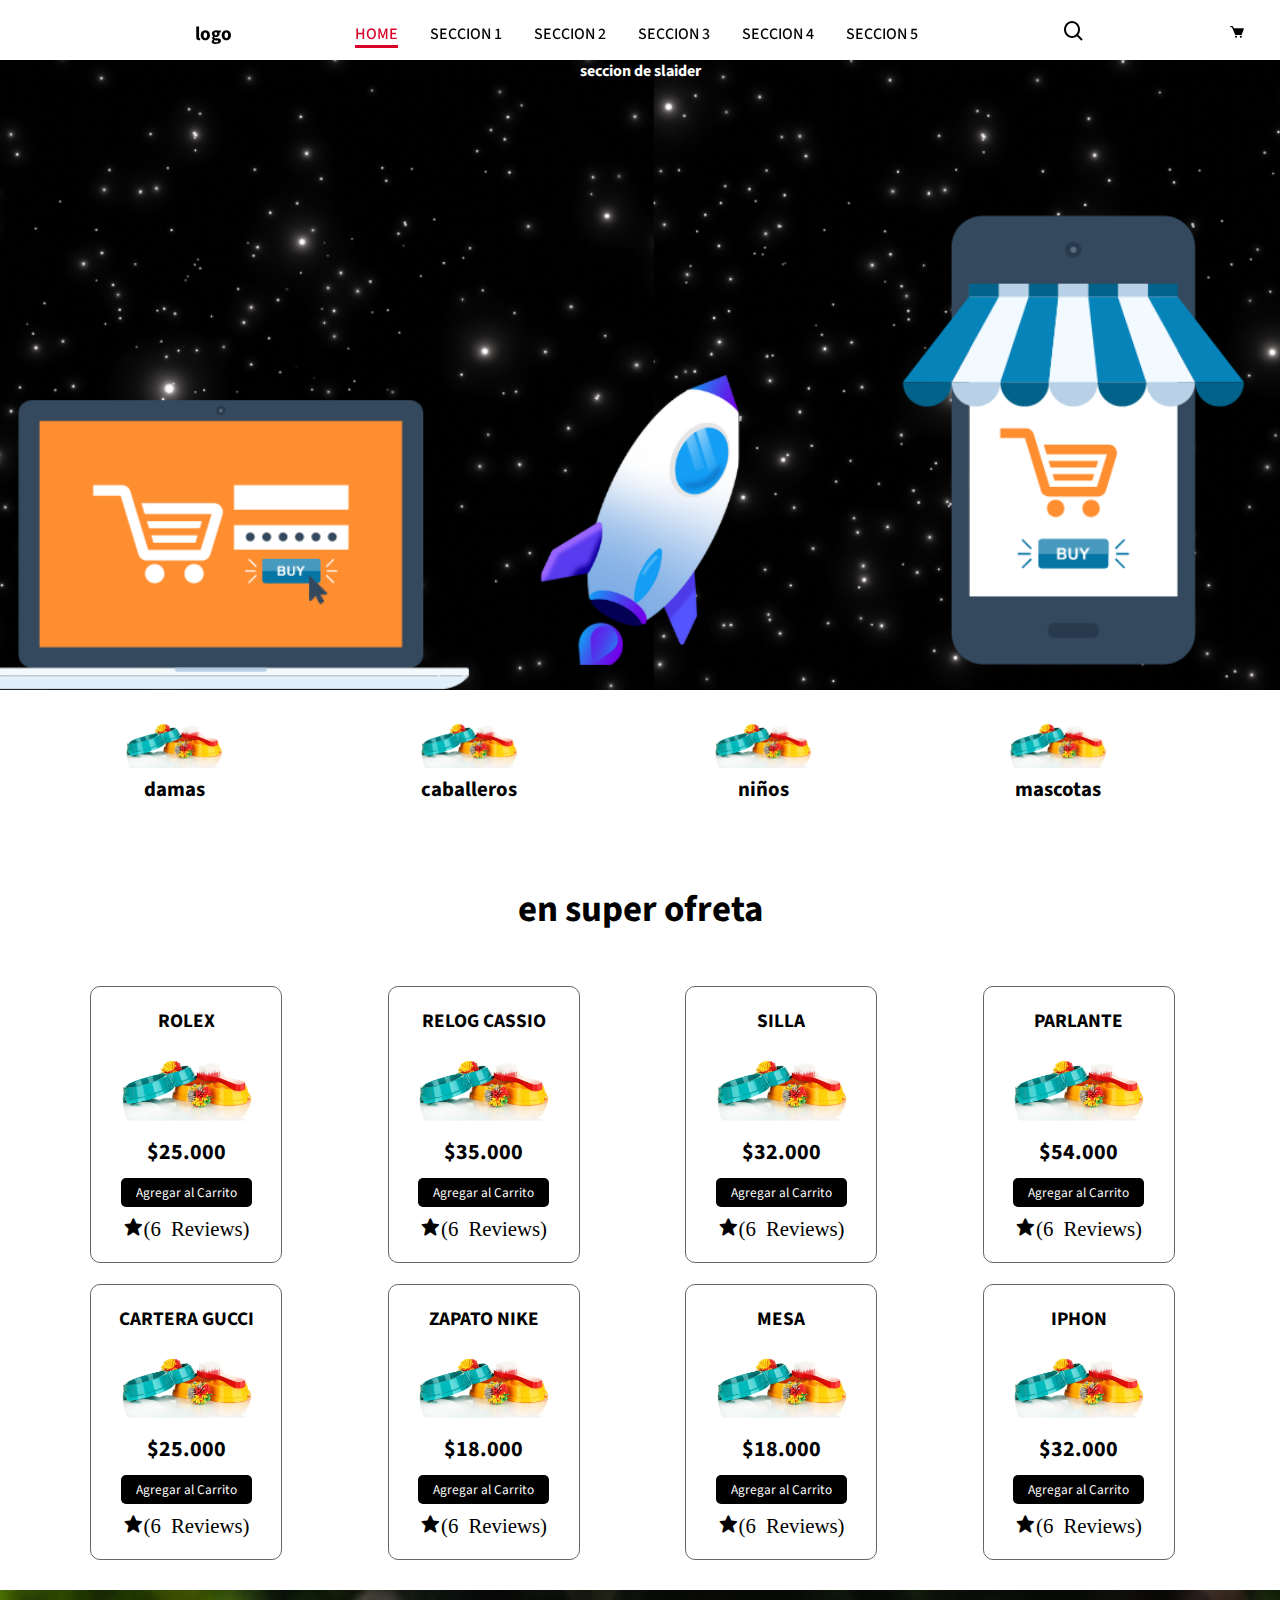
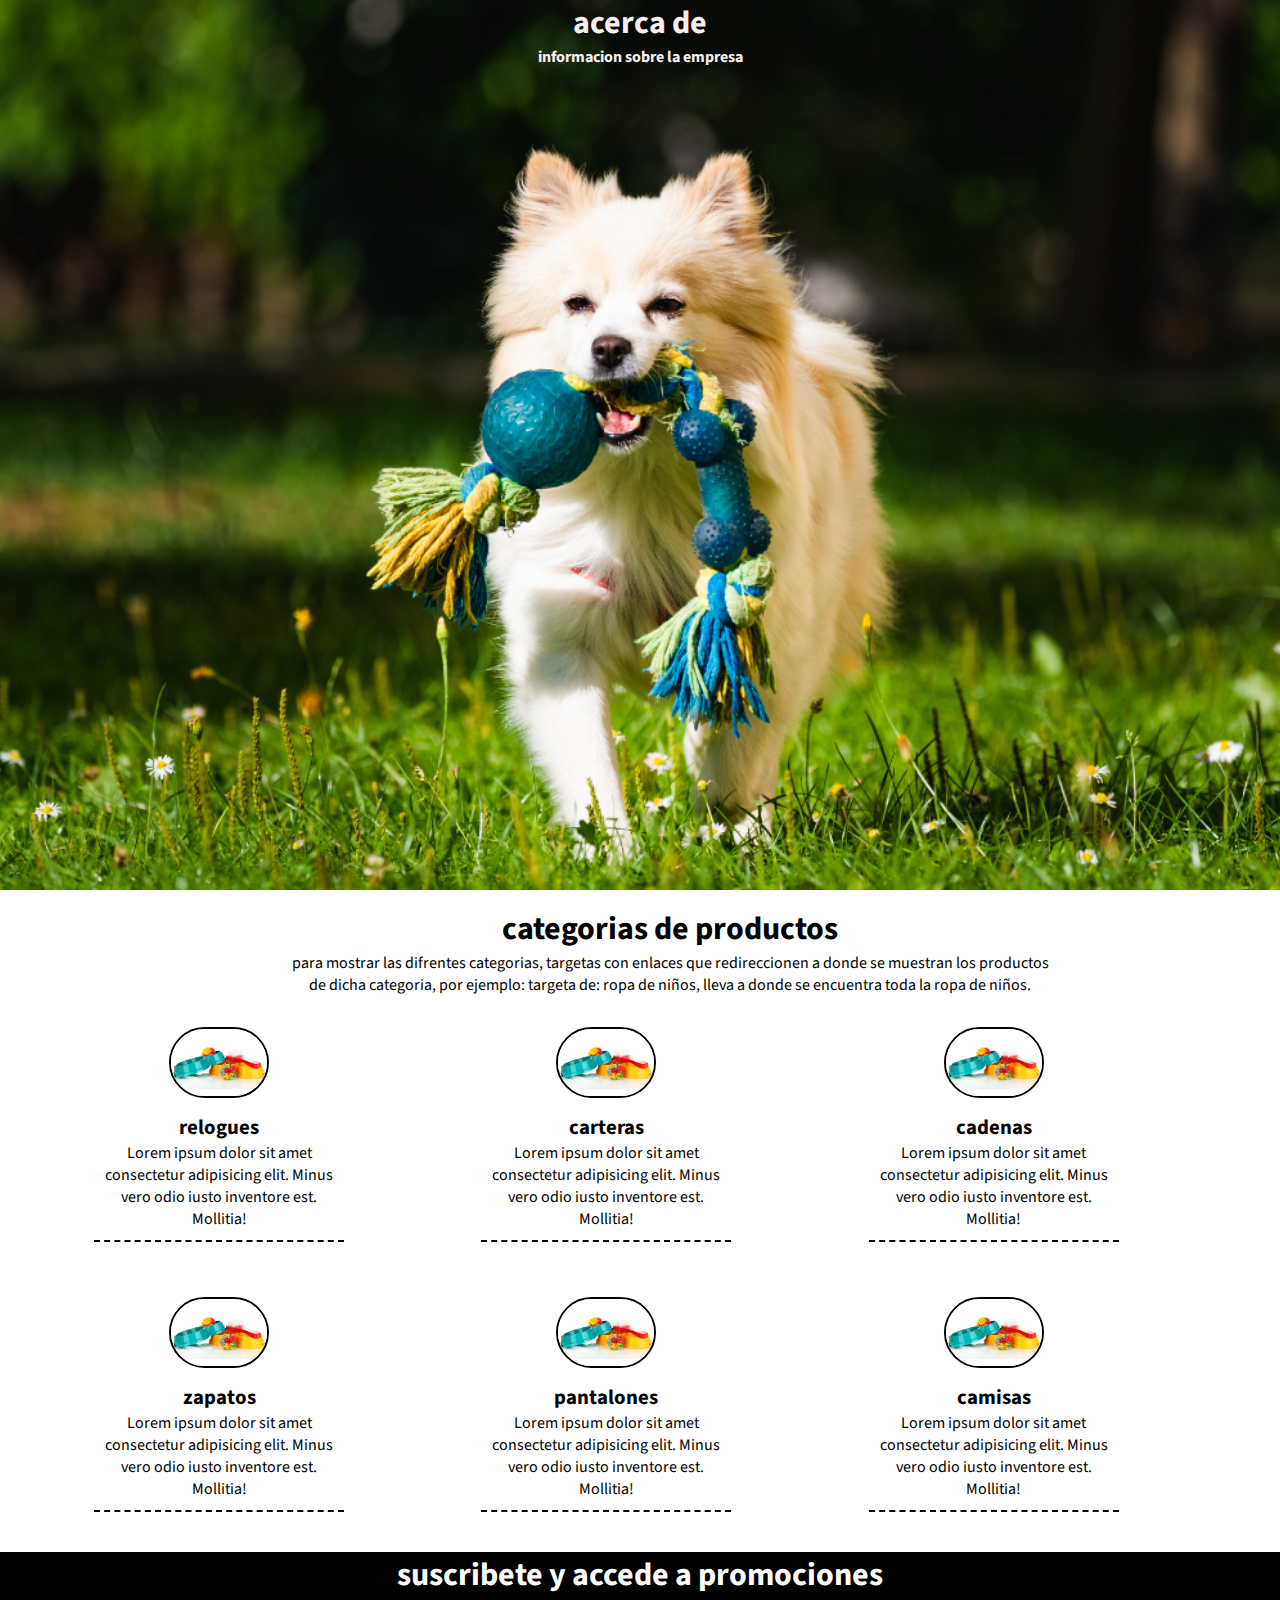
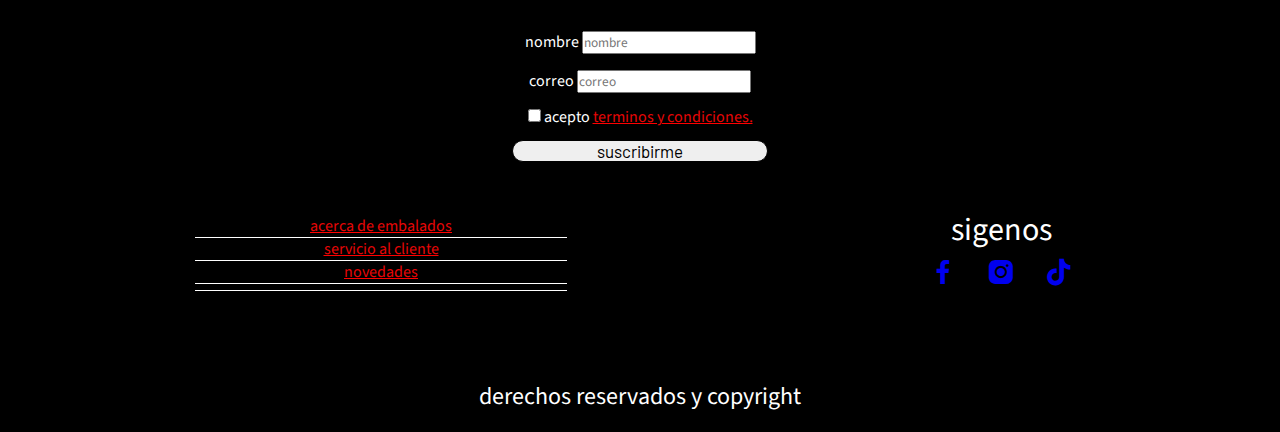
==== index.html @ 2da73c5c "se agrego estilos de ejemplo y se hiso responsive" ====
<!DOCTYPE html>
<html lang="en">

<head>
    <meta charset="UTF-8">
    <meta http-equiv="X-UA-Compatible" content="IE=edge">
    <meta name="viewport" content="width=device-width, initial-scale=1.0">
    <title>Document</title>

    <link href='https://unpkg.com/boxicons@2.1.4/css/boxicons.min.css' rel='stylesheet'>
    <link rel="stylesheet" href="https://cdnjs.cloudflare.com/ajax/libs/animate.css/4.1.1/animate.min.css" />
    <link rel="stylesheet" href="style/style.css">

</head>

<body id="contenedor">


    <header id="barraDeNavegacion">

        <div class="nav containr">
            <div>
                <i class='bx bx-menu' id="menuIcon"></i>
            </div>
            <div>
                <a href="#" class="logo">logo</a>
            </div>

            <div>

                <ul class="navar">
                    <li><a href="#home" class="active">home</a></li>
                    <li><a href="#seccion1">seccion 1</a></li>
                    <li><a href="#seccion2">seccion 2</a></li>
                    <li><a href="#seccion3">seccion 3</a></li>
                    <li><a href="#seccion4">seccion 4</a></li>
                    <li><a href="#seccion5">seccion 5</a></li>

                </ul>
            </div>

            <div>

                <i class='bx bx-search' id="searchIcon"></i>
            </div>

            <div class="search-box containr">

                <input type="text" name="buscar" id="buscar" placeholder="search here...">

            </div>
            <div class="carritoIcon">

                <i class='bx bxs-cart'></i>
            </div>



        </div>
    </header>

    <ul id="listprod">
        <li> <a href="#damas"><i class='bx bx-search'></i>damas</a></li>
        <li> <a href="#caballeros"><i class='bx bx-search'></i>caballeros</a></li>
        <li> <a href="#niños"><i class='bx bx-search'></i>niños</a></li>
        <li> <a href="#mascotas"><i class='bx bx-search'></i>mascotas</a></li>
        <li> <a href="#rolex"><i class='bx bx-search'></i>rolex</a></li>
        <li> <a href="#carteraGucci"><i class='bx bx-search'></i>cartera gucci</a></li>
        <li> <a href="#relogCassio"><i class='bx bx-search'></i>relog cassio</a></li>
        <li> <a href="#zapatoNike"><i class='bx bx-search'></i>zapato nike</a></li>
        <li> <a href="#silla"><i class='bx bx-search'></i>silla</a></li>
        <li> <a href="#mesa"><i class='bx bx-search'></i>mesa</a></li>
        <li> <a href="#parlante"><i class='bx bx-search'></i>parlante</a></li>
        <li> <a href="#iphon"><i class='bx bx-search'></i>iphon</a></li>

    </ul>

    <main id="slaider" class="slaider">

        <span>seccion de slaider</span>


    </main>

    <section id="seccion1">

        <div class="linkproductos" id="damas">
            <img src="img/oferta.png" alt="">
            <h3><a href="#">damas</a></h3>
        </div>
        <div class="linkproductos" id="caballeros">
            <img src="img/oferta.png" alt="">
            <h3><a href="#">caballeros</a></h3>
        </div>
        <div class="linkproductos" id="niños">
            <img src="img/oferta.png" alt="">
            <h3><a href="#">niños</a></h3>
        </div>
        <div class="linkproductos" id="mascotas">
            <img src="img/oferta.png" alt="">
            <h3><a href="#">mascotas</a></h3>
        </div>
    </section>


    <section id="seccion2">


        <section class="contenedor">
            <h1 class="enSuperOterta">en super ofreta</h1>
            <div class="contenedor-items">
                <div class="tr">

                    <div class="item" id="rolex">
                        <span class="titulo-item">rolex</span>
                        <img src="img/oferta.png" alt="" class="img-item">
                        <span class="precio-item">$25.000</span>
                        <button class="boton-item">Agregar al Carrito</button>
                        <i class='bx bxs-star'>(6 Reviews)</i>

                    </div>

                    <div class="item" id="carteraGucci">
                        <span class="titulo-item">cartera gucci</span>
                        <img src="img/oferta.png" alt="" class="img-item">
                        <span class="precio-item">$25.000</span>
                        <button class="boton-item">Agregar al Carrito</button>
                        <i class='bx bxs-star'>(6 Reviews)</i>

                    </div>
                </div>
                <div class="tr">

                    <div class="item" id="relogCassio">
                        <span class="titulo-item">relog cassio</span>
                        <img src="img/oferta.png" alt="" class="img-item">
                        <span class="precio-item">$35.000</span>
                        <button class="boton-item">Agregar al Carrito</button>
                        <i class='bx bxs-star'>(6 Reviews)</i>
                    </div>
                    <div class="item" id="zapatoNike">
                        <span class="titulo-item">zapato nike</span>
                        <img src="img/oferta.png" alt="" class="img-item">
                        <span class="precio-item">$18.000</span>
                        <button class="boton-item">Agregar al Carrito</button>
                        <i class='bx bxs-star'>(6 Reviews)</i>

                    </div>
                </div>
                <div class="tr">

                    <div class="item" id="silla">
                        <span class="titulo-item">silla</span>
                        <img src="img/oferta.png" alt="" class="img-item">
                        <span class="precio-item">$32.000</span>
                        <button class="boton-item">Agregar al Carrito</button>
                        <i class='bx bxs-star'>(6 Reviews)</i>

                    </div>
                    <div class="item" id="mesa">
                        <span class="titulo-item">mesa</span>
                        <img src="img/oferta.png" alt="" class="img-item">
                        <span class="precio-item">$18.000</span>
                        <button class="boton-item">Agregar al Carrito</button>
                        <i class='bx bxs-star'>(6 Reviews)</i>

                    </div>
                </div>
                <div class="tr">

                    <div class="item" id="parlante">
                        <span class="titulo-item">parlante</span>
                        <img src="img/oferta.png" alt="" class="img-item">
                        <span class="precio-item">$54.000</span>
                        <button class="boton-item">Agregar al Carrito</button>
                        <i class='bx bxs-star'>(6 Reviews)</i>

                    </div>
                    <div class="item" id="iphon">
                        <span class="titulo-item">iphon</span>
                        <img src="img/oferta.png" alt="" class="img-item">
                        <span class="precio-item">$32.000</span>
                        <button class="boton-item">Agregar al Carrito</button>
                        <i class='bx bxs-star'>(6 Reviews)</i>

                    </div>
                </div>



            </div>
        </section>

        <section id="seccion3">
            <article class="zonaAcercaDe">
                <h1>acerca de</h1>
                <p>informacion sobre la empresa</p>
            </article>
        </section>


        <div id="seccion4">

            <section class="zonaCategoria">
                <article>
                    <h1>categorias de productos</h1>
                    <p>para mostrar las difrentes categorias, targetas con enlaces que redireccionen a donde se muestran
                        los
                        productos de dicha categoria, por ejemplo: targeta de: ropa de niños, lleva a donde se encuentra
                        toda la
                        ropa de niños. </p>

                </article>
            </section>

            <section class="seccioncategoria">

                <div class="linkproductos">
                    <img src="img/oferta.png" alt="">
                    <h3><a href="#">relogues</a></h3>
                    <p>Lorem ipsum dolor sit amet consectetur adipisicing elit. Minus vero odio iusto inventore est.
                        Mollitia!</p>
                </div>
                <div class="linkproductos">
                    <img src="img/oferta.png" alt="">
                    <h3><a href="#">carteras</a></h3>
                    <p>Lorem ipsum dolor sit amet consectetur adipisicing elit. Minus vero odio iusto inventore est.
                        Mollitia!</p>
                </div>
                <div class="linkproductos">
                    <img src="img/oferta.png" alt="">
                    <h3><a href="#">cadenas</a></h3>
                    <p>Lorem ipsum dolor sit amet consectetur adipisicing elit. Minus vero odio iusto inventore est.
                        Mollitia!</p>
                </div>

            </section>

            <section class="seccioncategoria">
                <div class="linkproductos">
                    <img src="img/oferta.png" alt="">
                    <h3><a href="#">zapatos</a></h3>
                    <p>Lorem ipsum dolor sit amet consectetur adipisicing elit. Minus vero odio iusto inventore est.
                        Mollitia!</p>
                </div>
                <div class="linkproductos">
                    <img src="img/oferta.png" alt="">
                    <h3><a href="#">pantalones</a></h3>
                    <p>Lorem ipsum dolor sit amet consectetur adipisicing elit. Minus vero odio iusto inventore est.
                        Mollitia!</p>
                </div>
                <div class="linkproductos">
                    <img src="img/oferta.png" alt="">
                    <h3><a href="#">camisas</a></h3>
                    <p>Lorem ipsum dolor sit amet consectetur adipisicing elit. Minus vero odio iusto inventore est.
                        Mollitia!</p>
                </div>

            </section>
        </div>

        <footer id="seccion5">

            <div class="footer">

                <h1>suscribete y accede a promociones</h1>


                <div class="formulario">
                    <form action="#">
                        <label for="nombre">nombre</label>
                        <input type="text" placeholder="nombre">
                        <br>
                        <label for="correo">correo</label>
                        <input type="email" placeholder="correo">
                        <br>

                        <input type="checkbox"> <label for="total">acepto <a class="tyc" href="#">terminos y
                                condiciones.</a> </label>
                        <br>
                        <button class="boton" type="submit">suscribirme</button>
                    </form>
                </div>

                <div class="interaccion">

                    <div class="acercaDeEmbalados">
                        <span> <a href="">acerca de embalados</a> </span>

                        <span> <a href="">servicio al cliente</a> </span>



                        <span><a href="#">novedades</a></span>
                    </div>

                    <div class="redes">
                        <span>sigenos</span>
                        <div>
                            <a href="#"><i class='bx bxl-facebook'></i></a>
                            <a href="#"><i class='bx bxl-instagram-alt'></i></a>
                            <a href="#"><i class='bx bxl-tiktok'></i></a>
                        </div>
                    </div>
                </div>

                <p>derechos reservados y copyright</p>
            </div>

        </footer>
        <script src="javascript/script.js"></script>


</body>

</html>
---- style/style.css ----
@import url("https://fonts.googleapis.com/css2?family=Barlow&family=Source+Sans+Pro&display=swap");
* {
  font-family: "Barlow", sans-serif;
  font-family: "Source Sans Pro", sans-serif;
  margin: 0;
  padding: 0;
  scroll-padding-top: 1rem;
  scroll-behavior: smooth;
  list-style: none;
  text-decoration: none;
  box-sizing: border-box;
}

#contenedor {
  display: grid;
  grid-template-columns: 100%;
  grid-template-rows: repeat(7, auto);
  grid-template-areas: "barraDeNavegacion" "home" "seccion1" "seccion2" "seccion3" "seccion4" "seccion5";
}

html::-webkit-scrollbar {
  width: 0.5rem;
  background: transparent;
}

html::-webkit-scrollbar-thumb {
  border-radius: 5rem;
  background: #020102;
}

.container {
  max-width: 1068px;
  margin-left: auto;
  margin-right: auto;
}

header {
  display: block;
  width: 100%;
  position: fixed;
  top: 0;
  left: 0;
  z-index: 100;
}

header.Shadow {
  background: white;
  box-shadow: 4px 4px 20px rgba(15, 54, 55, 0.2);
  transition: 0.5s ease;
}

.nav {
  display: flex;
  align-items: center;
  justify-content: space-between;
  padding: 20px 35px;
}

#menuIcon {
  font-size: 24px;
  cursor: pointer;
  color: #020102;
  display: none;
}

.logo {
  font-size: 1.2rem;
  font-weight: 700;
  color: #020102;
}
.logo span {
  color: #d90429;
}

.navar {
  display: flex;
  -moz-column-gap: 2rem;
       column-gap: 2rem;
}
.navar a {
  color: #020102;
  font-size: 1rem;
  text-transform: uppercase;
  font-weight: 500;
}
.navar a:hover {
  color: #d90429;
  border-bottom: 3px solid #d90429;
}

.navar .active {
  color: #d90429;
  border-bottom: 3px solid #d90429;
}

#searchIcon {
  font-size: 24px;
  cursor: pointer;
  color: #020102;
  background: none;
}

.search-box.active {
  -webkit-clip-path: circle(144% at 100% 0%);
          clip-path: circle(144% at 100% 0%);
  transition: 0.4s;
}

.search-box {
  position: absolute;
  top: 110%;
  right: 0;
  left: 0;
  background: white;
  box-shadow: 4px 4px 20px rgba(15, 54, 55, 0.1);
  border: 1px solid #d90429;
  border-radius: 0.5rem;
  -webkit-clip-path: circle(0% at 100% 0%);
          clip-path: circle(0% at 100% 0%);
}
.search-box input {
  width: 100%;
  padding: 20px;
  border: none;
  outline: none;
  background: transparent;
  font-size: 1rem;
}

#listprod {
  position: fixed;
  background: white;
  border: 1px solid #d90429;
  margin-top: 9rem;
  margin-left: 15rem;
  width: 20%;
  z-index: 8;
  display: none;
}
#listprod li a {
  display: block;
  width: 100%;
  color: #020102;
  padding: 12px 20px;
  font-size: 20px;
}
#listprod li a:hover {
  background: #d90429;
  color: white;
}

/*

#coverContSearc {
    width: 100%;
    height: 100%;
    position: fixed;
    left: 0;
    background: rgba(0, 0, 0, 0.5);
    display: none;
}

#barraDeNavegacion {
    display: flex;
    flex-direction: row;
    justify-content: space-between;
    align-items: center;
    max-width: 100%;
    height: 100px;
    border: solid 5px black;
    margin: 0 0px;

    #logo {
        max-width: 250px;
        border: solid 5px black;
        padding: 3%;

    }

    #navardPrincipal {
        display: flex;
        flex-direction: row;
        align-items: center;
        max-width: 700px;
        border: solid 5px black;

        ul {
            display: flex;
            flex-direction: row;

            li {
                max-width: 100px;

                a {
                    font-size: 1.2rem;
                    margin: 1rem;
                }
            }
        }
    }

    .iconos {
        display: flex;
        flex-direction: row;

        .btnIcon {
            margin: 1.5rem;
        }
    }
}

*/
.slaider {
  width: 100%;
  height: 80vh;
  text-align: center;
  font-size: 2rem;
}

/*
.seccionPrincipal {
    display: flex;
    flex-direction: row;
    align-items: center;
    justify-content: space-between;
    //sgap: 0.5rem;


    .elemento {
        //width: 450px;
        // height: 500px;
        //margin: 0.5rem 2rem;
        border: solid 5px black;
        text-align: center;
        font-size: 2rem;



    }
}
*/
.contenedor {
  max-width: auto;
  padding: 10px;
  margin: auto;
  display: flex;
  justify-content: space-between;
  /* oculto lo que queda fuera del .contenedor */
  contain: paint;
}
.contenedor .enSuperOterta {
  font-size: 2.3rem;
}

/* SECCION CONTENEDOR DE ITEMS */
.contenedor .contenedor-items {
  margin-top: 15px;
  display: grid;
  grid-template-columns: repeat(auto-fit, minmax(90px, 1fr));
  grid-gap: 10px;
  grid-row-gap: 30px;
  width: 30%;
  height: 50%;
  transition: 0.3s;
}

.contenedor .contenedor-items .item {
  max-width: auto;
  margin: 20px 0.1rem;
  border: 1px solid #666;
  border-radius: 10px;
  padding: 0.5px;
  transition: 0.3s;
}

.contenedor .contenedor-items .item .img-item {
  width: 80%;
}

.contenedor .contenedor-items .item:hover {
  box-shadow: 0 0 3px #666;
  scale: 1.05;
}

.contenedor .contenedor-items .item .titulo-item {
  display: block;
  font-weight: bold;
  font-size: 1.2rem;
  text-align: center;
  text-transform: uppercase;
}

.contenedor .contenedor-items .item .precio-item {
  display: block;
  text-align: center;
  font-weight: bold;
  font-size: 1rem;
}

.contenedor .contenedor-items .item .boton-item {
  display: block;
  margin: 8px auto;
  border: none;
  background-color: black;
  color: #fff;
  padding: 2px 7px;
  border-radius: 5px;
  cursor: pointer;
}

.bxs-star {
  font-size: 1.3rem;
}

.zonaCategoria {
  text-align: center;
}

.seccioncategoria {
  display: flex;
  flex-direction: row;
  align-items: center;
  justify-content: space-between;
  gap: 0.5rem;
}
.seccioncategoria .linkproductos {
  border-bottom: dashed 2px #020102;
  margin-bottom: 40px;
  text-align: center;
}
.seccioncategoria .linkproductos img {
  border: solid 2px #020102;
  border-radius: 100px;
  margin: 15px;
}
.seccioncategoria .linkproductos a {
  width: 100%;
  font-size: 1.3rem;
  margin: 2rem;
  color: #020102;
}
.seccioncategoria .linkproductos p {
  margin-bottom: 10px;
}

.footer {
  width: 100%;
  height: 30rem;
  background-color: #000;
  color: #fff;
  text-align: center;
}
.footer form .tyc {
  color: #e80606;
  -webkit-text-decoration: underline red;
          text-decoration: underline red;
}
.footer .boton {
  margin-top: 10px;
  margin-left: auto;
  margin-right: auto;
  border-radius: 28px;
  border: 1px solid black;
  display: block;
  position: relative;
  width: 20%;
  cursor: pointer;
  font-family: "Barlow", sans-serif;
  text-align: center;
  font-size: 17px;
  text-decoration: none;
}
.footer .boton:hover {
  background-color: red;
  color: #f6f0f0;
  transform: scale(1) translate(-15%, -20%);
}
.footer .acercaDeEmbalados a {
  color: #e80606;
  -webkit-text-decoration: underline red;
          text-decoration: underline red;
}

@media only screen and (min-width: 280px) {
  #barraDeNavegacion {
    grid-area: barraDeNavegacion;
  }
  #barraDeNavegacion .containr {
    display: flex;
    flex-direction: row;
    justify-content: space-between;
    align-items: center;
  }
  #barraDeNavegacion #menuIcon {
    width: 30%;
    margin: auto;
  }
  #barraDeNavegacion .logo {
    margin: 40%;
  }
  #barraDeNavegacion .navar {
    width: auto;
    margin: 0;
  }
  #barraDeNavegacion #searchIcon {
    margin: 4px;
  }
  #barraDeNavegacion .search-box.active {
    -webkit-clip-path: circle(144% at 100% 0%);
            clip-path: circle(144% at 100% 0%);
    transition: 0.4s;
  }
  #barraDeNavegacion .search-box {
    width: 90%;
    position: absolute;
    top: 110%;
    right: 0;
    left: 0;
    background: white;
    box-shadow: 4px 4px 20px rgba(15, 54, 55, 0.1);
    border: 1px solid #d90429;
    border-radius: 0.5rem;
    -webkit-clip-path: circle(0% at 100% 0%);
            clip-path: circle(0% at 100% 0%);
  }
  #barraDeNavegacion .search-box input {
    padding: 10px;
    border: none;
    outline: none;
    background: transparent;
    font-size: 1rem;
  }
  #listprod {
    position: fixed;
    background: white;
    border: 1px solid #d90429;
    margin-top: 6rem;
    margin-left: 1rem;
    width: 80%;
    z-index: 8;
    display: none;
  }
  #listprod li a {
    display: block;
    width: 100%;
    color: #020102;
    padding: 12px 20px;
    font-size: 17px;
  }
  #listprod li a:hover {
    background: #d90429;
    color: white;
  }
  #slaider {
    grid-area: home;
    max-width: 100%;
    height: 50vh;
    margin-top: 50px;
    font-size: 1rem;
    font-weight: bold;
    background: url(../img/blog.png);
    background-size: cover;
    background-position: center;
    background-repeat: no-repeat;
  }
  #slaider span {
    color: white;
  }
  #slaider p {
    color: white;
    font-size: 1.2rem;
    font-style: unset;
    margin-top: 150px;
  }
  #slaider p span {
    color: black;
  }
  #seccion1 {
    grid-area: seccion1;
    align-items: center;
    justify-content: center;
  }
  #seccion1 .linkproductos {
    display: flex;
    align-items: center;
    flex-direction: row;
    width: 260px;
    border-radius: 18px;
    margin: 0.5rem;
    transition: 0.3s;
  }
  #seccion1 .linkproductos:hover {
    scale: 1.2;
  }
  #seccion1 .linkproductos img {
    width: 100px;
  }
  #seccion1 .linkproductos a {
    font-size: 1.3rem;
    margin: 2rem;
    color: black;
  }
  #seccion2 {
    grid-area: seccion2;
  }
  #seccion2 h1 {
    text-align: center;
  }
  #seccion2 .contenedor {
    display: flex;
    flex-direction: column;
  }
  #seccion2 .contenedor .contenedor-items .tr {
    display: flex;
    flex-direction: row;
    justify-content: space-evenly;
    width: 280px !important;
    gap: 0.1rem;
  }
  #seccion2 .contenedor .contenedor-items .tr .item {
    width: 40%;
  }
  #seccion3 {
    grid-area: seccion3;
  }
  #seccion3 .zonaAcercaDe {
    display: flex;
    flex-direction: column;
    align-items: center;
    color: #f6efef;
    width: 100%;
    height: 50vh;
    margin-top: 10px;
    font-size: 1rem;
    font-weight: bold;
    background: url(../img/blog.png);
    background-size: cover;
    background-position: center;
    background-repeat: no-repeat;
  }
  #seccion3 .zonaAcercaDe h1 {
    margin-top: 10px;
  }
  #seccion4 {
    grid-area: seccion4;
    display: flex;
    flex-direction: column;
  }
  #seccion4 .zonaCategoria {
    width: auto;
    margin: 1rem;
    grid-area: seccion1;
    align-items: center;
    justify-content: center;
  }
  #seccion4 .seccioncategoria {
    display: flex;
    flex-direction: column;
    align-items: center;
  }
  #seccion4 .seccioncategoria .linkproductos {
    display: flex;
    align-items: center;
    flex-direction: column;
    width: 60%;
  }
  #seccion4 .seccioncategoria .linkproductos img {
    width: 100px;
  }
  #seccion4 .seccioncategoria .linkproductos img:hover {
    scale: 1.2;
  }
  #seccion5 {
    grid-area: seccion5;
  }
  #seccion5 .formulario {
    margin: 25px 0;
  }
  #seccion5 .formulario label,
  #seccion5 .formulario input {
    margin: 0.5rem 0;
  }
  #seccion5 .acercaDeEmbalados {
    margin: 0.5rem 0;
    border-bottom: double 1px #fff;
  }
}
@media only screen and (min-width: 360px) {
  #barraDeNavegacion {
    grid-area: barraDeNavegacion;
  }
  #barraDeNavegacion .containr {
    display: flex;
    flex-direction: row;
    justify-content: space-between;
    align-items: center;
  }
  #barraDeNavegacion #menuIcon {
    width: 40%;
    margin: auto;
  }
  #barraDeNavegacion .logo {
    margin: 50%;
  }
  #barraDeNavegacion .navar {
    width: auto;
    margin: 0;
  }
  #barraDeNavegacion #searchIcon {
    margin: 5px;
  }
  #barraDeNavegacion .search-box.active {
    -webkit-clip-path: circle(144% at 100% 0%);
            clip-path: circle(144% at 100% 0%);
    transition: 0.4s;
  }
  #barraDeNavegacion .search-box {
    width: 80%;
    position: absolute;
    top: 110%;
    right: 0;
    left: 0;
    background: white;
    box-shadow: 4px 4px 20px rgba(15, 54, 55, 0.1);
    border: 1px solid #d90429;
    border-radius: 0.5rem;
    -webkit-clip-path: circle(0% at 100% 0%);
            clip-path: circle(0% at 100% 0%);
  }
  #barraDeNavegacion .search-box input {
    padding: 10px;
    border: none;
    outline: none;
    background: transparent;
    font-size: 1rem;
  }
  #listprod {
    position: fixed;
    background: white;
    border: 1px solid #d90429;
    margin-top: 6rem;
    margin-left: 1rem;
    width: 80%;
    z-index: 8;
    display: none;
  }
  #listprod li a {
    display: block;
    width: 100%;
    color: #020102;
    padding: 12px 20px;
    font-size: 17px;
  }
  #listprod li a:hover {
    background: #d90429;
    color: white;
  }
  #slaider {
    grid-area: home;
    max-width: 100%;
    height: 50vh;
    margin-top: 50px;
    font-size: 1rem;
    font-weight: bold;
    background: url(../img/blog.png);
    background-size: cover;
    background-position: center;
    background-repeat: no-repeat;
  }
  #seccion1 {
    grid-area: seccion1;
    align-items: center;
    justify-content: space-evenly;
  }
  #seccion1 .linkproductos {
    display: flex;
    align-items: center;
    flex-direction: row;
    width: 260px;
    border-radius: 18px;
    margin: 1rem;
    margin-left: 60px;
  }
  #seccion1 .linkproductos img {
    width: 100px;
  }
  #seccion1 .linkproductos a {
    font-size: 1.3rem;
    margin: 2rem;
    color: black;
  }
  #seccion2 {
    grid-area: seccion2;
  }
  #seccion2 h1 {
    text-align: center;
  }
  #seccion2 .contenedor {
    display: flex;
    flex-direction: column;
  }
  #seccion2 .contenedor .contenedor-items .tr {
    display: flex;
    flex-direction: row;
    justify-content: space-evenly;
    width: 360px !important;
    gap: 0.1rem;
  }
  #seccion2 .contenedor .contenedor-items .tr .item {
    width: 40%;
  }
  #seccion3 {
    grid-area: seccion3;
  }
  #seccion3 .zonaAcercaDe {
    display: flex;
    flex-direction: column;
    align-items: center;
    color: #f6efef;
    width: 100%;
    height: 50vh;
    margin-top: 10px;
    font-size: 1rem;
    font-weight: bold;
    background: url(../img/blog.png);
    background-size: cover;
    background-position: center;
    background-repeat: no-repeat;
  }
  #seccion3 .zonaAcercaDe h1 {
    margin-top: 10px;
  }
  #seccion4 {
    grid-area: seccion4;
    display: flex;
    flex-direction: column;
  }
  #seccion4 .zonaCategoria {
    width: auto;
    margin: 1rem;
    grid-area: seccion1;
    align-items: center;
    justify-content: center;
  }
  #seccion4 .seccioncategoria {
    display: flex;
    flex-direction: column;
    align-items: center;
  }
  #seccion4 .seccioncategoria .linkproductos {
    display: flex;
    align-items: center;
    flex-direction: column;
    width: 80%;
  }
  #seccion4 .seccioncategoria .linkproductos img {
    width: 100px;
  }
  #seccion5 {
    grid-area: seccion5;
  }
  #seccion5 .formulario {
    margin: 25px 0;
  }
  #seccion5 .formulario label,
  #seccion5 .formulario input {
    margin: 0.5rem 0;
  }
  #seccion5 .acercaDeEmbalados {
    margin: 0.5rem 0;
    border-bottom: double 1px #fff;
  }
}
@media only screen and (min-width: 540px) {
  #barraDeNavegacion {
    grid-area: barraDeNavegacion;
  }
  #barraDeNavegacion .containr {
    display: flex;
    flex-direction: row;
    justify-content: space-between;
    align-items: center;
  }
  #barraDeNavegacion #menuIcon {
    width: 40%;
    margin: auto;
  }
  #barraDeNavegacion .logo {
    margin: 50%;
  }
  #barraDeNavegacion .navar {
    width: auto;
    margin: 0;
  }
  #barraDeNavegacion #searchIcon {
    margin: 0 0.1rem;
  }
  #barraDeNavegacion .search-box.active {
    -webkit-clip-path: circle(144% at 100% 0%);
            clip-path: circle(144% at 100% 0%);
    transition: 0.4s;
  }
  #barraDeNavegacion .search-box {
    width: 80%;
    position: absolute;
    top: 110%;
    right: 0;
    left: 0;
    background: white;
    box-shadow: 4px 4px 20px rgba(15, 54, 55, 0.1);
    border: 1px solid #d90429;
    border-radius: 0.5rem;
    -webkit-clip-path: circle(0% at 100% 0%);
            clip-path: circle(0% at 100% 0%);
  }
  #barraDeNavegacion .search-box input {
    padding: 10px;
    border: none;
    outline: none;
    background: transparent;
    font-size: 1rem;
  }
  #listprod {
    position: fixed;
    background: white;
    border: 1px solid #d90429;
    margin-top: 6rem;
    margin-left: 1rem;
    width: 80%;
    z-index: 8;
    display: none;
  }
  #listprod li a {
    display: block;
    width: 100%;
    color: #020102;
    padding: 12px 20px;
    font-size: 17px;
  }
  #listprod li a:hover {
    background: #d90429;
    color: white;
  }
  #slaider {
    grid-area: home;
    max-width: 100%;
    height: 50vh;
    margin-top: 50px;
    font-size: 1rem;
    font-weight: bold;
    background: url(../img/blog.png);
    background-size: cover;
    background-position: center;
    background-repeat: no-repeat;
  }
  #seccion1 {
    grid-area: seccion1;
    display: flex;
    align-items: center;
    justify-content: space-between;
    align-items: center;
    flex-direction: row;
    width: 90%;
    margin: 20px;
  }
  #seccion1 .linkproductos {
    display: flex;
    align-items: center;
    flex-direction: column;
    width: 22.5%;
    border-radius: 18px;
    margin: 0.3rem;
  }
  #seccion1 .linkproductos img {
    width: 100px;
  }
  #seccion1 .linkproductos a {
    font-size: 1.3rem;
    margin: 2rem;
    color: black;
  }
  #seccion2 {
    grid-area: seccion2;
  }
  #seccion2 h1 {
    text-align: center;
  }
  #seccion2 .contenedor {
    display: flex;
    flex-direction: column;
    margin-left: 15%;
  }
  #seccion2 .contenedor .contenedor-items .tr {
    display: flex;
    flex-direction: row;
    justify-content: space-evenly;
    width: 360px !important;
    gap: 0.1rem;
    text-align: center;
  }
  #seccion2 .contenedor .contenedor-items .tr .item {
    width: 40%;
  }
  #seccion3 {
    grid-area: seccion3;
  }
  #seccion3 .zonaAcercaDe {
    display: flex;
    flex-direction: column;
    align-items: center;
    color: #f6efef;
    width: 100%;
    height: 50vh;
    margin-top: 10px;
    font-size: 1rem;
    font-weight: bold;
    background: url(../img/blog.png);
    background-size: cover;
    background-position: center;
    background-repeat: no-repeat;
  }
  #seccion3 .zonaAcercaDe h1 {
    margin-top: 10px;
  }
  #seccion4 {
    grid-area: seccion4;
    display: flex;
    flex-direction: column;
  }
  #seccion4 .zonaCategoria {
    width: auto;
    margin: 1rem;
    grid-area: seccion1;
    align-items: center;
    justify-content: center;
  }
  #seccion4 .seccioncategoria {
    display: flex;
    flex-direction: column;
    align-items: center;
  }
  #seccion4 .seccioncategoria .linkproductos {
    display: flex;
    align-items: center;
    flex-direction: column;
    text-align: center;
    width: 60%;
  }
  #seccion4 .seccioncategoria .linkproductos img {
    width: 100px;
  }
  #seccion5 {
    grid-area: seccion5;
  }
  #seccion5 .formulario {
    margin: 25px 0;
  }
  #seccion5 .formulario label,
  #seccion5 .formulario input {
    margin: 0.5rem 0;
  }
  #seccion5 .acercaDeEmbalados {
    margin: 0.5rem 0;
    border-bottom: double 1px #fff;
  }
}
@media only screen and (min-width: 700px) {
  #seccion1 {
    grid-area: seccion1;
    display: flex;
    align-items: center;
    justify-content: space-between;
    align-items: center;
    flex-direction: row;
    width: 90%;
    margin: 10px 40px 5%;
  }
  #seccion1 .linkproductos {
    display: flex;
    align-items: center;
    flex-direction: column;
    width: 22.5%;
    border-radius: 18px;
    margin: 0.3rem;
  }
  #seccion1 .linkproductos img {
    width: 100px;
  }
  #seccion1 .linkproductos a {
    font-size: 1.3rem;
    margin: 2rem;
    color: black;
  }
  #seccion2 {
    grid-area: seccion2;
  }
  #seccion2 h1 {
    text-align: center;
  }
  #seccion2 .contenedor {
    display: flex;
    flex-direction: column;
    margin-left: 25%;
  }
  #seccion2 .contenedor .contenedor-items .tr {
    display: flex;
    flex-direction: row;
    justify-content: space-evenly;
    width: 360px !important;
    gap: 1rem;
    text-align: center;
  }
  #seccion2 .contenedor .contenedor-items .tr .item {
    width: 60%;
  }
}
@media only screen and (min-width: 900px) {
  #barraDeNavegacion {
    grid-area: barraDeNavegacion;
  }
  #barraDeNavegacion .containr {
    display: flex;
    flex-direction: row;
    justify-content: space-between;
    align-items: center;
  }
  #barraDeNavegacion #menuIcon {
    width: 40%;
    margin: auto;
  }
  #barraDeNavegacion .logo {
    margin: 50%;
  }
  #barraDeNavegacion .navar {
    width: auto;
    margin: 0;
  }
  #barraDeNavegacion #searchIcon {
    margin: 0 0.1rem;
  }
  #barraDeNavegacion .search-box.active {
    -webkit-clip-path: circle(144% at 100% 0%);
            clip-path: circle(144% at 100% 0%);
    transition: 0.4s;
  }
  #barraDeNavegacion .search-box {
    width: 80%;
    position: absolute;
    top: 110%;
    right: 0;
    left: 0;
    background: white;
    box-shadow: 4px 4px 20px rgba(15, 54, 55, 0.1);
    border: 1px solid #d90429;
    border-radius: 0.5rem;
    -webkit-clip-path: circle(0% at 100% 0%);
            clip-path: circle(0% at 100% 0%);
  }
  #barraDeNavegacion .search-box input {
    padding: 10px;
    border: none;
    outline: none;
    background: transparent;
    font-size: 1rem;
  }
  #listprod {
    position: fixed;
    background: white;
    border: 1px solid #d90429;
    margin-top: 6rem;
    margin-left: 1rem;
    width: 30%;
    z-index: 8;
    display: none;
  }
  #listprod li a {
    display: block;
    width: 100%;
    color: #020102;
    padding: 12px 20px;
    font-size: 17px;
  }
  #listprod li a:hover {
    background: #d90429;
    color: white;
  }
  #slaider {
    grid-area: home;
    max-width: 100%;
    height: 30vh;
    margin-top: 50px;
    font-size: 1rem;
    font-weight: bold;
    background: url(../img/ejem.png);
    background-size: cover;
    background-position: center;
    background-repeat: no-repeat;
  }
  #seccion1 {
    grid-area: seccion1;
    display: flex;
    align-items: center;
    justify-content: space-between;
    align-items: center;
    flex-direction: row;
    width: 90%;
    margin: 10px 40px 5%;
  }
  #seccion1 .linkproductos {
    display: flex;
    align-items: center;
    flex-direction: column;
    width: 22.5%;
    border-radius: 18px;
    margin: 0.3rem;
  }
  #seccion1 .linkproductos img {
    width: 100px;
  }
  #seccion1 .linkproductos a {
    font-size: 1.3rem;
    margin: 2rem;
    color: black;
  }
  #seccion2 {
    grid-area: seccion2;
    /* SECCION CONTENEDOR DE ITEMS */
  }
  #seccion2 .contenedor {
    max-width: 1200px;
    padding: 10px;
    margin: auto;
    display: flex;
    justify-content: space-between;
    /* oculto lo que queda fuera del .contenedor */
    contain: paint;
  }
  #seccion2 .contenedor .contenedor-items {
    margin-top: 30px;
    display: grid;
    grid-template-columns: repeat(auto-fit, minmax(220px, 1fr));
    grid-gap: 10px;
    grid-row-gap: 30px;
    width: 100%;
    transition: 0.3s;
  }
  #seccion2 .contenedor .contenedor-items .tr {
    margin-top: 10px;
    display: grid;
    grid-template-rows: repeat(auto-fit, minmax(220px, 1fr));
    grid-gap: 1px;
    width: 100%;
    transition: 0.3s;
    margin-left: 10px;
  }
  #seccion2 .contenedor .contenedor-items .item {
    max-width: 300px;
    margin: 10px;
    border: 1px solid #666;
    border-radius: 10px;
    padding: 20px;
    transition: 0.3s;
  }
  #seccion2 .contenedor .contenedor-items .item .img-item {
    width: 90%;
  }
  #seccion2 .contenedor .contenedor-items .item:hover {
    box-shadow: 0 0 10px #666;
    scale: 1.05;
  }
  #seccion2 .contenedor .contenedor-items .item .titulo-item {
    display: block;
    font-weight: bold;
    text-align: center;
    text-transform: uppercase;
  }
  #seccion2 .contenedor .contenedor-items .item .precio-item {
    display: block;
    text-align: center;
    font-weight: bold;
    font-size: 22px;
  }
  #seccion2 .contenedor .contenedor-items .item .boton-item {
    display: block;
    margin: 10px auto;
    border: none;
    background-color: black;
    color: #fff;
    padding: 5px 15px;
    border-radius: 5px;
    cursor: pointer;
  }
  #seccion3 {
    grid-area: seccion3;
  }
  #seccion3 .zonaAcercaDe {
    display: flex;
    flex-direction: column;
    align-items: center;
    color: #f6efef;
    width: 100%;
    height: 100vh;
    margin-top: 10px;
    font-size: 1rem;
    font-weight: bold;
    background: url(../img/blog.png);
    background-size: cover;
    background-position: center;
    background-repeat: no-repeat;
  }
  #seccion3 .zonaAcercaDe h1 {
    margin-top: 10px;
  }
  #seccion4 {
    grid-area: seccion4;
    display: flex;
    flex-direction: column;
    justify-content: space-between;
    align-items: center;
    width: 100%;
  }
  #seccion4 .zonaCategoria {
    width: 60%;
    margin: 1rem;
    align-items: center;
    justify-content: center;
  }
  #seccion4 .seccioncategoria {
    display: grid;
    grid-template-columns: repeat(auto-fit, minmax(250px, 1fr));
    grid-gap: 10px;
    width: 90%;
  }
  #seccion4 .seccioncategoria .linkproductos {
    display: flex;
    align-items: center;
    flex-direction: column;
    text-align: center;
    width: 250px;
  }
  #seccion4 .seccioncategoria .linkproductos img {
    width: 100px;
  }
  #seccion5 {
    grid-area: seccion5;
  }
  #seccion5 .footer {
    display: flex;
    flex-direction: column;
  }
  #seccion5 .footer .formulario {
    margin: 25px 0;
  }
  #seccion5 .footer .formulario label,
  #seccion5 .footer .formulario input {
    margin: 0.5rem 0;
  }
  #seccion5 .footer .interaccion {
    display: flex;
    flex-direction: row;
    justify-content: space-around;
    margin: 20px;
  }
  #seccion5 .footer .interaccion .acercaDeEmbalados {
    display: flex;
    flex-direction: column;
    width: 30%;
  }
  #seccion5 .footer .interaccion .acercaDeEmbalados span {
    border-bottom: double 1px #fff;
  }
  #seccion5 .footer .interaccion .redes {
    font-size: 2rem;
  }
  #seccion5 .footer .interaccion .redes span {
    margin-bottom: 20px;
  }
  #seccion5 .footer .interaccion .redes a {
    margin: 10px;
  }
  #seccion5 .footer p {
    font-size: 1.5rem;
    margin-top: 60px;
  }
}
@media only screen and (min-width: 1000px) {
  #slaider {
    grid-area: home;
    max-width: 100%;
    height: 70vh;
    margin-top: 60px;
    font-size: 1rem;
    font-weight: bold;
    background: url(../img/ejem.png);
    background-size: cover;
    background-position: center;
    background-repeat: no-repeat;
  }
  #seccion4 {
    grid-area: seccion4;
    display: flex;
    flex-direction: column;
    justify-content: space-between;
    align-items: center;
    width: 100%;
    margin-left: 30px;
  }
}
@media (max-width: 1080px) {
  .containr {
    margin-left: 1rem;
    margin-right: 1rem;
  }
}
@media (max-width: 991px) {
  .nav {
    padding: 15px 20px;
  }
  section {
    padding: 3rem 0 1rem;
  }
}
@media (max-width: 860px) {
  .search-box input {
    padding: 15px;
  }
  .nav {
    padding: 10px 0;
  }
  #menuIcon {
    display: initial;
  }
  .navar {
    position: absolute;
    top: 100%;
    right: 0;
    left: 0;
    display: flex;
    flex-direction: column;
    background: white;
    row-gap: 0.5rem;
    text-align: center;
    box-shadow: 4px 4px 20px rgba(15, 54, 55, 0.2);
    -webkit-clip-path: circle(0% at 0% 0%);
            clip-path: circle(0% at 0% 0%);
    transition: 0.6s;
  }
  .navar a {
    display: block;
    padding: 15px;
  }
  .navar a:hover {
    border-bottom: none;
    background: #d90429;
    color: white;
  }
  .navar .active {
    border-bottom: none;
    background: #d90429;
    color: #020102;
  }
  .navar.active {
    -webkit-clip-path: circle(144% at 0% 0%);
            clip-path: circle(144% at 0% 0%);
  }
  .blog-container.box {
    padding: 4px;
  }
}/*# sourceMappingURL=style.css.map */
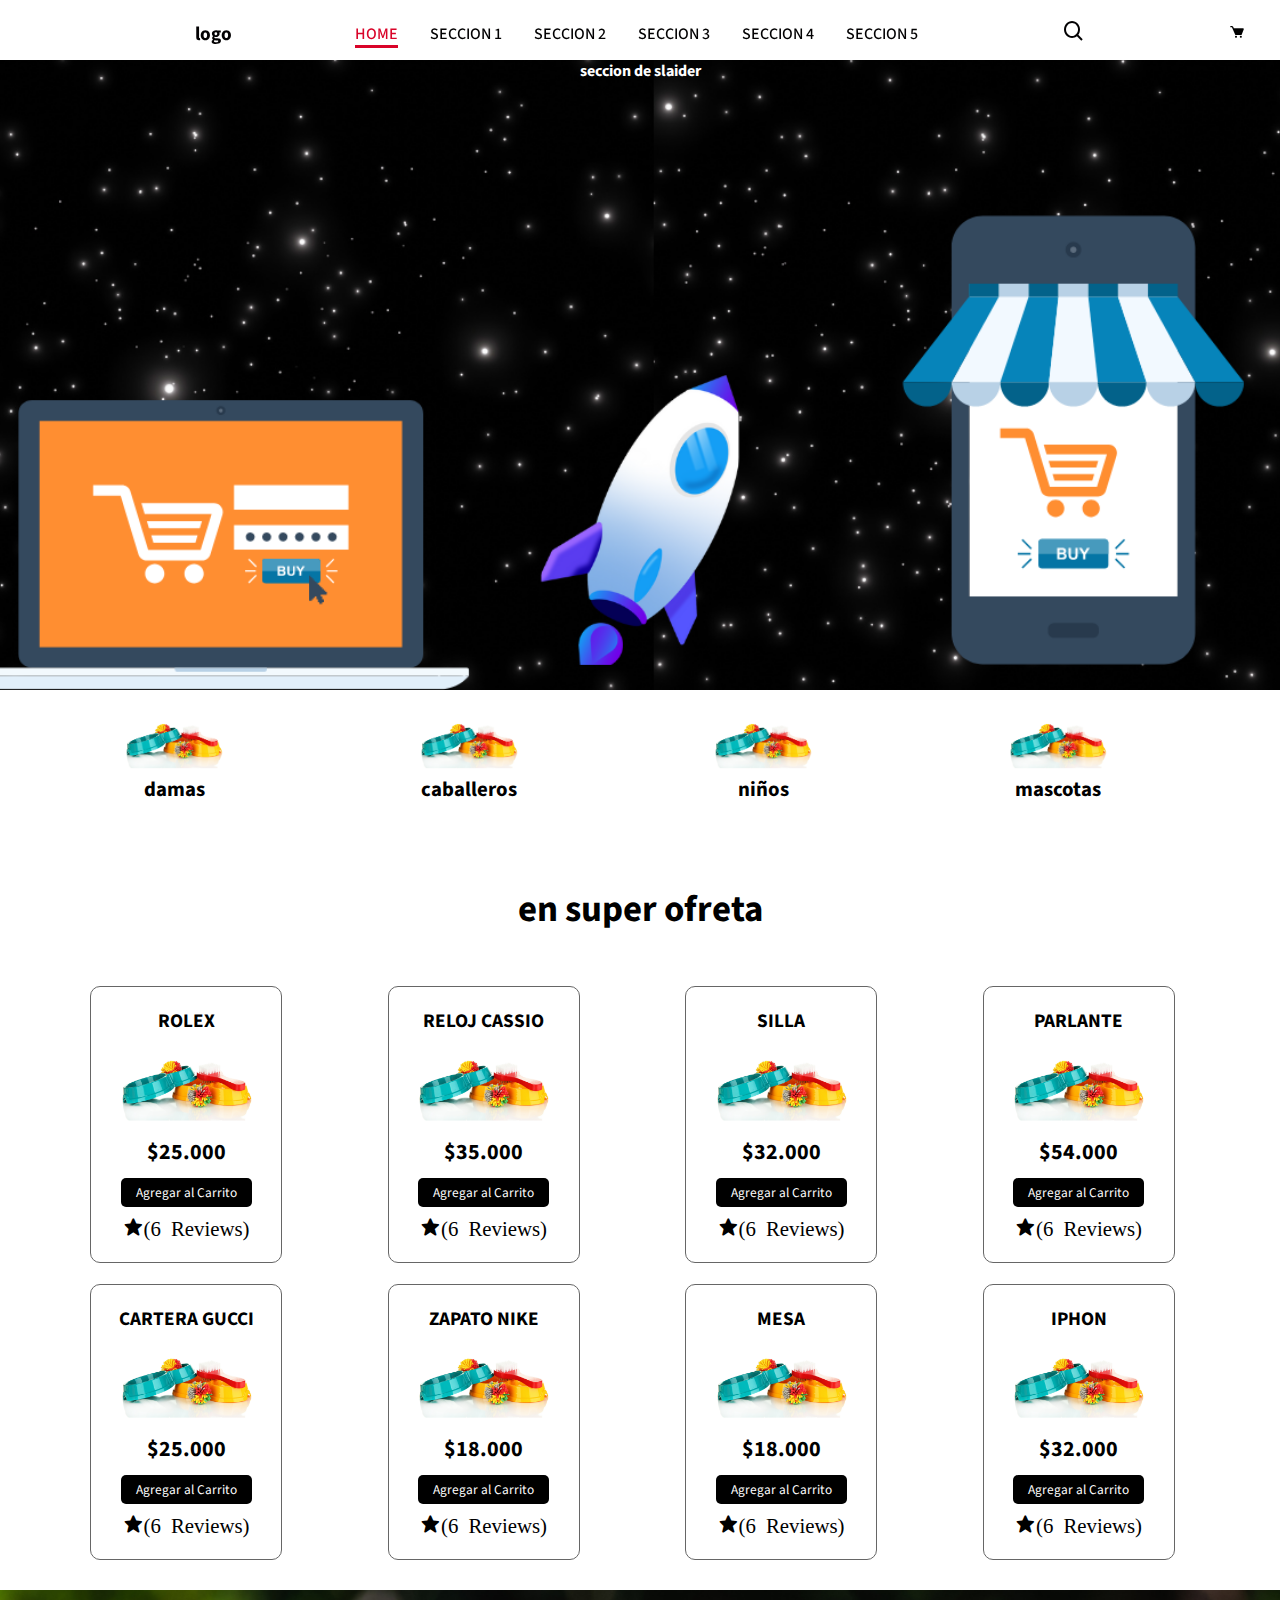
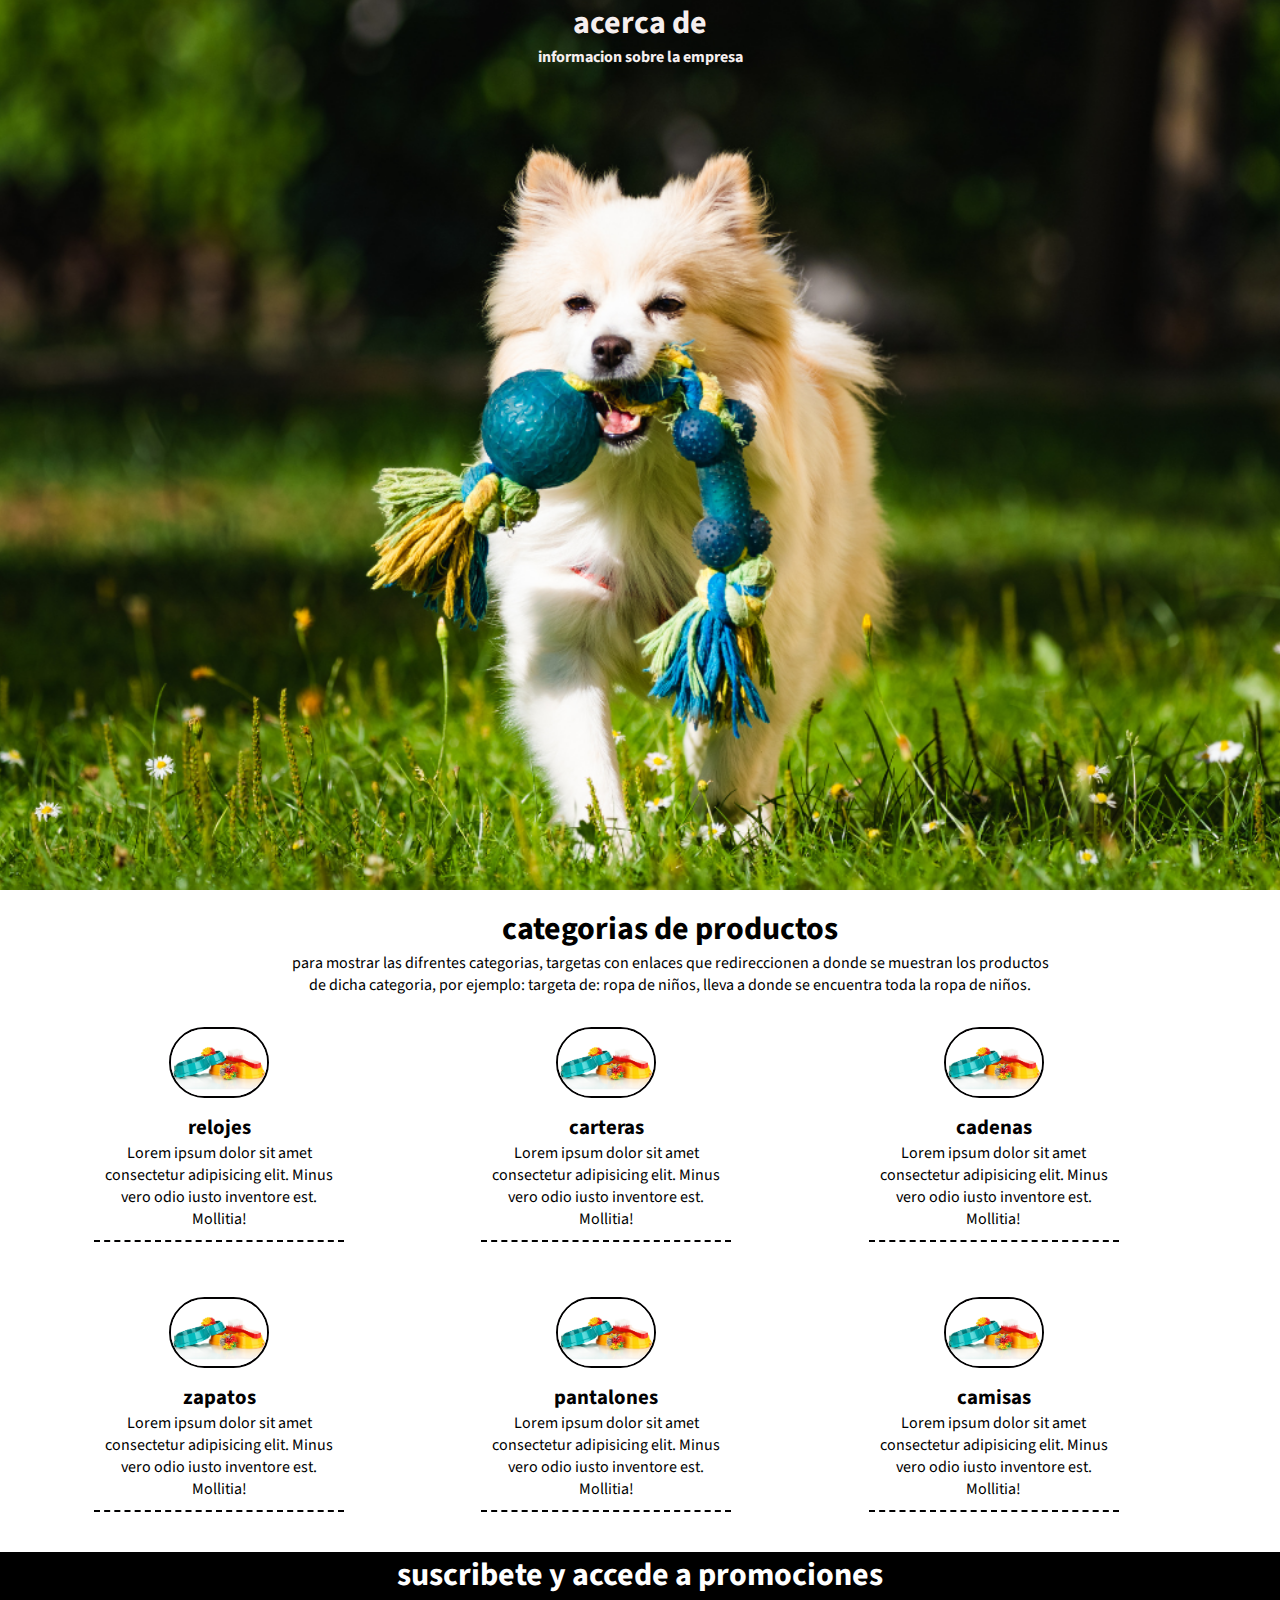
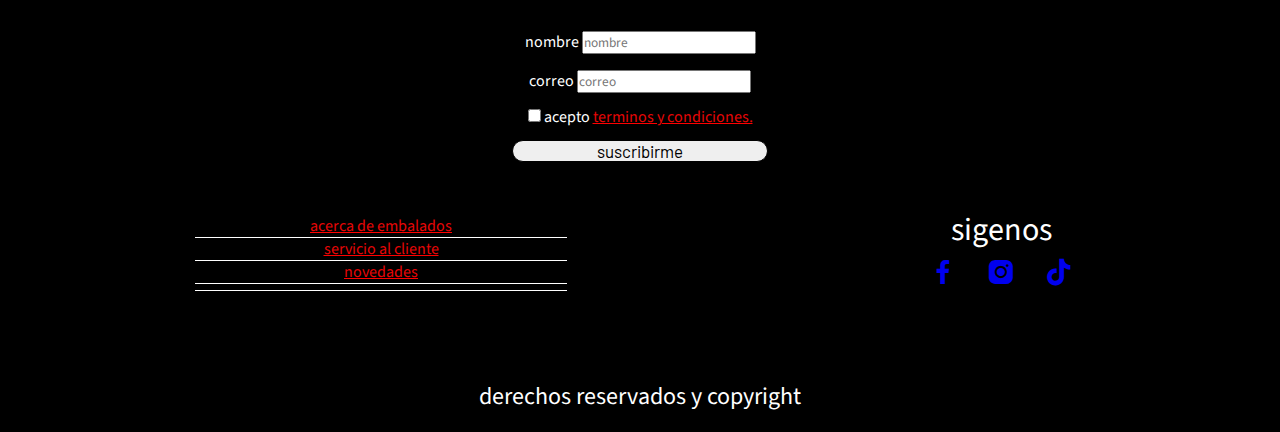
==== commit ba6e00ed: "correccion de error hortografico" ====
--- a/index.html
+++ b/index.html
@@ -132,7 +132,7 @@
                 <div class="tr">
 
                     <div class="item" id="relogCassio">
-                        <span class="titulo-item">relog cassio</span>
+                        <span class="titulo-item">reloj cassio</span>
                         <img src="img/oferta.png" alt="" class="img-item">
                         <span class="precio-item">$35.000</span>
                         <button class="boton-item">Agregar al Carrito</button>
@@ -217,7 +217,7 @@
 
                 <div class="linkproductos">
                     <img src="img/oferta.png" alt="">
-                    <h3><a href="#">relogues</a></h3>
+                    <h3><a href="#">relojes</a></h3>
                     <p>Lorem ipsum dolor sit amet consectetur adipisicing elit. Minus vero odio iusto inventore est.
                         Mollitia!</p>
                 </div>
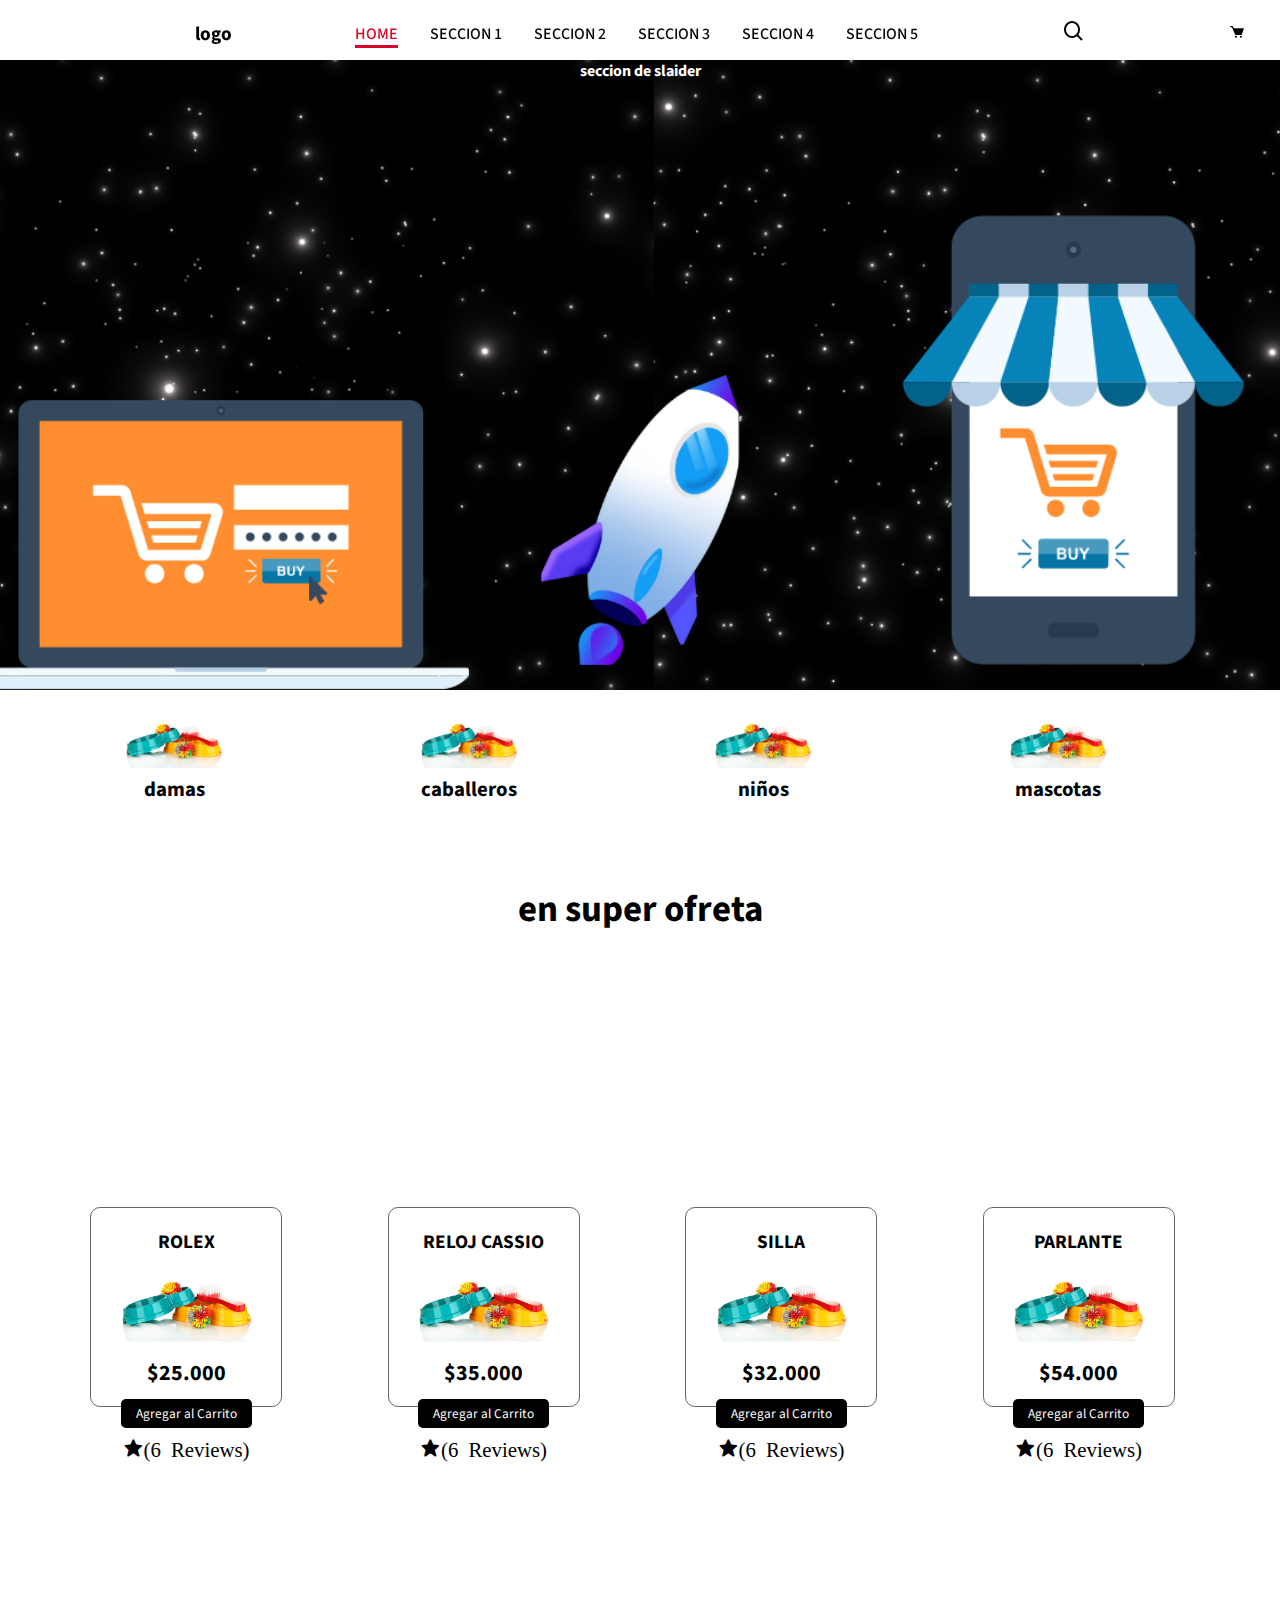
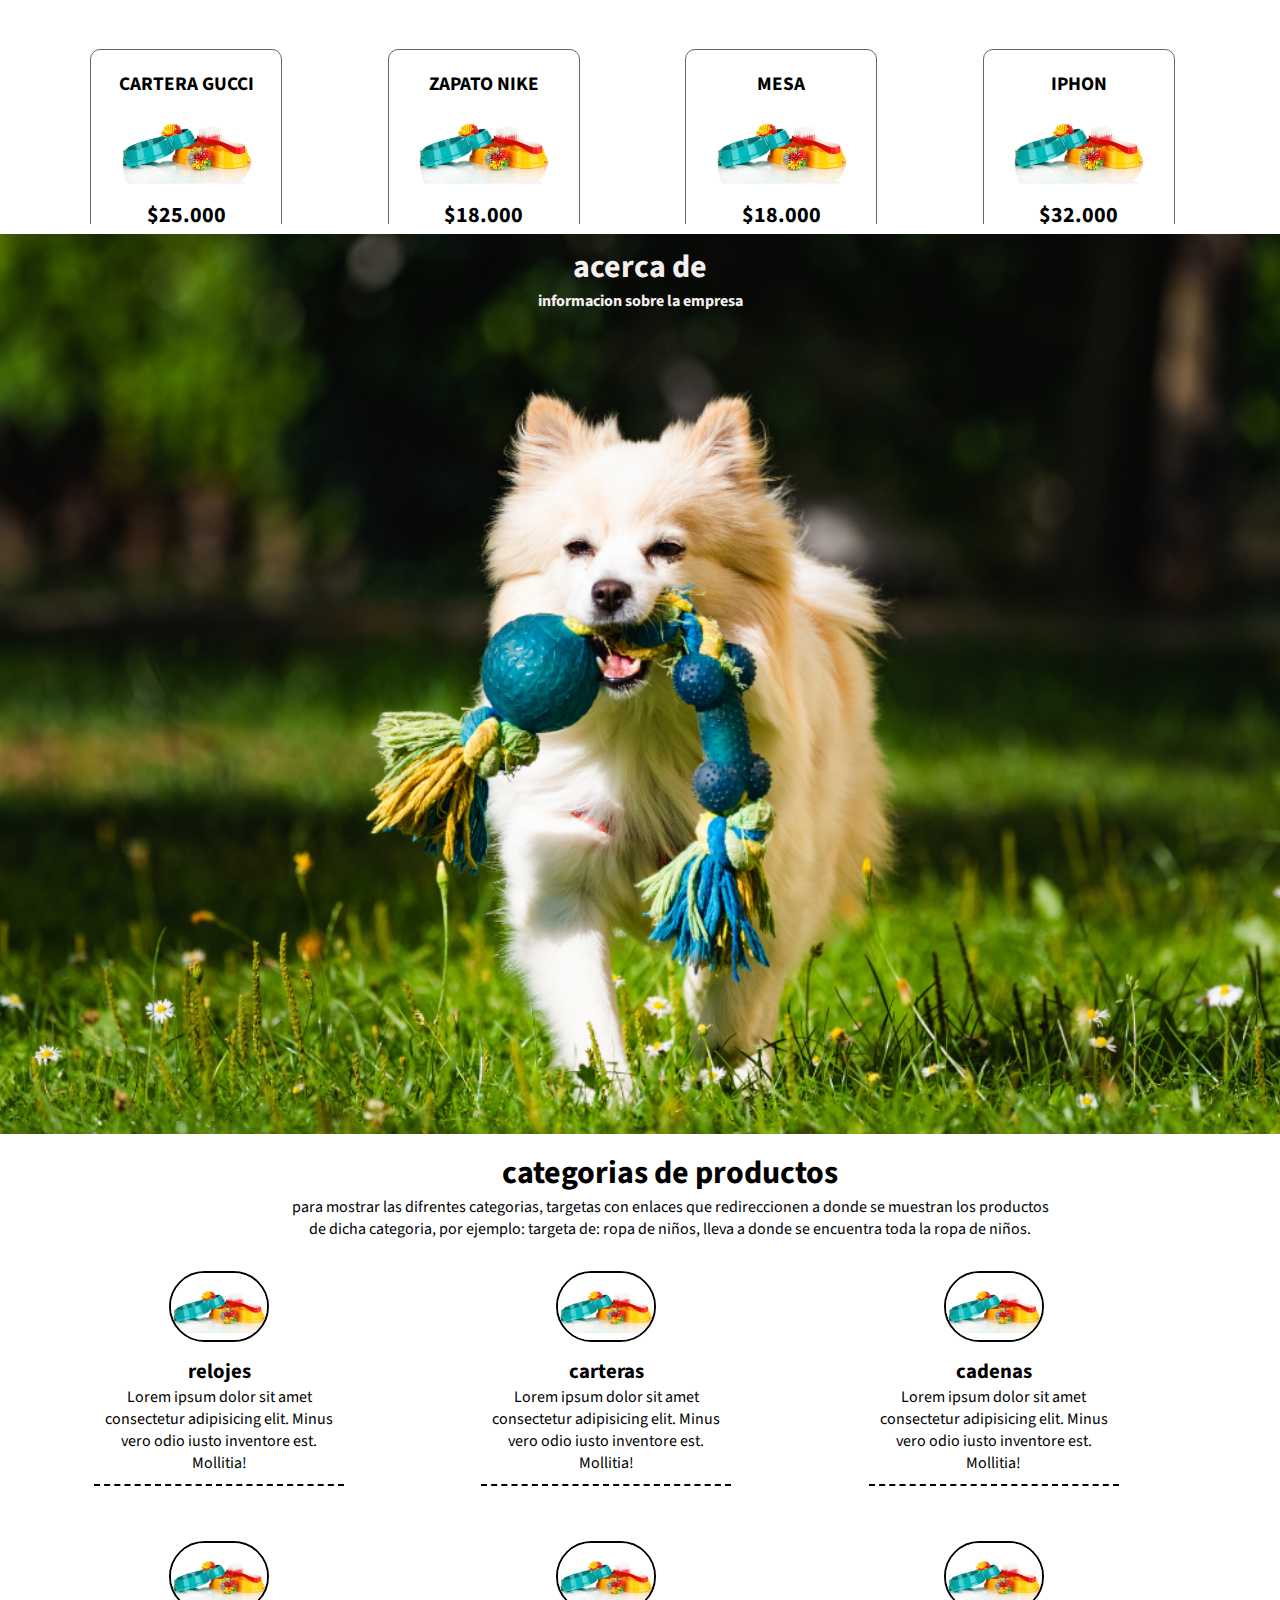
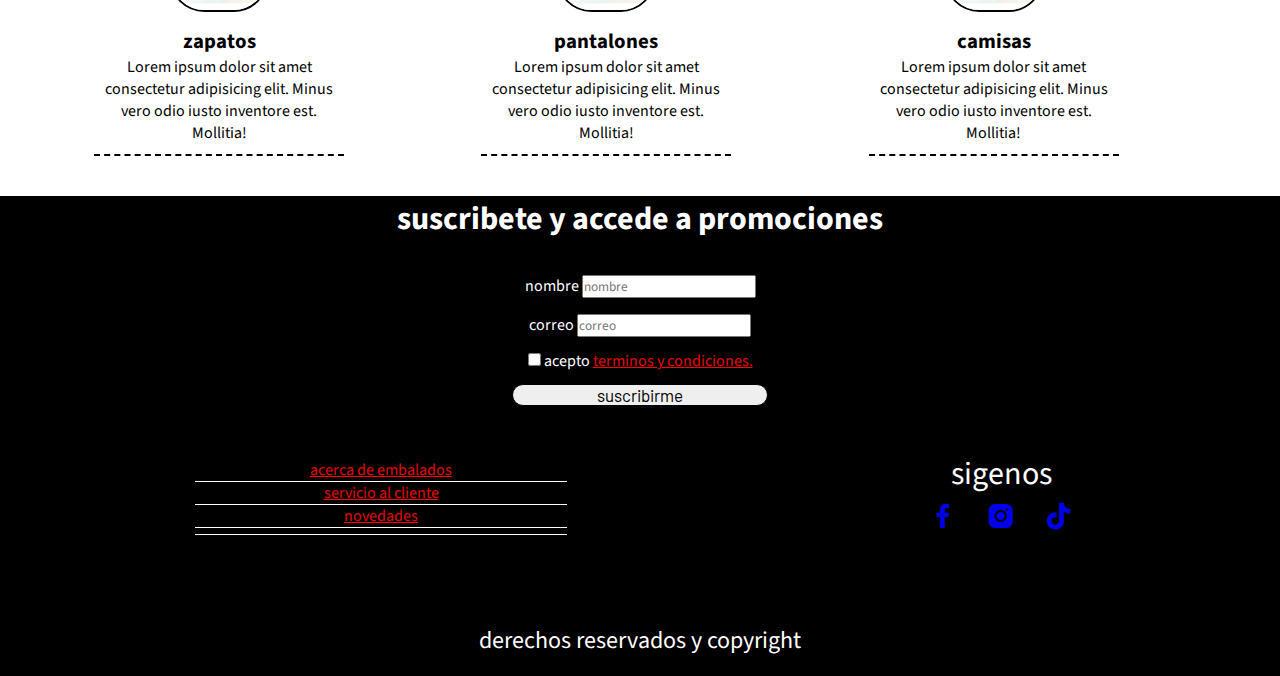
==== commit 56ac7278: "modificacion" ====
--- a/index.html
+++ b/index.html
@@ -111,7 +111,9 @@
             <div class="contenedor-items">
                 <div class="tr">
 
-                    <div class="item" id="rolex">
+                    <br id="rolex">
+
+                    <div class="item">
                         <span class="titulo-item">rolex</span>
                         <img src="img/oferta.png" alt="" class="img-item">
                         <span class="precio-item">$25.000</span>
@@ -120,7 +122,9 @@
 
                     </div>
 
-                    <div class="item" id="carteraGucci">
+                    <br id="carteraGucci">
+
+                    <div class="item">
                         <span class="titulo-item">cartera gucci</span>
                         <img src="img/oferta.png" alt="" class="img-item">
                         <span class="precio-item">$25.000</span>
@@ -131,14 +135,19 @@
                 </div>
                 <div class="tr">
 
-                    <div class="item" id="relogCassio">
+                    <br id="relogCassio">
+
+                    <div class="item">
                         <span class="titulo-item">reloj cassio</span>
                         <img src="img/oferta.png" alt="" class="img-item">
                         <span class="precio-item">$35.000</span>
                         <button class="boton-item">Agregar al Carrito</button>
                         <i class='bx bxs-star'>(6 Reviews)</i>
                     </div>
-                    <div class="item" id="zapatoNike">
+
+                    <br id="zapatoNike">
+
+                    <div class="item">
                         <span class="titulo-item">zapato nike</span>
                         <img src="img/oferta.png" alt="" class="img-item">
                         <span class="precio-item">$18.000</span>
@@ -149,7 +158,9 @@
                 </div>
                 <div class="tr">
 
-                    <div class="item" id="silla">
+                    <br id="silla">
+
+                    <div class="item">
                         <span class="titulo-item">silla</span>
                         <img src="img/oferta.png" alt="" class="img-item">
                         <span class="precio-item">$32.000</span>
@@ -157,7 +168,10 @@
                         <i class='bx bxs-star'>(6 Reviews)</i>
 
                     </div>
-                    <div class="item" id="mesa">
+
+                    <br id="mesa">
+
+                    <div class="item">
                         <span class="titulo-item">mesa</span>
                         <img src="img/oferta.png" alt="" class="img-item">
                         <span class="precio-item">$18.000</span>
@@ -167,6 +181,8 @@
                     </div>
                 </div>
                 <div class="tr">
+
+                    <br id="parlante">
 
                     <div class="item" id="parlante">
                         <span class="titulo-item">parlante</span>
@@ -176,7 +192,10 @@
                         <i class='bx bxs-star'>(6 Reviews)</i>
 
                     </div>
-                    <div class="item" id="iphon">
+
+                    <br id="iphon">
+
+                    <div class="item">
                         <span class="titulo-item">iphon</span>
                         <img src="img/oferta.png" alt="" class="img-item">
                         <span class="precio-item">$32.000</span>
--- a/style/style.css
+++ b/style/style.css
@@ -134,7 +134,7 @@
   margin-top: 9rem;
   margin-left: 15rem;
   width: 20%;
-  z-index: 8;
+  z-index: 100;
   display: none;
 }
 #listprod li a {
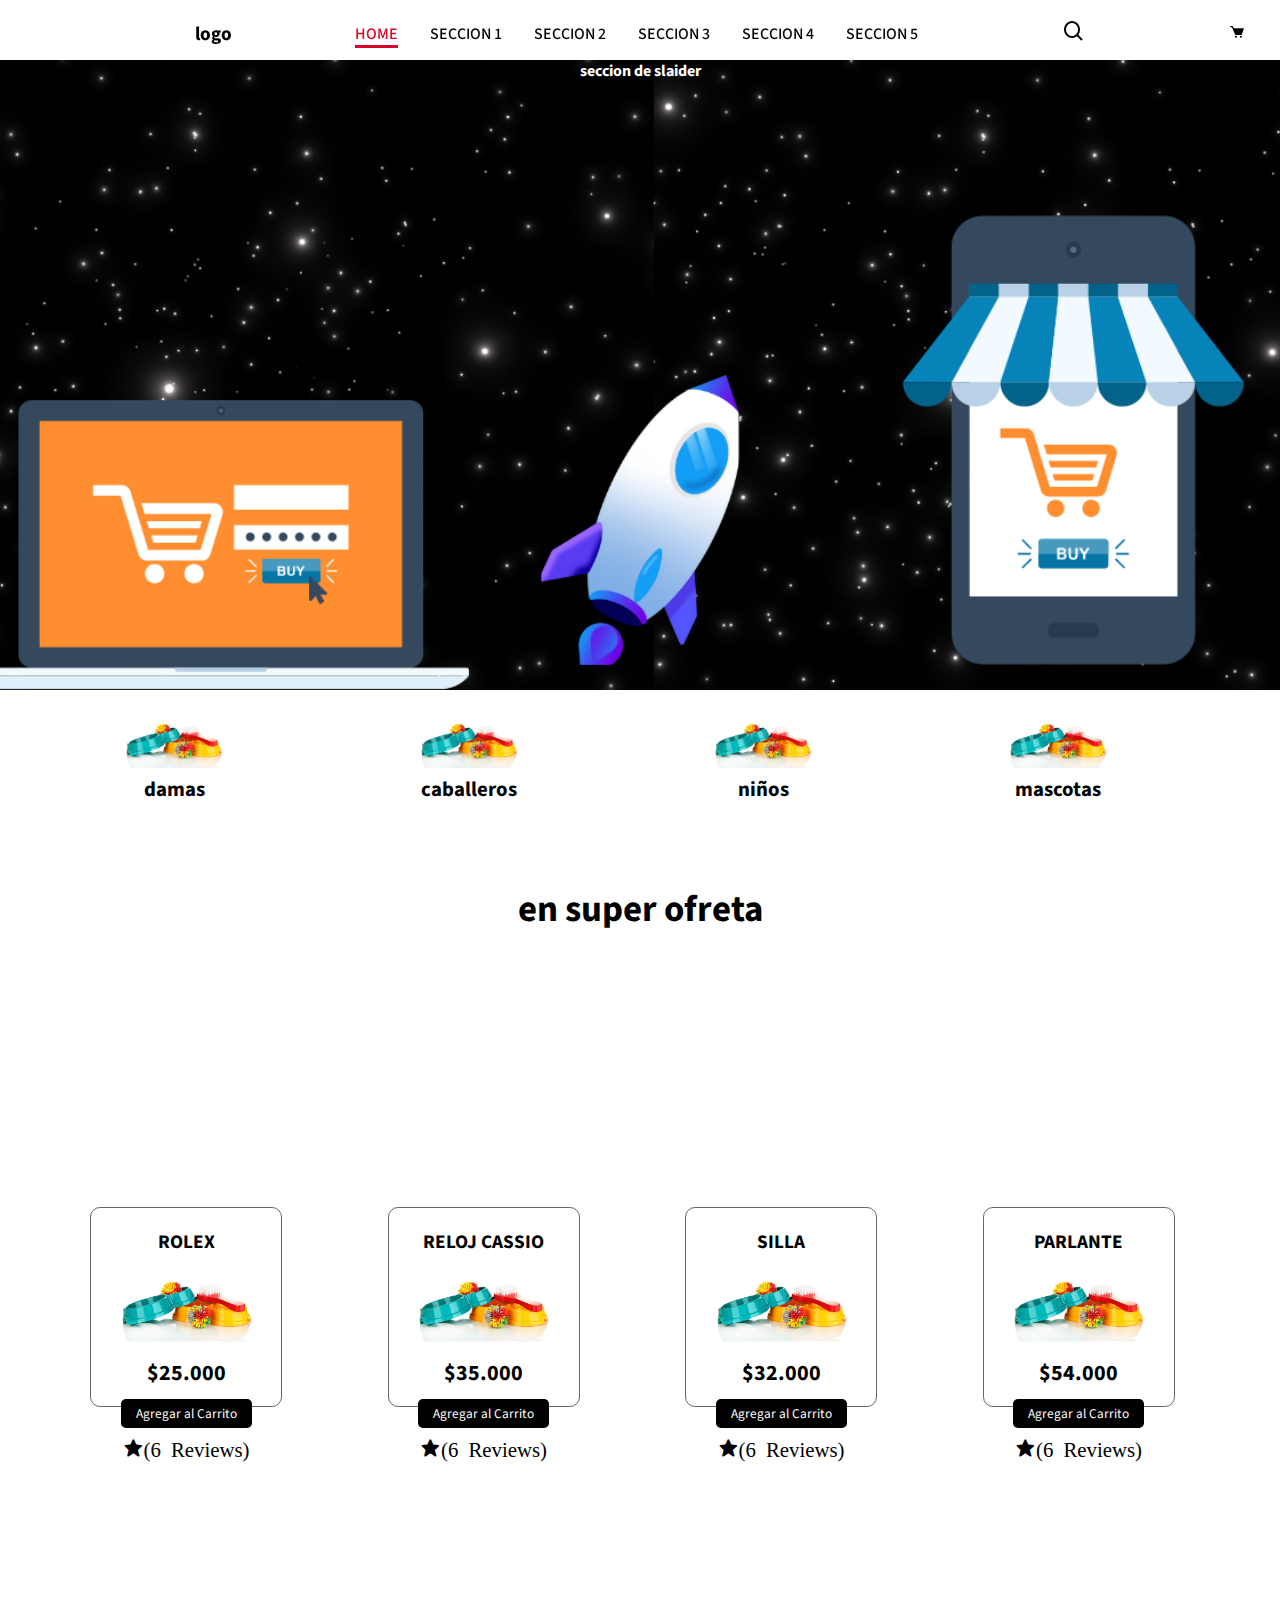
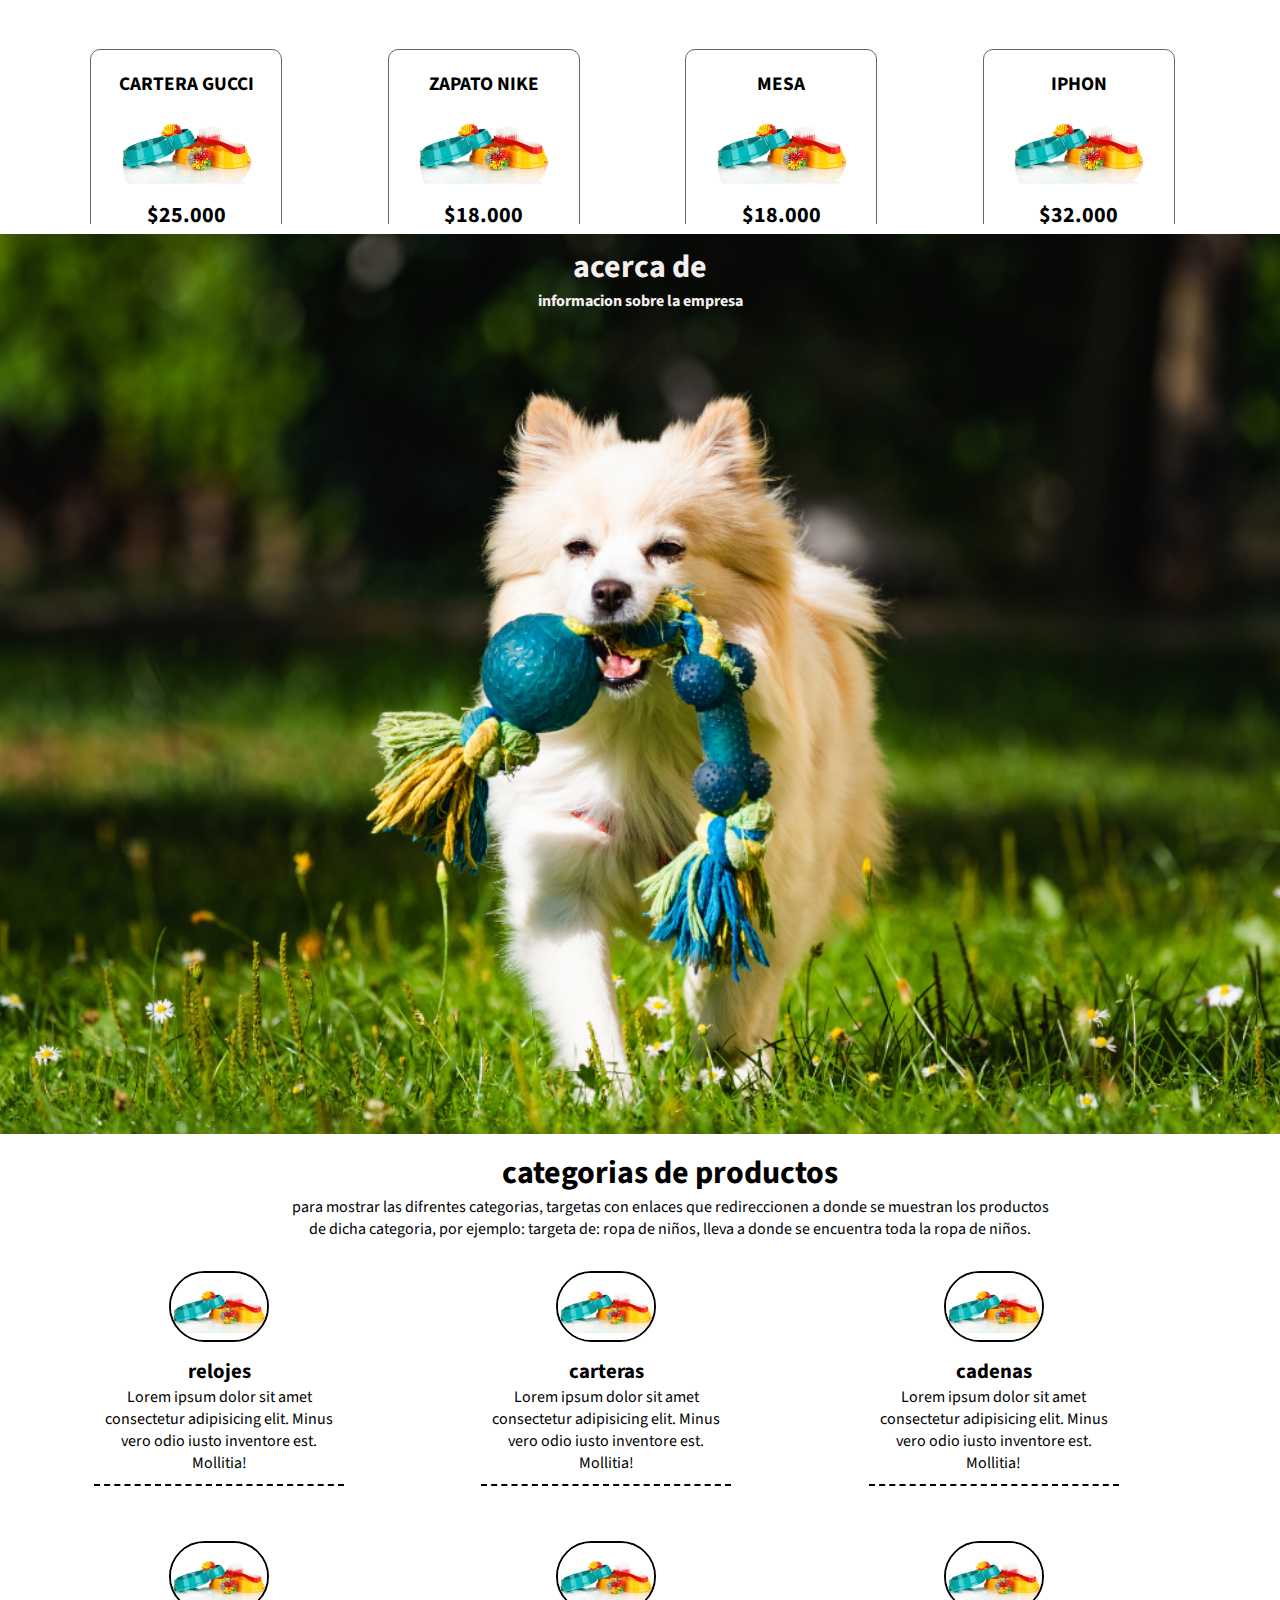
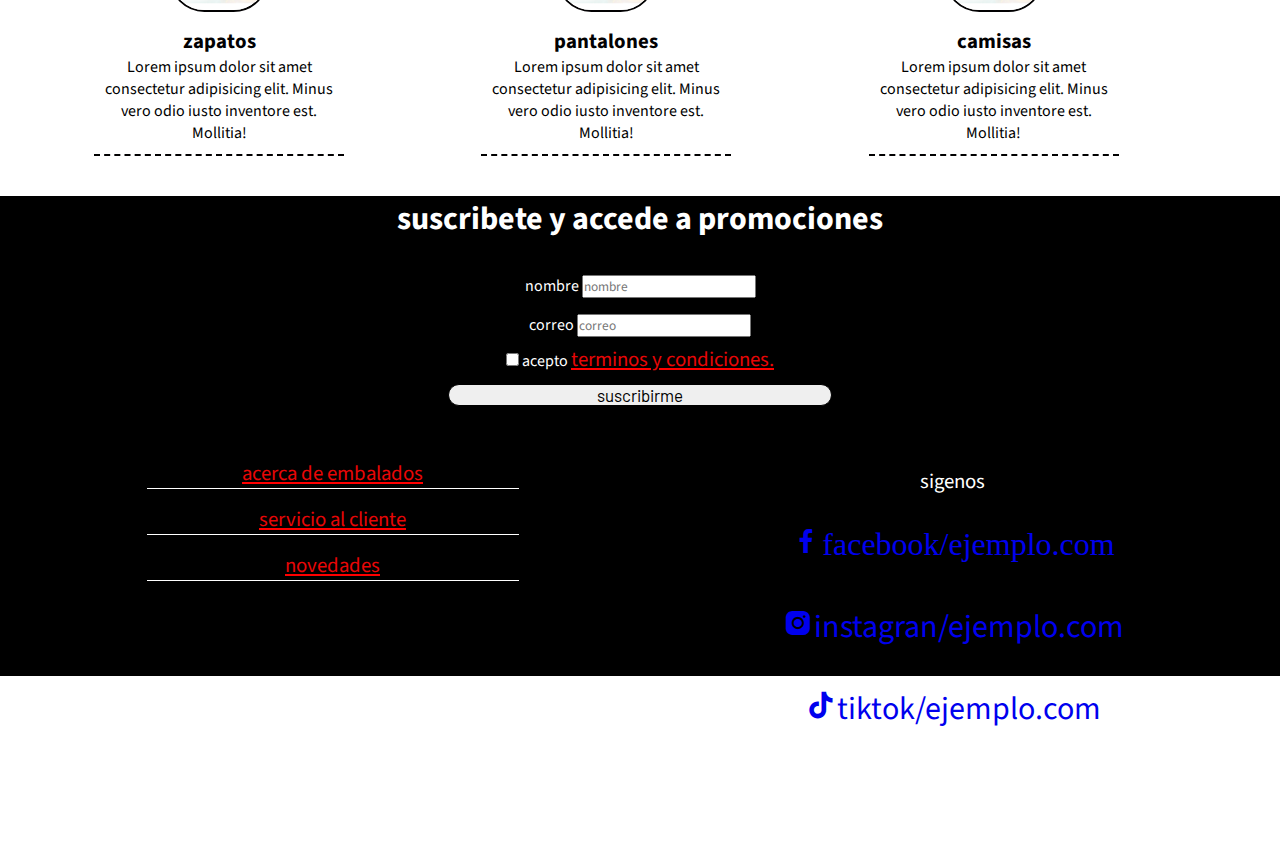
==== commit 1d974985: "modificacion de footer" ====
--- a/index.html
+++ b/index.html
@@ -313,12 +313,12 @@
                         <span><a href="#">novedades</a></span>
                     </div>
 
-                    <div class="redes">
+                    <div class="redes1">
                         <span>sigenos</span>
-                        <div>
-                            <a href="#"><i class='bx bxl-facebook'></i></a>
-                            <a href="#"><i class='bx bxl-instagram-alt'></i></a>
-                            <a href="#"><i class='bx bxl-tiktok'></i></a>
+                        <div class="redes">
+                            <a href="#"><i class='bx bxl-facebook'>facebook/ejemplo.com</i></a>
+                            <a href="#"><i class='bx bxl-instagram-alt'></i>instagran/ejemplo.com</a>
+                            <a href="#"><i class='bx bxl-tiktok'></i>tiktok/ejemplo.com</a>
                         </div>
                     </div>
                 </div>
--- a/style/style.css
+++ b/style/style.css
@@ -351,6 +351,7 @@
   text-align: center;
 }
 .footer form .tyc {
+  font-size: 1.3rem;
   color: #e80606;
   -webkit-text-decoration: underline red;
           text-decoration: underline red;
@@ -363,7 +364,7 @@
   border: 1px solid black;
   display: block;
   position: relative;
-  width: 20%;
+  width: 30%;
   cursor: pointer;
   font-family: "Barlow", sans-serif;
   text-align: center;
@@ -578,11 +579,29 @@
   }
   #seccion5 .formulario label,
   #seccion5 .formulario input {
-    margin: 0.5rem 0;
+    margin: 1rem 0;
   }
   #seccion5 .acercaDeEmbalados {
+    display: flex;
+    flex-direction: column;
+    gap: 1rem;
     margin: 0.5rem 0;
     border-bottom: double 1px #fff;
+    font-size: 1.3rem;
+  }
+  #seccion5 .redes1 {
+    display: flex;
+    flex-direction: column;
+  }
+  #seccion5 .redes1 span {
+    font-size: 1.3rem;
+    margin: 1rem;
+  }
+  #seccion5 .redes {
+    display: flex;
+    flex-direction: column;
+    font-size: 1.3rem;
+    gap: 1rem;
   }
 }
 @media only screen and (min-width: 360px) {
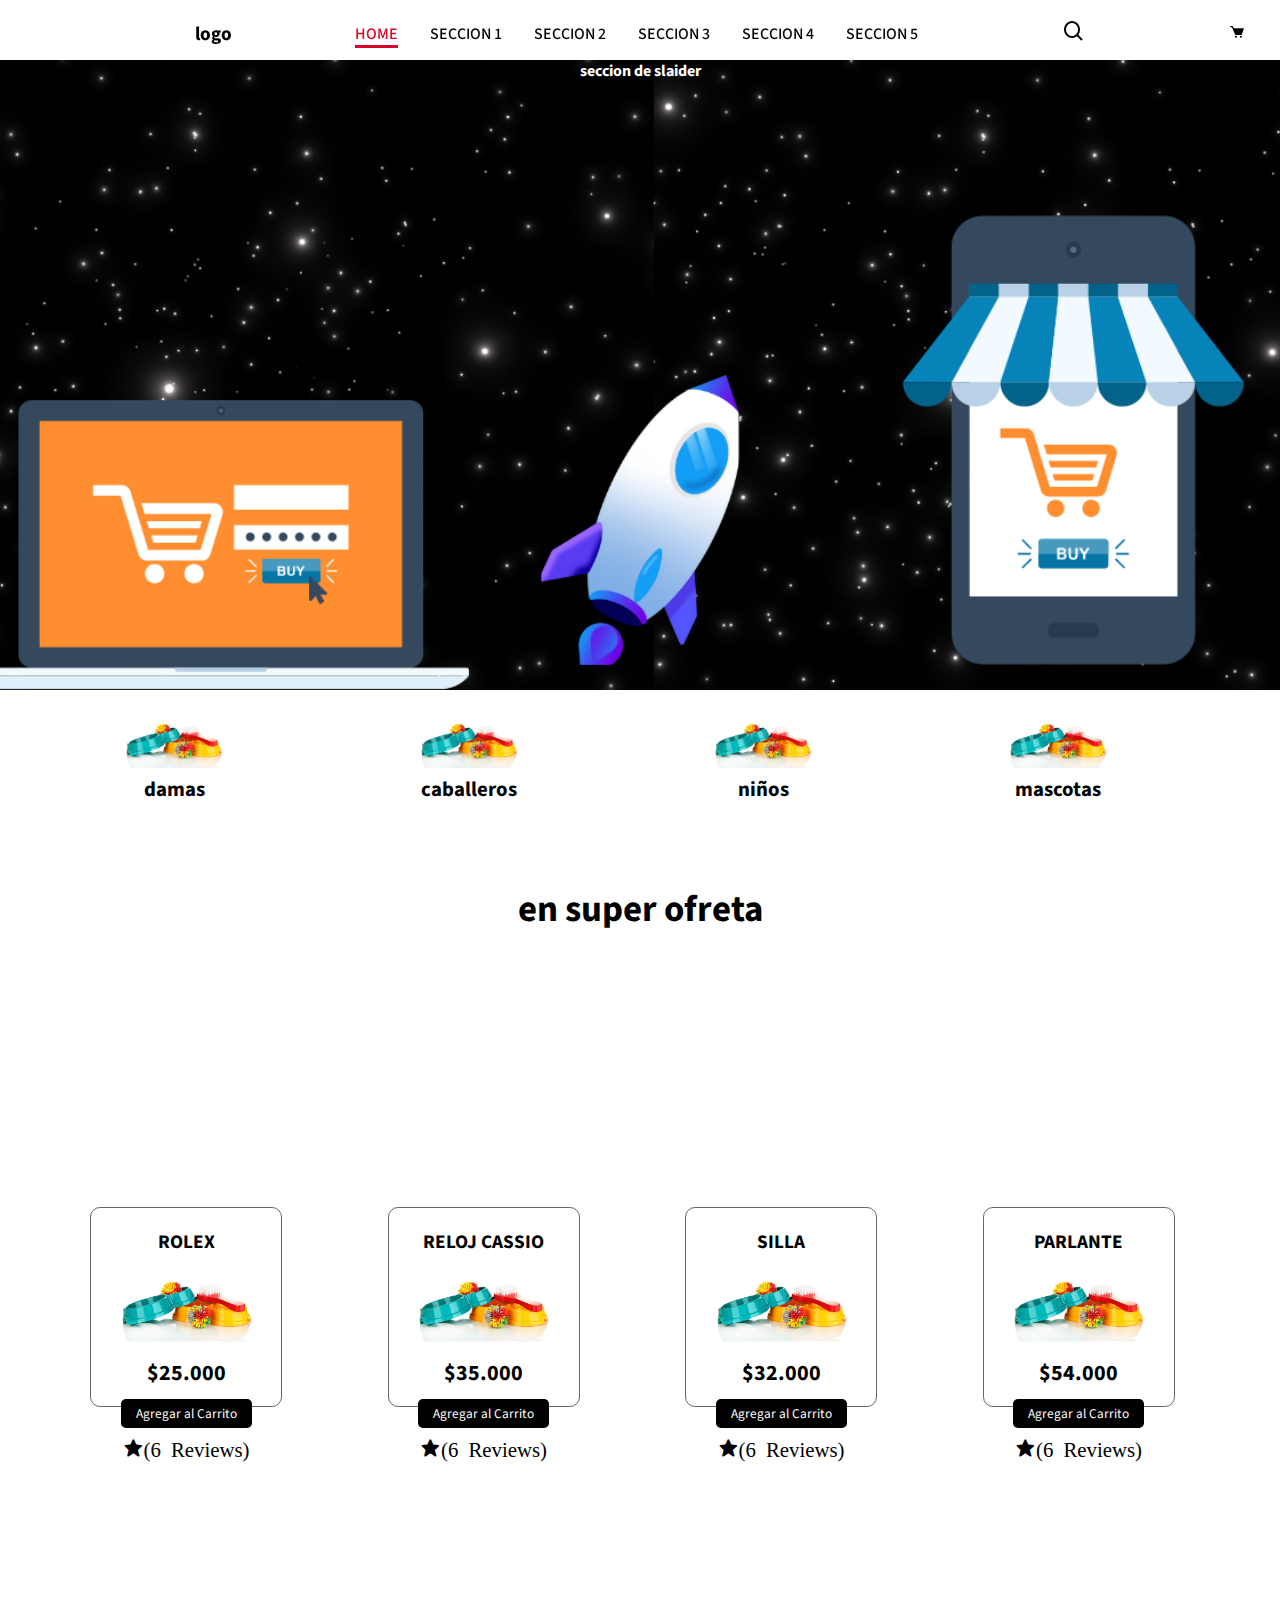
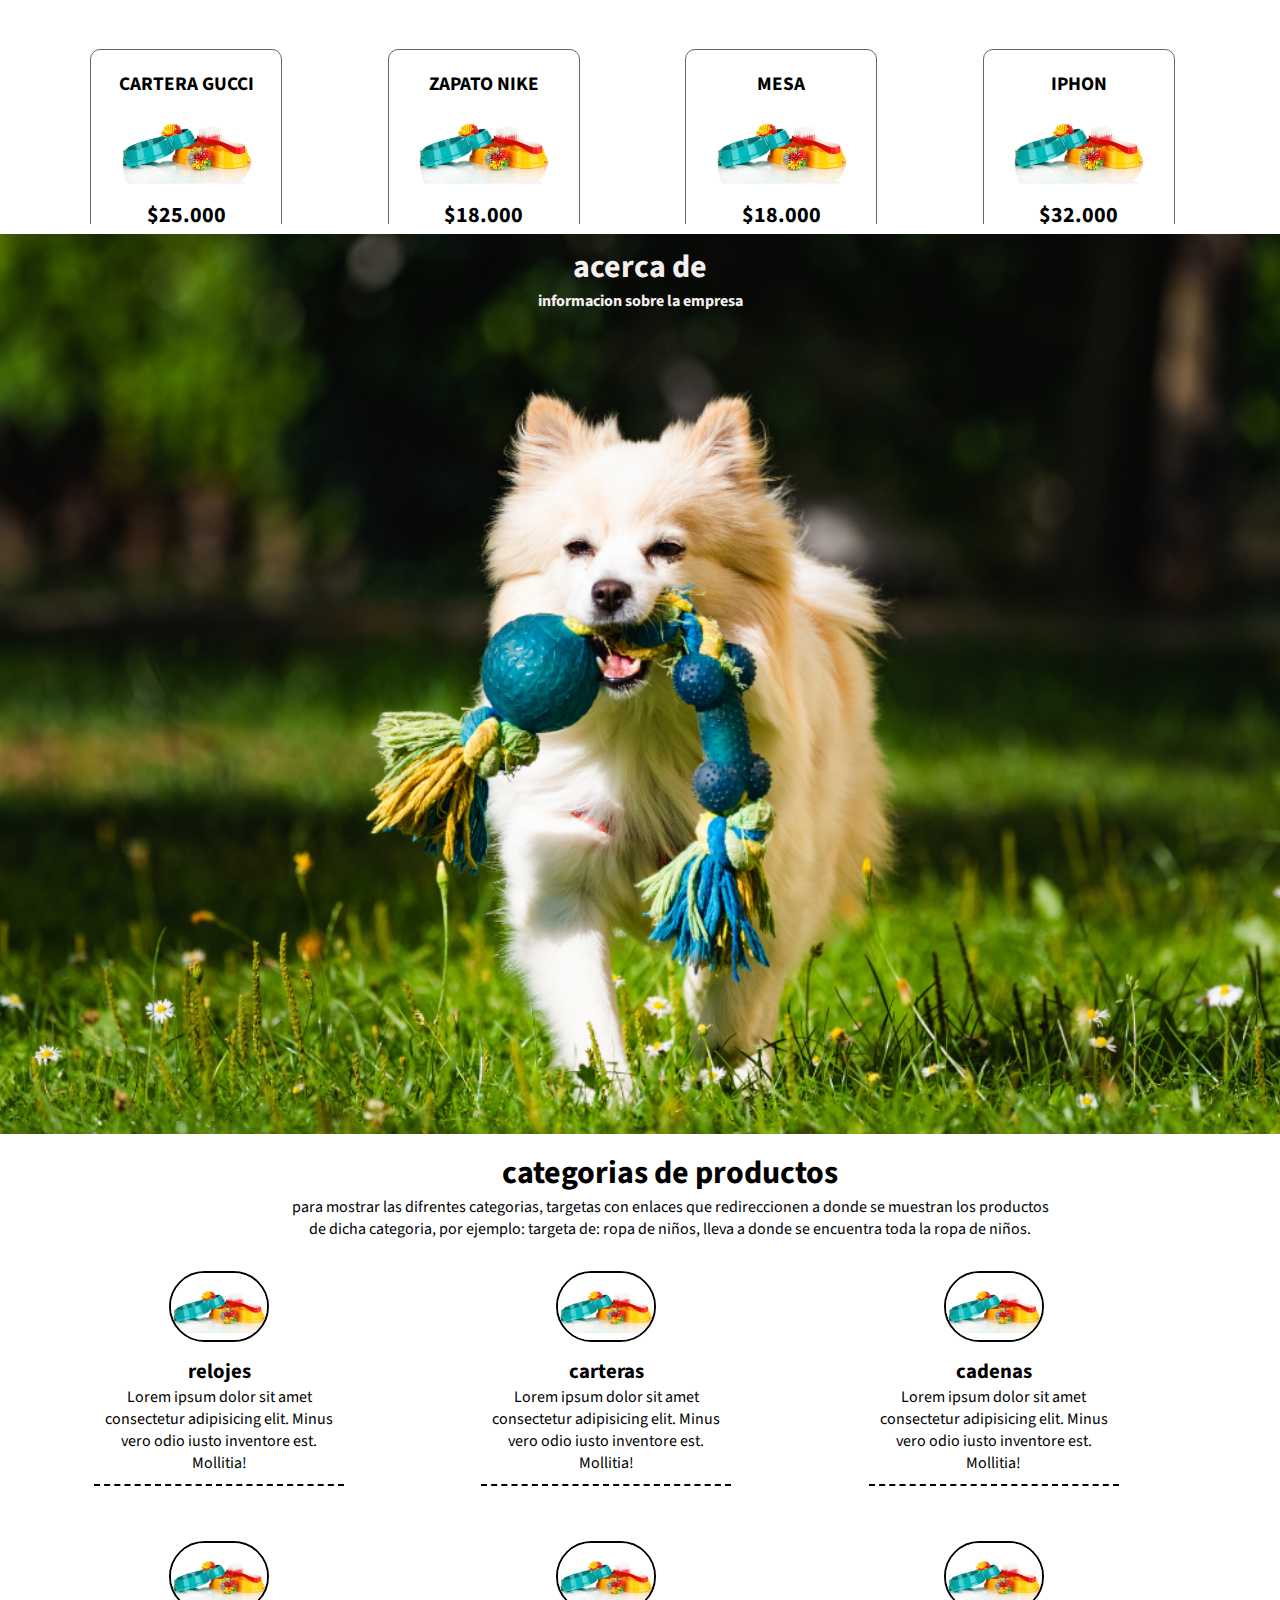
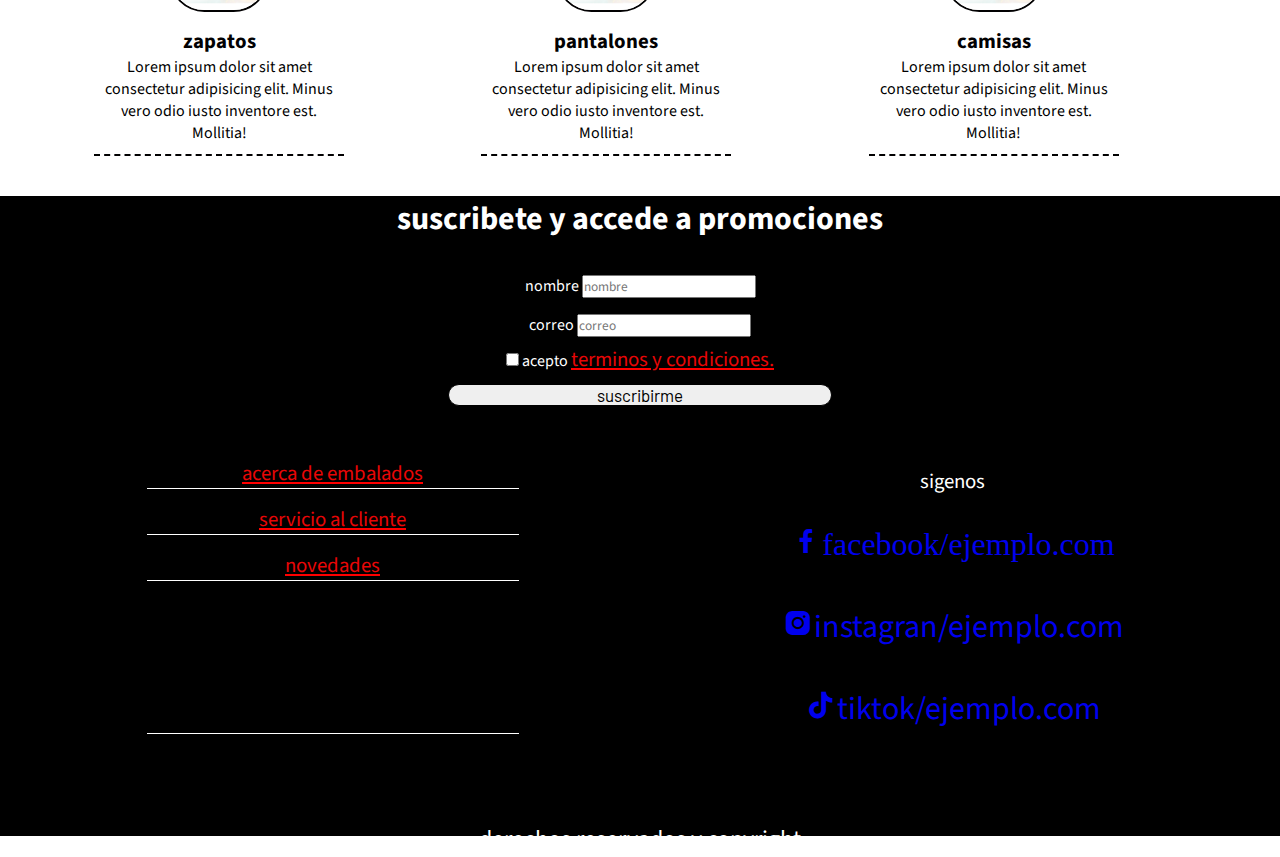
==== commit ca01bf10: "modificacion en el footer" ====
--- a/index.html
+++ b/index.html
@@ -308,8 +308,6 @@
 
                         <span> <a href="">servicio al cliente</a> </span>
 
-
-
                         <span><a href="#">novedades</a></span>
                     </div>
 
--- a/style/style.css
+++ b/style/style.css
@@ -345,7 +345,7 @@
 
 .footer {
   width: 100%;
-  height: 30rem;
+  height: 40rem;
   background-color: #000;
   color: #fff;
   text-align: center;
@@ -381,6 +381,9 @@
   -webkit-text-decoration: underline red;
           text-decoration: underline red;
 }
+.footer p {
+  margin-top: 10px;
+}
 
 @media only screen and (min-width: 280px) {
   #barraDeNavegacion {
@@ -783,11 +786,23 @@
   }
   #seccion5 .formulario label,
   #seccion5 .formulario input {
-    margin: 0.5rem 0;
+    margin: 1rem 0;
   }
   #seccion5 .acercaDeEmbalados {
+    display: flex;
+    flex-direction: column;
+    gap: 1rem;
     margin: 0.5rem 0;
     border-bottom: double 1px #fff;
+    font-size: 1.3rem;
+  }
+  #seccion5 .redes1 {
+    display: flex;
+    flex-direction: column;
+  }
+  #seccion5 .redes1 span {
+    font-size: 1.3rem;
+    margin: 1rem;
   }
 }
 @media only screen and (min-width: 540px) {
@@ -976,11 +991,23 @@
   }
   #seccion5 .formulario label,
   #seccion5 .formulario input {
-    margin: 0.5rem 0;
+    margin: 1rem 0;
   }
   #seccion5 .acercaDeEmbalados {
+    display: flex;
+    flex-direction: column;
+    gap: 1rem;
     margin: 0.5rem 0;
     border-bottom: double 1px #fff;
+    font-size: 1.3rem;
+  }
+  #seccion5 .redes1 {
+    display: flex;
+    flex-direction: column;
+  }
+  #seccion5 .redes1 span {
+    font-size: 1.3rem;
+    margin: 1rem;
   }
 }
 @media only screen and (min-width: 700px) {
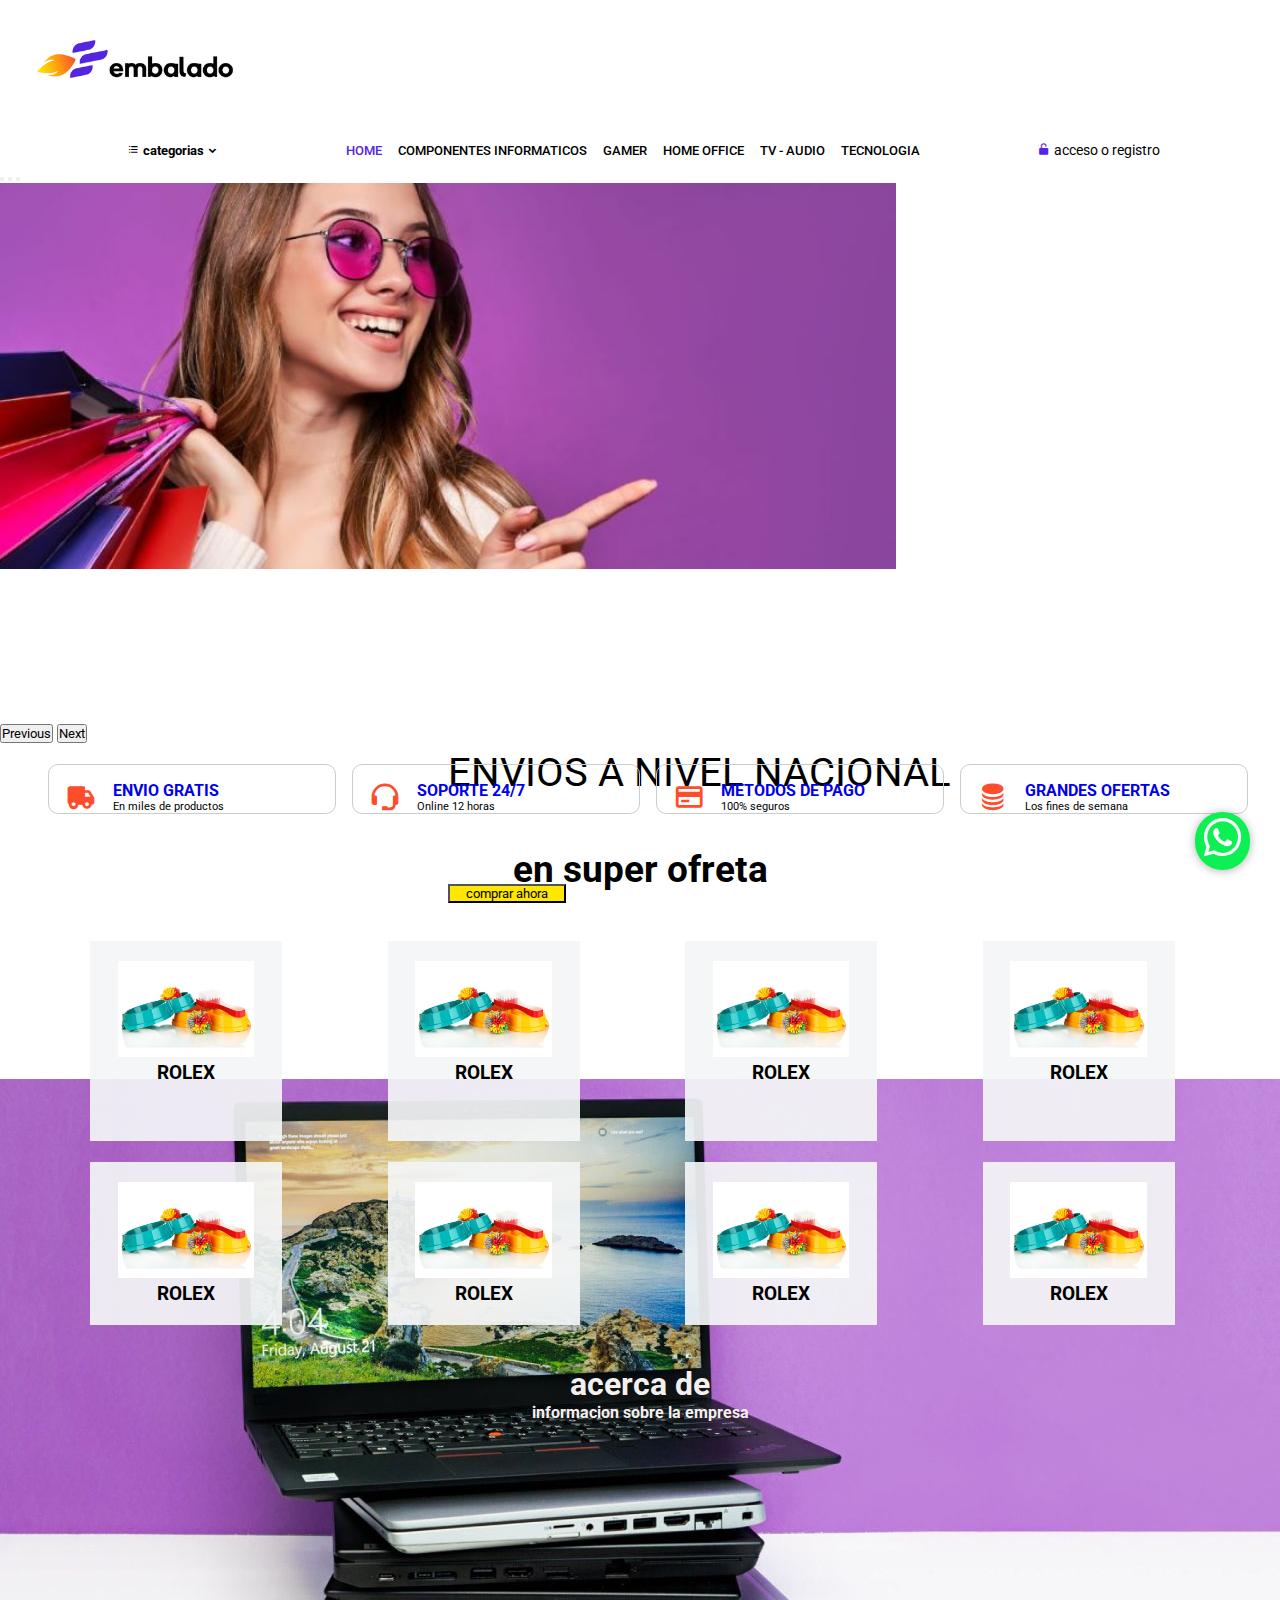
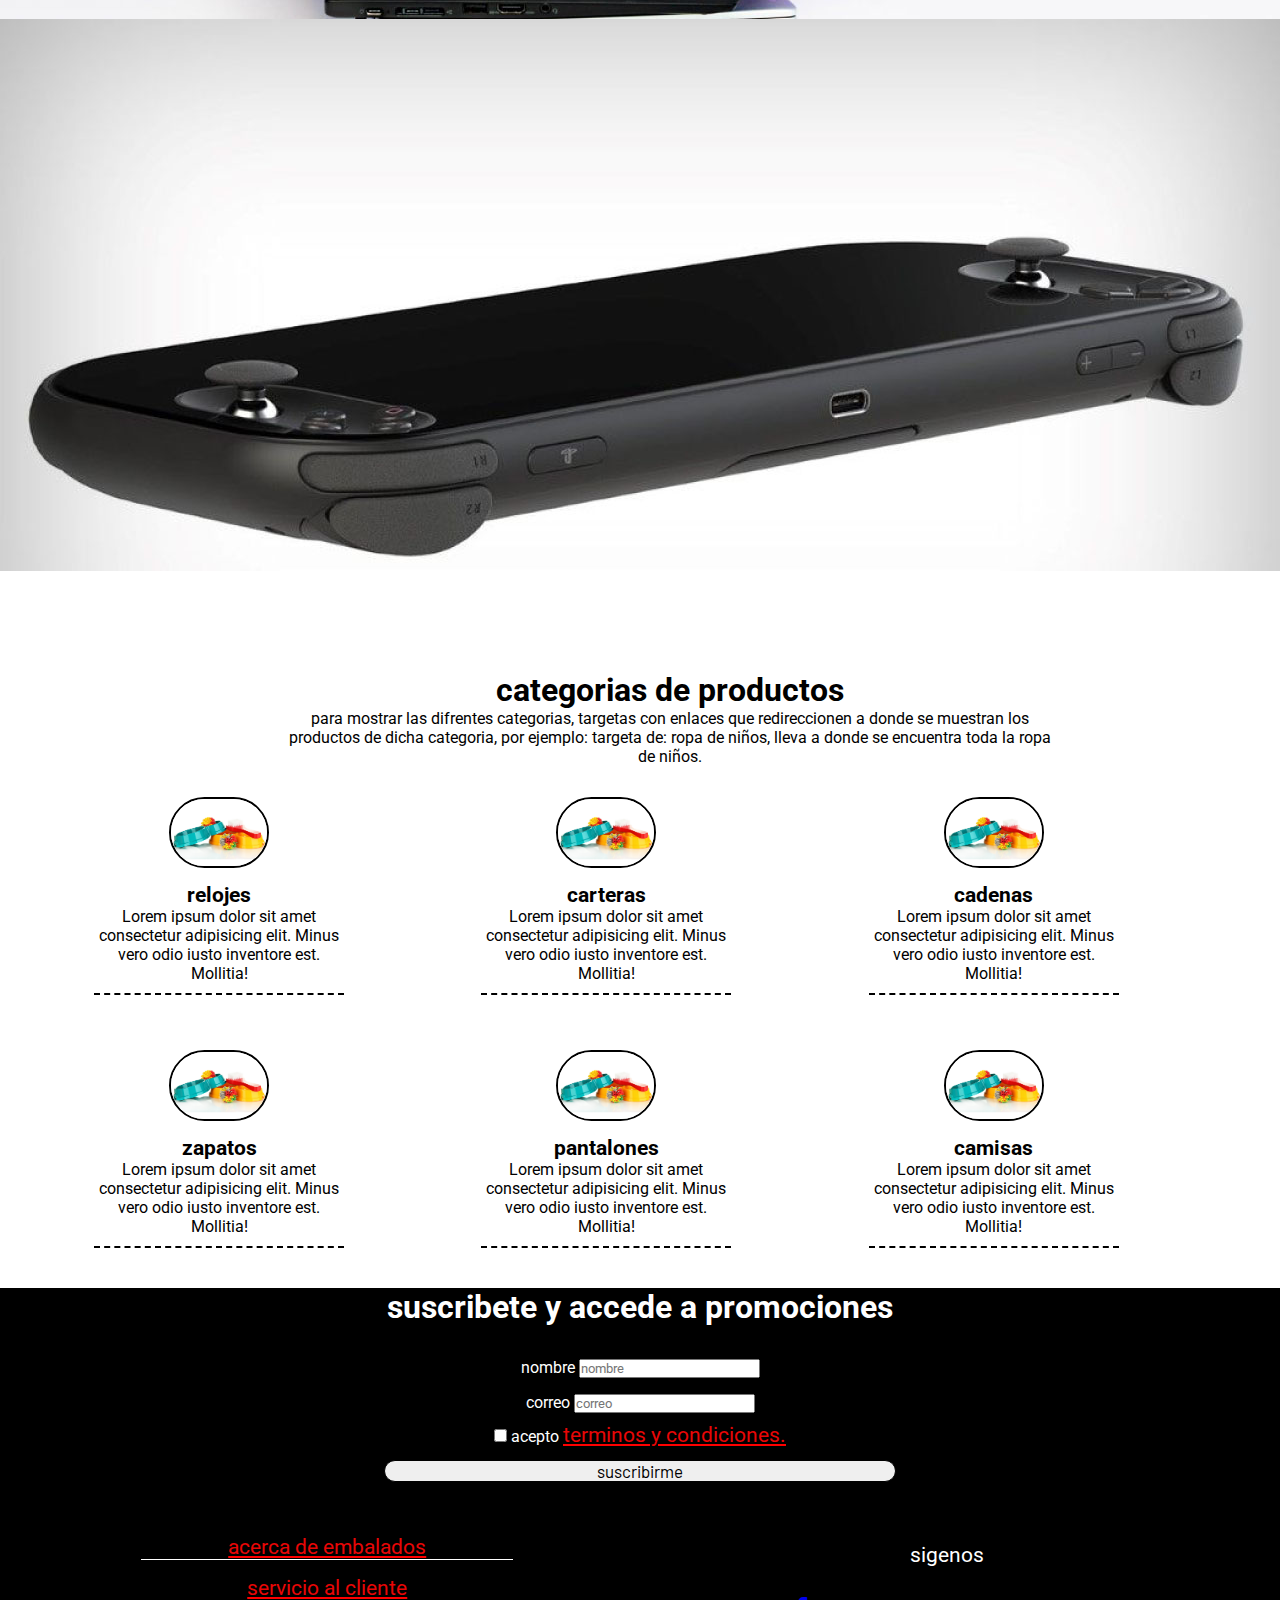
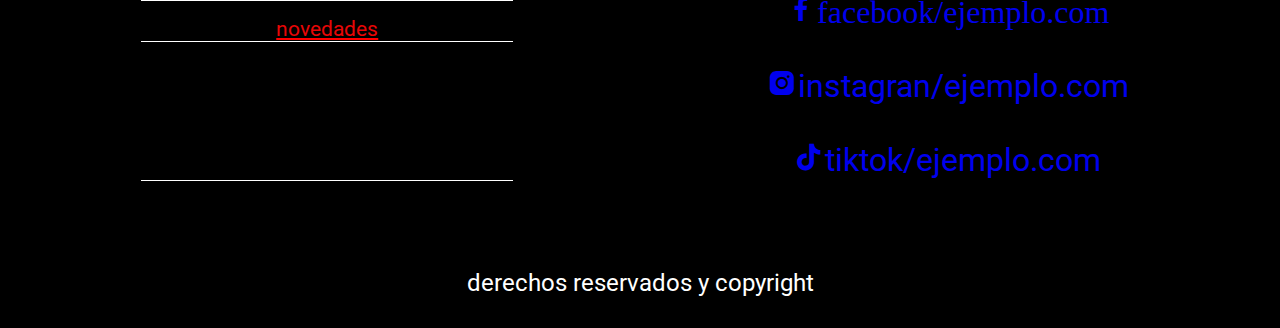
==== commit b38472bd: "modificacion completa" ====
--- a/index.html
+++ b/index.html
@@ -6,7 +6,8 @@
     <meta http-equiv="X-UA-Compatible" content="IE=edge">
     <meta name="viewport" content="width=device-width, initial-scale=1.0">
     <title>Document</title>
-
+    <link href="https://cdn.jsdelivr.net/npm/bootstrap@5.3.0-alpha2/dist/css/bootstrap.min.css" rel="stylesheet"
+        integrity="sha384-aFq/bzH65dt+w6FI2ooMVUpc+21e0SRygnTpmBvdBgSdnuTN7QbdgL+OapgHtvPp" crossorigin="anonymous">
     <link href='https://unpkg.com/boxicons@2.1.4/css/boxicons.min.css' rel='stylesheet'>
     <link rel="stylesheet" href="https://cdnjs.cloudflare.com/ajax/libs/animate.css/4.1.1/animate.min.css" />
     <link rel="stylesheet" href="style/style.css">
@@ -15,6 +16,9 @@
 
 <body id="contenedor">
 
+    <a href="https://api.whatsapp.com/send?phone=989790486" target="_blank" class="btn-wapp"><i
+            class='bx bxl-whatsapp'></i>
+    </a>
 
     <header id="barraDeNavegacion">
 
@@ -22,84 +26,218 @@
             <div>
                 <i class='bx bx-menu' id="menuIcon"></i>
             </div>
+            <div class="logoembalado">
+                <a href="#"><img class="logo" src="img/logoEmbalado.png" alt="logo-embalado"></a>
+
+            </div>
+
+            <div class="boton">
+                <input type="text" name="buscar" id="buscar" placeholder="buscar...">
+                <label for="buscar" name="buscar" id="buscar" class="iconobuscar">
+                    <i class='bx bx-search-alt-2'></i>
+                </label>
+
+            </div>
+
+            <div class="corazon">
+                <i class='bx bxs-heart-circle'></i>
+
+            </div>
+
+
+
+            <div class="carritoIcon">
+
+                <a href=""><i class='bx bxs-rocket'></i>mi carrito</a>
+            </div>
+
+
+
+        </div>
+
+
+
+        <ul id="listprod">
+            <li> <a href="#damas"><i class='bx bx-search'></i>damas</a></li>
+            <li> <a href="#caballeros"><i class='bx bx-search'></i>caballeros</a></li>
+            <li> <a href="#niños"><i class='bx bx-search'></i>niños</a></li>
+            <li> <a href="#mascotas"><i class='bx bx-search'></i>mascotas</a></li>
+            <li> <a href="#rolex"><i class='bx bx-search'></i>rolex</a></li>
+            <li> <a href="#carteraGucci"><i class='bx bx-search'></i>cartera gucci</a></li>
+            <li> <a href="#relogCassio"><i class='bx bx-search'></i>relog cassio</a></li>
+            <li> <a href="#zapatoNike"><i class='bx bx-search'></i>zapato nike</a></li>
+            <li> <a href="#silla"><i class='bx bx-search'></i>silla</a></li>
+            <li> <a href="#mesa"><i class='bx bx-search'></i>mesa</a></li>
+            <li> <a href="#parlante"><i class='bx bx-search'></i>parlante</a></li>
+            <li> <a href="#iphon"><i class='bx bx-search'></i>iphon</a></li>
+
+        </ul>
+        <div class="menunav">
             <div>
-                <a href="#" class="logo">logo</a>
+                <ul class="menuCategorias">
+                    <div id="list">
+                        <span> <i class='bx bx-list-ul'></i> categorias <i
+                                class='bx bxs-chevron-left bx-rotate-270'></i> </span>
+                    </div>
+                    <li>
+
+
+                        <ul id="cat">
+                            <li><a href="#">Componentes informaticos</a></li>
+                            <li><a href="#">Tecnología</a></li>
+                            <li><a href="#">Gamer</a></li>
+                            <li><a href="#">Belleza y cuidado personal</a></li>
+                            <li><a href="#">Salud y bienestar</a></li>
+                            <li><a href="#">Home Office</a></li>
+                            <li><a href="#">Consolas y video juegos</a></li>
+                            <li><a href="#">Deportes y exteriores</a></li>
+                            <li><a href="#">Segurida</a></li>
+                            <li><a href="#">Bioseguridad</a></li>
+                            <li><a href="#">Tv - audio</a></li>
+                            <li><a href="#">Transporte</a></li>
+                            <li><a href="#">Marcas</a></li>
+
+
+                        </ul>
+                    </li>
+                </ul>
             </div>
 
             <div>
-
                 <ul class="navar">
                     <li><a href="#home" class="active">home</a></li>
-                    <li><a href="#seccion1">seccion 1</a></li>
-                    <li><a href="#seccion2">seccion 2</a></li>
-                    <li><a href="#seccion3">seccion 3</a></li>
-                    <li><a href="#seccion4">seccion 4</a></li>
-                    <li><a href="#seccion5">seccion 5</a></li>
+
+
+                    <li class="componentes-informaticos"><a href="#">componentes informaticos</a>
+
+                        <ul class="cominf">
+                            <li><a href="#">Mainboard</a></li>
+                            <li><a href="#">Procesadores</a></li>
+                            <li><a href="#">Memorias Ram </a></li>
+                            <li><a href="#">Almacenamiento</a></li>
+                            <li><a href="#">Tarjeta gráfica</a></li>
+                            <li><a href="#">Fuentes de poder</a></li>
+                            <li><a href="#">Cases</a></li>
+                            <li><a href="#">Cooler</a></li>
+                            <li><a href="#">Refigeración líquida</a></li>
+                            <li><a href="#">Pasta termica</a></li>
+
+                        </ul>
+
+                    </li>
+
+
+                    <li><a href="#">gamer</a></li>
+
+
+                    <li><a href="#">home Office</a></li>
+
+
+                    <li><a href="#">tv - audio</a></li>
+
+
+                    <li><a href="#">tecnologia</a></li>
 
                 </ul>
             </div>
 
-            <div>
-
-                <i class='bx bx-search' id="searchIcon"></i>
-            </div>
-
-            <div class="search-box containr">
-
-                <input type="text" name="buscar" id="buscar" placeholder="search here...">
-
-            </div>
-            <div class="carritoIcon">
-
-                <i class='bx bxs-cart'></i>
-            </div>
-
-
-
+            <div class="accesoORegistro">
+                <a href="#"> <i class='bx bxs-lock-open-alt'></i> acceso o registro</a>
+            </div>
         </div>
     </header>
 
-    <ul id="listprod">
-        <li> <a href="#damas"><i class='bx bx-search'></i>damas</a></li>
-        <li> <a href="#caballeros"><i class='bx bx-search'></i>caballeros</a></li>
-        <li> <a href="#niños"><i class='bx bx-search'></i>niños</a></li>
-        <li> <a href="#mascotas"><i class='bx bx-search'></i>mascotas</a></li>
-        <li> <a href="#rolex"><i class='bx bx-search'></i>rolex</a></li>
-        <li> <a href="#carteraGucci"><i class='bx bx-search'></i>cartera gucci</a></li>
-        <li> <a href="#relogCassio"><i class='bx bx-search'></i>relog cassio</a></li>
-        <li> <a href="#zapatoNike"><i class='bx bx-search'></i>zapato nike</a></li>
-        <li> <a href="#silla"><i class='bx bx-search'></i>silla</a></li>
-        <li> <a href="#mesa"><i class='bx bx-search'></i>mesa</a></li>
-        <li> <a href="#parlante"><i class='bx bx-search'></i>parlante</a></li>
-        <li> <a href="#iphon"><i class='bx bx-search'></i>iphon</a></li>
-
-    </ul>
-
-    <main id="slaider" class="slaider">
-
-        <span>seccion de slaider</span>
-
-
-    </main>
+
+
+    <div id="carouselExampleCaptions" class="carousel slide portada">
+        <div class="carousel-indicators">
+            <button type="button" data-bs-target="#carouselExampleCaptions" data-bs-slide-to="0" class="active"
+                aria-current="true" aria-label="Slide 1"></button>
+            <button type="button" data-bs-target="#carouselExampleCaptions" data-bs-slide-to="1"
+                aria-label="Slide 2"></button>
+            <button type="button" data-bs-target="#carouselExampleCaptions" data-bs-slide-to="2"
+                aria-label="Slide 3"></button>
+        </div>
+        <div class="carousel-inner imgportada">
+            <div class="carousel-item active">
+                <img src="img/portada-embalado.jpg" class="d-block w-100 port" alt="embalado">
+                <div class="carousel-caption d-none d-md-block">
+                    <p><span>ENVIOS A NIVEL NACIONAL</span> <br>
+                        <span class="p">compra tus productos favoritos desde la comodida <br> de tu casa. ¿lo quieres?
+                            ¡lo
+                            tienes!</span>
+                        <br>
+                        <button>
+                            <a href="#">comprar ahora</a>
+                        </button>
+                    </p>
+
+                </div>
+            </div>
+            <div class="carousel-item imgportada">
+                <img src="img/BANNER2embalado.jpg" class="d-block w-100" alt="embalado">
+                <div class="carousel-caption d-none d-md-block">
+                    <p><span>ENVIOS A NIVEL NACIONAL</span> <br>
+                        <span class="p">compra tus productos favoritos desde la comodida <br> de tu casa. ¿lo quieres?
+                            ¡lo
+                            tienes!</span>
+                        <br>
+                        <button>
+                            <a href="#">comprar ahora</a>
+                        </button>
+                    </p>
+                </div>
+            </div>
+            <div class="carousel-item imgportada">
+                <img src="img/BANNER3EMBALADO.jpg" class="d-block w-100" alt="embalado">
+                <div class="carousel-caption d-none d-md-block">
+
+                </div>
+            </div>
+        </div>
+        <button class="carousel-control-prev" type="button" data-bs-target="#carouselExampleCaptions"
+            data-bs-slide="prev">
+            <span class="carousel-control-prev-icon" aria-hidden="true"></span>
+            <span class="visually-hidden">Previous</span>
+        </button>
+        <button class="carousel-control-next" type="button" data-bs-target="#carouselExampleCaptions"
+            data-bs-slide="next">
+            <span class="carousel-control-next-icon" aria-hidden="true"></span>
+            <span class="visually-hidden">Next</span>
+        </button>
+    </div>
 
     <section id="seccion1">
 
-        <div class="linkproductos" id="damas">
-            <img src="img/oferta.png" alt="">
-            <h3><a href="#">damas</a></h3>
-        </div>
-        <div class="linkproductos" id="caballeros">
-            <img src="img/oferta.png" alt="">
-            <h3><a href="#">caballeros</a></h3>
-        </div>
-        <div class="linkproductos" id="niños">
-            <img src="img/oferta.png" alt="">
-            <h3><a href="#">niños</a></h3>
-        </div>
-        <div class="linkproductos" id="mascotas">
-            <img src="img/oferta.png" alt="">
-            <h3><a href="#">mascotas</a></h3>
-        </div>
+        <div class="categoriasPrincipales" id="damas">
+            <i class='bx bxs-truck'></i>
+            <span>
+                <h3><a href="#">ENVIO GRATIS</a></h3>
+                <P>En miles de productos</P>
+            </span>
+        </div>
+        <div class="categoriasPrincipales" id="damas">
+            <i class='bx bx-support'></i>
+            <span>
+                <h3><a href="#">SOPORTE 24/7</a></h3>
+                <P>Online 12 horas</P>
+            </span>
+        </div>
+        <div class="categoriasPrincipales" id="damas">
+            <i class='bx bx-credit-card'></i>
+            <span>
+                <h3><a href="#">METODOS DE PAGO</a></h3>
+                <P>100% seguros</P>
+            </span>
+        </div>
+        <div class="categoriasPrincipales" id="damas">
+            <i class='bx bxs-coin-stack'></i>
+            <span>
+                <h3><a href="#">GRANDES OFERTAS</a></h3>
+                <P>Los fines de semana</P>
+            </span>
+        </div>
+
     </section>
 
 
@@ -108,100 +246,69 @@
 
         <section class="contenedor">
             <h1 class="enSuperOterta">en super ofreta</h1>
-            <div class="contenedor-items">
+            <div class="contenedor-ites">
                 <div class="tr">
 
-                    <br id="rolex">
-
-                    <div class="item">
-                        <span class="titulo-item">rolex</span>
-                        <img src="img/oferta.png" alt="" class="img-item">
-                        <span class="precio-item">$25.000</span>
-                        <button class="boton-item">Agregar al Carrito</button>
-                        <i class='bx bxs-star'>(6 Reviews)</i>
-
-                    </div>
-
-                    <br id="carteraGucci">
-
-                    <div class="item">
-                        <span class="titulo-item">cartera gucci</span>
-                        <img src="img/oferta.png" alt="" class="img-item">
-                        <span class="precio-item">$25.000</span>
-                        <button class="boton-item">Agregar al Carrito</button>
-                        <i class='bx bxs-star'>(6 Reviews)</i>
-
-                    </div>
+
+
+                    <div class="ite" id="rolex">
+                        <img src="img/oferta.png" alt="" class="img-ite">
+                        <span class="titulo-ite">rolex</span>
+                    </div>
+
+                    <div class="ite" id="rolex">
+                        <img src="img/oferta.png" alt="" class="img-ite">
+                        <span class="titulo-ite">rolex</span>
+                    </div>
+
+
                 </div>
                 <div class="tr">
 
-                    <br id="relogCassio">
-
-                    <div class="item">
-                        <span class="titulo-item">reloj cassio</span>
-                        <img src="img/oferta.png" alt="" class="img-item">
-                        <span class="precio-item">$35.000</span>
-                        <button class="boton-item">Agregar al Carrito</button>
-                        <i class='bx bxs-star'>(6 Reviews)</i>
-                    </div>
-
-                    <br id="zapatoNike">
-
-                    <div class="item">
-                        <span class="titulo-item">zapato nike</span>
-                        <img src="img/oferta.png" alt="" class="img-item">
-                        <span class="precio-item">$18.000</span>
-                        <button class="boton-item">Agregar al Carrito</button>
-                        <i class='bx bxs-star'>(6 Reviews)</i>
-
+
+
+                    <div class="ite" id="rolex">
+                        <img src="img/oferta.png" alt="" class="img-ite">
+                        <span class="titulo-ite">rolex</span>
+                    </div>
+
+
+
+                    <div class="ite" id="rolex">
+                        <img src="img/oferta.png" alt="" class="img-ite">
+                        <span class="titulo-ite">rolex</span>
                     </div>
                 </div>
                 <div class="tr">
 
-                    <br id="silla">
-
-                    <div class="item">
-                        <span class="titulo-item">silla</span>
-                        <img src="img/oferta.png" alt="" class="img-item">
-                        <span class="precio-item">$32.000</span>
-                        <button class="boton-item">Agregar al Carrito</button>
-                        <i class='bx bxs-star'>(6 Reviews)</i>
-
-                    </div>
-
-                    <br id="mesa">
-
-                    <div class="item">
-                        <span class="titulo-item">mesa</span>
-                        <img src="img/oferta.png" alt="" class="img-item">
-                        <span class="precio-item">$18.000</span>
-                        <button class="boton-item">Agregar al Carrito</button>
-                        <i class='bx bxs-star'>(6 Reviews)</i>
-
+
+
+                    <div class="ite" id="rolex">
+                        <img src="img/oferta.png" alt="" class="img-ite">
+                        <span class="titulo-ite">rolex</span>
+                    </div>
+
+
+
+                    <div class="ite" id="rolex">
+                        <img src="img/oferta.png" alt="" class="img-ite">
+                        <span class="titulo-ite">rolex</span>
                     </div>
                 </div>
                 <div class="tr">
 
-                    <br id="parlante">
-
-                    <div class="item" id="parlante">
-                        <span class="titulo-item">parlante</span>
-                        <img src="img/oferta.png" alt="" class="img-item">
-                        <span class="precio-item">$54.000</span>
-                        <button class="boton-item">Agregar al Carrito</button>
-                        <i class='bx bxs-star'>(6 Reviews)</i>
-
-                    </div>
-
-                    <br id="iphon">
-
-                    <div class="item">
-                        <span class="titulo-item">iphon</span>
-                        <img src="img/oferta.png" alt="" class="img-item">
-                        <span class="precio-item">$32.000</span>
-                        <button class="boton-item">Agregar al Carrito</button>
-                        <i class='bx bxs-star'>(6 Reviews)</i>
-
+
+
+                    <div class="ite" id="rolex">
+                        <img src="img/oferta.png" alt="" class="img-ite">
+                        <span class="titulo-ite">rolex</span>
+                    </div>
+
+
+
+                    <div class="ite" id="rolex">
+                        <img src="img/oferta.png" alt="" class="img-ite">
+                        <span class="titulo-ite">rolex</span>
                     </div>
                 </div>
 
@@ -327,7 +434,10 @@
         </footer>
         <script src="javascript/script.js"></script>
 
-
+        <script src="https://cdn.jsdelivr.net/npm/bootstrap@5.3.0-alpha2/dist/js/bootstrap.bundle.min.js"
+            integrity="sha384-qKXV1j0HvMUeCBQ+QVp7JcfGl760yU08IQ+GpUo5hlbpg51QRiuqHAJz8+BrxE/N"
+            crossorigin="anonymous"></script>
 </body>
 
+
 </html>--- a/style/style.css
+++ b/style/style.css
@@ -1,7 +1,6 @@
-@import url("https://fonts.googleapis.com/css2?family=Barlow&family=Source+Sans+Pro&display=swap");
+@import url("https://fonts.googleapis.com/css2?family=Barlow&family=Roboto&family=Source+Sans+Pro&display=swap");
 * {
-  font-family: "Barlow", sans-serif;
-  font-family: "Source Sans Pro", sans-serif;
+  font-family: "Roboto", sans-serif;
   margin: 0;
   padding: 0;
   scroll-padding-top: 1rem;
@@ -11,6 +10,10 @@
   box-sizing: border-box;
 }
 
+body {
+  overflow-x: hidden;
+}
+
 #contenedor {
   display: grid;
   grid-template-columns: 100%;
@@ -25,11 +28,32 @@
 
 html::-webkit-scrollbar-thumb {
   border-radius: 5rem;
-  background: #020102;
-}
-
-.container {
-  max-width: 1068px;
+  background: rgb(0, 0, 0);
+}
+
+.btn-wapp {
+  position: fixed;
+  width: 55px;
+  line-height: 55px;
+  bottom: 30px;
+  right: 30px;
+  background: #0df053;
+  color: #fff;
+  border-radius: 40px;
+  text-align: center;
+  font-size: 50px;
+  box-shadow: 0px 1px 10px rgba(0, 0, 0, 0.3);
+  z-index: 100;
+}
+.btn-wapp:hover {
+  text-decoration: none;
+  background: #fff;
+  color: #0df053;
+}
+
+.containr {
+  max-width: 100%;
+  height: 10vh;
   margin-left: auto;
   margin-right: auto;
 }
@@ -37,7 +61,6 @@
 header {
   display: block;
   width: 100%;
-  position: fixed;
   top: 0;
   left: 0;
   z-index: 100;
@@ -56,97 +79,167 @@
   padding: 20px 35px;
 }
 
+.logoembalado {
+  width: 30%;
+  margin-bottom: 10px;
+}
+.logoembalado .logo {
+  width: 250px;
+}
+
+.boton {
+  width: 30%;
+  display: flex;
+  flex-direction: row;
+}
+.boton input {
+  width: 100%;
+}
+.boton .iconobuscar {
+  display: flex;
+  justify-content: center;
+  background: rgb(85, 38, 225);
+  color: white;
+  font-size: 1.5rem;
+  border: solid 1px rgb(85, 38, 225);
+  padding: 0 7px;
+}
+
+.corazon {
+  width: 10%;
+  font-size: 1.8rem;
+  text-align: center;
+  color: rgb(85, 38, 225);
+}
+
+.carritoIcon {
+  width: 15%;
+}
+.carritoIcon a {
+  color: rgb(0, 0, 0);
+  text-decoration: none;
+}
+.carritoIcon a i {
+  font-size: 1.5rem;
+  margin: 0.4rem;
+  color: rgb(85, 38, 225);
+}
+
 #menuIcon {
   font-size: 24px;
   cursor: pointer;
-  color: #020102;
+  color: rgb(0, 0, 0);
   display: none;
 }
 
-.logo {
-  font-size: 1.2rem;
-  font-weight: 700;
-  color: #020102;
-}
-.logo span {
-  color: #d90429;
-}
-
-.navar {
+.menunav {
+  display: flex;
+  flex-direction: row;
+  justify-content: space-evenly;
+  padding-bottom: 5px;
+  margin-top: 50px;
+}
+.menunav .menuCategorias {
+  display: flex;
+  flex-direction: row;
+  justify-content: center;
+  align-items: center;
+  text-align: center;
+  font-weight: bolder;
+}
+.menunav .menuCategorias span {
+  margin: 0 5px;
+}
+.menunav .menuCategorias span #list {
+  text-align: center;
+  font-size: 1.5rem;
+  margin-left: 2px;
+}
+.menunav .menuCategorias li ul {
+  background: white;
+  position: fixed;
+  width: 30%;
+  height: 75vh;
+  margin-left: 0.5rem;
+  top: 9rem;
+  display: none;
+}
+.menunav .menuCategorias li ul li {
+  display: flex;
+  flex-direction: column;
+  align-items: flex-start;
+}
+.menunav .menuCategorias li ul li a {
+  color: rgb(0, 0, 0);
+  padding: 0.1rem;
+  font-size: 0.85rem;
+  display: list-item;
+  list-style-type: square;
+}
+.menunav .menuCategorias li ul li a:hover {
+  width: 90%;
+  background: rgb(164, 165, 174);
+}
+.menunav .menuCategorias:hover ul {
+  display: block;
+  transform: translate(0px, 0%);
+}
+.menunav .menuCategorias:hover ul li {
+  display: flex;
+  flex-direction: column;
+  align-items: flex-start;
+  margin: 0.5rem;
+}
+.menunav .menuCategorias:hover ul li a {
+  color: rgb(0, 0, 0);
+  text-decoration: none;
+}
+.menunav .navar {
   display: flex;
   -moz-column-gap: 2rem;
        column-gap: 2rem;
 }
-.navar a {
-  color: #020102;
+.menunav .navar a {
+  text-decoration: none;
+  color: rgb(0, 0, 0);
   font-size: 1rem;
   text-transform: uppercase;
   font-weight: 500;
 }
-.navar a:hover {
-  color: #d90429;
-  border-bottom: 3px solid #d90429;
-}
-
-.navar .active {
-  color: #d90429;
-  border-bottom: 3px solid #d90429;
-}
-
-#searchIcon {
-  font-size: 24px;
-  cursor: pointer;
-  color: #020102;
-  background: none;
-}
-
-.search-box.active {
-  -webkit-clip-path: circle(144% at 100% 0%);
-          clip-path: circle(144% at 100% 0%);
-  transition: 0.4s;
-}
-
-.search-box {
-  position: absolute;
-  top: 110%;
-  right: 0;
-  left: 0;
-  background: white;
-  box-shadow: 4px 4px 20px rgba(15, 54, 55, 0.1);
-  border: 1px solid #d90429;
-  border-radius: 0.5rem;
-  -webkit-clip-path: circle(0% at 100% 0%);
-          clip-path: circle(0% at 100% 0%);
-}
-.search-box input {
-  width: 100%;
-  padding: 20px;
-  border: none;
-  outline: none;
-  background: transparent;
-  font-size: 1rem;
+.menunav .navar a:hover {
+  color: rgb(85, 38, 225);
+  border-bottom: solid 1.7px rgb(85, 38, 225);
+}
+.menunav .navar .active {
+  color: rgb(85, 38, 225);
+}
+.menunav .accesoORegistro a {
+  color: rgb(0, 0, 0);
+  text-decoration: none;
+}
+.menunav .accesoORegistro a i {
+  color: rgb(85, 38, 225);
 }
 
 #listprod {
   position: fixed;
   background: white;
-  border: 1px solid #d90429;
-  margin-top: 9rem;
-  margin-left: 15rem;
-  width: 20%;
+  border: 1px solid rgb(85, 38, 225);
+  top: 5px;
+  margin-left: 25rem;
+  width: 10%;
   z-index: 100;
   display: none;
 }
 #listprod li a {
   display: block;
   width: 100%;
-  color: #020102;
+  color: rgb(0, 0, 0);
   padding: 12px 20px;
   font-size: 20px;
 }
 #listprod li a:hover {
-  background: #d90429;
-  color: white;
+  color: red;
 }
 
 /*
@@ -210,35 +303,89 @@
 }
 
 */
-.slaider {
-  width: 100%;
-  height: 80vh;
-  text-align: center;
-  font-size: 2rem;
-}
-
 /*
-.seccionPrincipal {
-    display: flex;
-    flex-direction: row;
-    align-items: center;
-    justify-content: space-between;
-    //sgap: 0.5rem;
-
-
-    .elemento {
-        //width: 450px;
-        // height: 500px;
-        //margin: 0.5rem 2rem;
-        border: solid 5px black;
-        text-align: center;
-        font-size: 2rem;
-
-
-
+.portada {
+    width: 100%;
+    top: 10px;
+
+    .imgportada {
+        height: 100vh;
     }
+
+
+
+    p {
+        padding: 200px 0;
+        margin-left: 600px;
+        width: 55%;
+
+
+
+        span {
+
+            font-size: 2.4rem;
+            color: c.$text-color ;
+
+        }
+
+        .p {
+
+            width: 50px;
+            font-size: 1rem;
+            color: #ffff;
+
+        }
+
+        button {
+            margin-top: 40px;
+            background: c.$conten-color;
+
+            a {
+                text-decoration: none;
+                color: c.$text-color;
+                padding: 1rem;
+
+                &:hover {
+                    padding: 0.3rem 1rem;
+                    background: c.$bg-color;
+                    color: #ffff;
+
+                }
+            }
+        }
+    }
+
+
+
 }
 */
+#seccion1 {
+  display: flex;
+}
+#seccion1 .categoriasPrincipales {
+  display: flex;
+  flex-direction: row;
+}
+#seccion1 .categoriasPrincipales i {
+  font-size: 3.5rem;
+  margin-right: 1rem;
+  color: rgb(255, 77, 43);
+}
+#seccion1 .categoriasPrincipales span h3 {
+  font-size: 1.3rem;
+}
+#seccion1 .categoriasPrincipales span p {
+  font-size: 1rem;
+}
+
+.categoriasPrincipales:hover {
+  scale: 1.2;
+  box-shadow: 0 0 3px #666;
+  background: #fafdfc;
+  border: solid 1px #fafdfc;
+  border-radius: 10px;
+}
+
 .contenedor {
   max-width: auto;
   padding: 10px;
@@ -253,7 +400,7 @@
 }
 
 /* SECCION CONTENEDOR DE ITEMS */
-.contenedor .contenedor-items {
+.contenedor .contenedor-ites {
   margin-top: 15px;
   display: grid;
   grid-template-columns: repeat(auto-fit, minmax(90px, 1fr));
@@ -264,52 +411,28 @@
   transition: 0.3s;
 }
 
-.contenedor .contenedor-items .item {
+.contenedor .contenedor-ites .ite {
   max-width: auto;
   margin: 20px 0.1rem;
-  border: 1px solid #666;
-  border-radius: 10px;
   padding: 0.5px;
   transition: 0.3s;
 }
 
-.contenedor .contenedor-items .item .img-item {
+.contenedor .contenedor-ites .ite .img-ite {
   width: 80%;
 }
 
-.contenedor .contenedor-items .item:hover {
+.contenedor .contenedor-ites .ite:hover {
   box-shadow: 0 0 3px #666;
   scale: 1.05;
 }
 
-.contenedor .contenedor-items .item .titulo-item {
+.contenedor .contenedor-ites .ite .titulo-ite {
   display: block;
   font-weight: bold;
   font-size: 1.2rem;
   text-align: center;
   text-transform: uppercase;
-}
-
-.contenedor .contenedor-items .item .precio-item {
-  display: block;
-  text-align: center;
-  font-weight: bold;
-  font-size: 1rem;
-}
-
-.contenedor .contenedor-items .item .boton-item {
-  display: block;
-  margin: 8px auto;
-  border: none;
-  background-color: black;
-  color: #fff;
-  padding: 2px 7px;
-  border-radius: 5px;
-  cursor: pointer;
-}
-
-.bxs-star {
-  font-size: 1.3rem;
 }
 
 .zonaCategoria {
@@ -324,12 +447,12 @@
   gap: 0.5rem;
 }
 .seccioncategoria .linkproductos {
-  border-bottom: dashed 2px #020102;
+  border-bottom: dashed 2px rgb(0, 0, 0);
   margin-bottom: 40px;
   text-align: center;
 }
 .seccioncategoria .linkproductos img {
-  border: solid 2px #020102;
+  border: solid 2px rgb(0, 0, 0);
   border-radius: 100px;
   margin: 15px;
 }
@@ -337,7 +460,7 @@
   width: 100%;
   font-size: 1.3rem;
   margin: 2rem;
-  color: #020102;
+  color: rgb(0, 0, 0);
 }
 .seccioncategoria .linkproductos p {
   margin-bottom: 10px;
@@ -395,49 +518,85 @@
     justify-content: space-between;
     align-items: center;
   }
-  #barraDeNavegacion #menuIcon {
-    width: 30%;
-    margin: auto;
-  }
-  #barraDeNavegacion .logo {
-    margin: 40%;
+  #barraDeNavegacion .nav {
+    display: flex;
+    align-items: center;
+    justify-content: space-between;
+    height: 15vh;
+  }
+  #barraDeNavegacion .nav #menuIcon {
+    margin-left: 0.2rem;
+  }
+  #barraDeNavegacion .nav .logoembalado {
+    width: 70%;
+    margin-bottom: 10px;
+  }
+  #barraDeNavegacion .nav .logoembalado .logo {
+    width: 150px;
+  }
+  #barraDeNavegacion .nav .boton {
+    width: 90%;
+    display: flex;
+    flex-direction: row;
+    margin-top: 0.1rem;
+  }
+  #barraDeNavegacion .nav .boton input {
+    width: 100%;
+  }
+  #barraDeNavegacion .nav .boton .iconobuscar {
+    display: flex;
+    justify-content: center;
+    font-size: 1.5rem;
+    border: solid 1px rgb(85, 38, 225);
+    padding: 0 7px;
+  }
+  #barraDeNavegacion .nav .corazon {
+    width: 10%;
+    font-size: 1.5rem;
+    text-align: center;
+    margin-top: 1rem;
+    margin-left: 3rem;
+  }
+  #barraDeNavegacion .nav .carritoIcon {
+    width: 40%;
+    margin-top: 1rem;
+    margin-right: 2rem;
+  }
+  #barraDeNavegacion .nav .carritoIcon a {
+    text-decoration: none;
+    font-size: 0.9rem;
+  }
+  #barraDeNavegacion .nav .carritoIcon a i {
+    font-size: 1.2rem;
+    margin: 0.4rem;
+  }
+  #barraDeNavegacion .menuCategorias span {
+    font-size: 0.8rem;
+    margin: 0 2px;
+  }
+  #barraDeNavegacion .menuCategorias li ul {
+    width: 80%;
+    top: 11rem;
+    margin-left: -7rem;
+  }
+  #barraDeNavegacion .menuCategorias li ul li a {
+    font-size: 0.73rem;
+    padding: 0.2rem;
+    margin: 2px;
+  }
+  #barraDeNavegacion .accesoORegistro {
+    margin-right: 1.4rem;
+  }
+  #barraDeNavegacion .accesoORegistro a {
+    font-size: 0.85rem;
   }
   #barraDeNavegacion .navar {
     width: auto;
     margin: 0;
   }
-  #barraDeNavegacion #searchIcon {
-    margin: 4px;
-  }
-  #barraDeNavegacion .search-box.active {
-    -webkit-clip-path: circle(144% at 100% 0%);
-            clip-path: circle(144% at 100% 0%);
-    transition: 0.4s;
-  }
-  #barraDeNavegacion .search-box {
-    width: 90%;
-    position: absolute;
-    top: 110%;
-    right: 0;
-    left: 0;
-    background: white;
-    box-shadow: 4px 4px 20px rgba(15, 54, 55, 0.1);
-    border: 1px solid #d90429;
-    border-radius: 0.5rem;
-    -webkit-clip-path: circle(0% at 100% 0%);
-            clip-path: circle(0% at 100% 0%);
-  }
-  #barraDeNavegacion .search-box input {
-    padding: 10px;
-    border: none;
-    outline: none;
-    background: transparent;
-    font-size: 1rem;
-  }
   #listprod {
     position: fixed;
-    background: white;
-    border: 1px solid #d90429;
+    border: 1px solid rgb(85, 38, 225);
     margin-top: 6rem;
     margin-left: 1rem;
     width: 80%;
@@ -447,62 +606,74 @@
   #listprod li a {
     display: block;
     width: 100%;
-    color: #020102;
+    color: rgb(0, 0, 0);
     padding: 12px 20px;
     font-size: 17px;
   }
   #listprod li a:hover {
-    background: #d90429;
+    color: black;
+  }
+  .portada {
+    width: 100%;
+    top: 10px;
+  }
+  .portada .imgportada {
+    height: 21vh;
+    width: 100%;
+  }
+  .portada p {
+    padding: 1rem 0;
+    margin-right: -14rem;
+    width: 5%;
+  }
+  .portada p span {
+    font-size: 0.5rem;
+    color: rgb(0, 0, 0);
+  }
+  .portada p .p {
+    width: 50px;
+    font-size: 1rem;
     color: white;
   }
-  #slaider {
-    grid-area: home;
-    max-width: 100%;
-    height: 50vh;
-    margin-top: 50px;
-    font-size: 1rem;
-    font-weight: bold;
-    background: url(../img/blog.png);
-    background-size: cover;
-    background-position: center;
-    background-repeat: no-repeat;
-  }
-  #slaider span {
+  .portada p button {
+    margin-top: 40px;
+    background: rgb(255, 231, 0);
+  }
+  .portada p button a {
+    text-decoration: none;
+    color: rgb(0, 0, 0);
+    padding: 1rem;
+  }
+  .portada p button a:hover {
+    padding: 0.3rem 1rem;
+    background: rgb(255, 77, 43);
     color: white;
-  }
-  #slaider p {
-    color: white;
-    font-size: 1.2rem;
-    font-style: unset;
-    margin-top: 150px;
-  }
-  #slaider p span {
-    color: black;
   }
   #seccion1 {
     grid-area: seccion1;
+    display: flex;
+    flex-direction: column;
     align-items: center;
     justify-content: center;
   }
-  #seccion1 .linkproductos {
-    display: flex;
-    align-items: center;
-    flex-direction: row;
-    width: 260px;
-    border-radius: 18px;
-    margin: 0.5rem;
-    transition: 0.3s;
-  }
-  #seccion1 .linkproductos:hover {
-    scale: 1.2;
-  }
-  #seccion1 .linkproductos img {
-    width: 100px;
-  }
-  #seccion1 .linkproductos a {
-    font-size: 1.3rem;
-    margin: 2rem;
-    color: black;
+  #seccion1 .categoriasPrincipales {
+    display: flex;
+    flex-direction: row;
+    margin-bottom: 1.5rem;
+    border: solid 1px #c8cecc;
+    border-radius: 10px;
+    padding: 1rem 1rem 0 1rem;
+  }
+  #seccion1 .categoriasPrincipales i {
+    font-size: 2rem;
+    margin-right: 1rem;
+    color: rgb(255, 77, 43);
+  }
+  #seccion1 .categoriasPrincipales span h3 {
+    font-size: 1rem;
+  }
+  #seccion1 .categoriasPrincipales span p {
+    font-size: 0.7rem;
   }
   #seccion2 {
     grid-area: seccion2;
@@ -514,14 +685,14 @@
     display: flex;
     flex-direction: column;
   }
-  #seccion2 .contenedor .contenedor-items .tr {
+  #seccion2 .contenedor .contenedor-ites .tr {
     display: flex;
     flex-direction: row;
     justify-content: space-evenly;
     width: 280px !important;
     gap: 0.1rem;
   }
-  #seccion2 .contenedor .contenedor-items .tr .item {
+  #seccion2 .contenedor .contenedor-ites .tr .ite {
     width: 40%;
   }
   #seccion3 {
@@ -537,7 +708,7 @@
     margin-top: 10px;
     font-size: 1rem;
     font-weight: bold;
-    background: url(../img/blog.png);
+    background: url(../img/portada-embalado.jpg);
     background-size: cover;
     background-position: center;
     background-repeat: no-repeat;
@@ -584,6 +755,9 @@
   #seccion5 .formulario input {
     margin: 1rem 0;
   }
+  #seccion5 .boton {
+    width: 40%;
+  }
   #seccion5 .acercaDeEmbalados {
     display: flex;
     flex-direction: column;
@@ -617,49 +791,27 @@
     justify-content: space-between;
     align-items: center;
   }
-  #barraDeNavegacion #menuIcon {
-    width: 40%;
-    margin: auto;
-  }
-  #barraDeNavegacion .logo {
-    margin: 50%;
+  #barraDeNavegacion .menuCategorias span {
+    font-size: 0.8rem;
+    margin: 0 2px;
+  }
+  #barraDeNavegacion .menuCategorias li ul {
+    width: 80%;
+    top: 14rem;
+    margin-left: -7rem;
+  }
+  #barraDeNavegacion .menuCategorias li ul li a {
+    font-size: 0.73rem;
+    padding: 0.2rem;
+    margin: 2px;
   }
   #barraDeNavegacion .navar {
     width: auto;
     margin: 0;
   }
-  #barraDeNavegacion #searchIcon {
-    margin: 5px;
-  }
-  #barraDeNavegacion .search-box.active {
-    -webkit-clip-path: circle(144% at 100% 0%);
-            clip-path: circle(144% at 100% 0%);
-    transition: 0.4s;
-  }
-  #barraDeNavegacion .search-box {
-    width: 80%;
-    position: absolute;
-    top: 110%;
-    right: 0;
-    left: 0;
-    background: white;
-    box-shadow: 4px 4px 20px rgba(15, 54, 55, 0.1);
-    border: 1px solid #d90429;
-    border-radius: 0.5rem;
-    -webkit-clip-path: circle(0% at 100% 0%);
-            clip-path: circle(0% at 100% 0%);
-  }
-  #barraDeNavegacion .search-box input {
-    padding: 10px;
-    border: none;
-    outline: none;
-    background: transparent;
-    font-size: 1rem;
-  }
   #listprod {
     position: fixed;
-    background: white;
-    border: 1px solid #d90429;
+    border: 1px solid rgb(85, 38, 225);
     margin-top: 6rem;
     margin-left: 1rem;
     width: 80%;
@@ -669,25 +821,12 @@
   #listprod li a {
     display: block;
     width: 100%;
-    color: #020102;
+    color: rgb(0, 0, 0);
     padding: 12px 20px;
     font-size: 17px;
   }
   #listprod li a:hover {
-    background: #d90429;
-    color: white;
-  }
-  #slaider {
-    grid-area: home;
-    max-width: 100%;
-    height: 50vh;
-    margin-top: 50px;
-    font-size: 1rem;
-    font-weight: bold;
-    background: url(../img/blog.png);
-    background-size: cover;
-    background-position: center;
-    background-repeat: no-repeat;
+    color: black;
   }
   #seccion1 {
     grid-area: seccion1;
@@ -721,14 +860,14 @@
     display: flex;
     flex-direction: column;
   }
-  #seccion2 .contenedor .contenedor-items .tr {
+  #seccion2 .contenedor .contenedor-ites .tr {
     display: flex;
     flex-direction: row;
     justify-content: space-evenly;
     width: 360px !important;
     gap: 0.1rem;
   }
-  #seccion2 .contenedor .contenedor-items .tr .item {
+  #seccion2 .contenedor .contenedor-ites .tr .ite {
     width: 40%;
   }
   #seccion3 {
@@ -744,7 +883,7 @@
     margin-top: 10px;
     font-size: 1rem;
     font-weight: bold;
-    background: url(../img/blog.png);
+    background: url(../img/portada-embalado.jpg);
     background-size: cover;
     background-position: center;
     background-repeat: no-repeat;
@@ -815,49 +954,119 @@
     justify-content: space-between;
     align-items: center;
   }
-  #barraDeNavegacion #menuIcon {
-    width: 40%;
-    margin: auto;
-  }
-  #barraDeNavegacion .logo {
-    margin: 50%;
+  #barraDeNavegacion .nav {
+    display: flex;
+    align-items: center;
+    justify-content: space-between;
+    height: 10vh;
+  }
+  #barraDeNavegacion .nav #menuIcon {
+    margin-left: 0.2rem;
+  }
+  #barraDeNavegacion .nav .logoembalado {
+    width: 70%;
+    margin-bottom: 10px;
+  }
+  #barraDeNavegacion .nav .logoembalado .logo {
+    width: 150px;
+  }
+  #barraDeNavegacion .nav .boton {
+    width: 90%;
+    display: flex;
+    flex-direction: row;
+    margin-top: 0.1rem;
+  }
+  #barraDeNavegacion .nav .boton input {
+    width: 100%;
+  }
+  #barraDeNavegacion .nav .boton .iconobuscar {
+    display: flex;
+    justify-content: center;
+    font-size: 1.5rem;
+    border: solid 1px rgb(85, 38, 225);
+    padding: 0 7px;
+  }
+  #barraDeNavegacion .nav .corazon {
+    width: 10%;
+    font-size: 1.5rem;
+    text-align: center;
+    margin-top: -6rem;
+    margin-left: -8rem;
+  }
+  #barraDeNavegacion .nav .carritoIcon {
+    width: 20%;
+    margin-top: -6rem;
+    margin-right: 0;
+  }
+  #barraDeNavegacion .nav .carritoIcon a {
+    text-decoration: none;
+    font-size: 0.9rem;
+  }
+  #barraDeNavegacion .nav .carritoIcon a i {
+    font-size: 1.2rem;
+    margin: 0.4rem;
+  }
+  #barraDeNavegacion .menuCategorias span {
+    font-size: 0.8rem;
+    margin: 0 2px;
+  }
+  #barraDeNavegacion .menuCategorias li ul {
+    height: 70vh;
+    width: 80%;
+    top: 9rem;
+    margin-left: -7rem;
+  }
+  #barraDeNavegacion .menuCategorias li ul li a {
+    font-size: 0.73rem;
+    padding: 0.2rem;
+    margin: 2px;
   }
   #barraDeNavegacion .navar {
     width: auto;
     margin: 0;
   }
-  #barraDeNavegacion #searchIcon {
-    margin: 0 0.1rem;
-  }
-  #barraDeNavegacion .search-box.active {
-    -webkit-clip-path: circle(144% at 100% 0%);
-            clip-path: circle(144% at 100% 0%);
-    transition: 0.4s;
-  }
-  #barraDeNavegacion .search-box {
-    width: 80%;
-    position: absolute;
-    top: 110%;
-    right: 0;
-    left: 0;
-    background: white;
-    box-shadow: 4px 4px 20px rgba(15, 54, 55, 0.1);
-    border: 1px solid #d90429;
-    border-radius: 0.5rem;
-    -webkit-clip-path: circle(0% at 100% 0%);
-            clip-path: circle(0% at 100% 0%);
-  }
-  #barraDeNavegacion .search-box input {
-    padding: 10px;
-    border: none;
-    outline: none;
-    background: transparent;
-    font-size: 1rem;
+  .portada {
+    width: 100%;
+    height: 33vh;
+    top: 10px;
+  }
+  .portada .imgportada {
+    height: 40vh;
+  }
+  .portada .imgportada .port {
+    width: 70%;
+  }
+  .portada .imgportada p {
+    padding: 1rem 0;
+    margin-right: 90rem;
+    width: 100%;
+  }
+  .portada .imgportada p span {
+    font-size: 10rem;
+    color: rgb(0, 0, 0);
+  }
+  .portada .imgportada p .p {
+    width: 50px;
+    font-size: 4rem;
+    color: white;
+  }
+  .portada .imgportada p button {
+    margin-top: 40px;
+    background: rgb(255, 231, 0);
+  }
+  .portada .imgportada p button a {
+    text-decoration: none;
+    color: rgb(0, 0, 0);
+    padding: 1rem;
+  }
+  .portada .imgportada p button a:hover {
+    padding: 0.3rem 1rem;
+    background: rgb(255, 77, 43);
+    color: white;
   }
   #listprod {
     position: fixed;
-    background: white;
-    border: 1px solid #d90429;
+    border: 1px solid rgb(85, 38, 225);
     margin-top: 6rem;
     margin-left: 1rem;
     width: 80%;
@@ -867,51 +1076,43 @@
   #listprod li a {
     display: block;
     width: 100%;
-    color: #020102;
+    color: rgb(0, 0, 0);
     padding: 12px 20px;
     font-size: 17px;
   }
   #listprod li a:hover {
-    background: #d90429;
-    color: white;
-  }
-  #slaider {
-    grid-area: home;
-    max-width: 100%;
-    height: 50vh;
-    margin-top: 50px;
-    font-size: 1rem;
-    font-weight: bold;
-    background: url(../img/blog.png);
-    background-size: cover;
-    background-position: center;
-    background-repeat: no-repeat;
+    color: black;
   }
   #seccion1 {
     grid-area: seccion1;
     display: flex;
     align-items: center;
-    justify-content: space-between;
-    align-items: center;
-    flex-direction: row;
-    width: 90%;
-    margin: 20px;
-  }
-  #seccion1 .linkproductos {
-    display: flex;
-    align-items: center;
-    flex-direction: column;
-    width: 22.5%;
-    border-radius: 18px;
-    margin: 0.3rem;
-  }
-  #seccion1 .linkproductos img {
-    width: 100px;
-  }
-  #seccion1 .linkproductos a {
-    font-size: 1.3rem;
-    margin: 2rem;
-    color: black;
+    justify-content: center;
+    display: flex;
+    flex-direction: column;
+    display: grid;
+    grid-template-columns: repeat(2, minmax(220px, 1fr));
+  }
+  #seccion1 .categoriasPrincipales {
+    display: flex;
+    flex-direction: row;
+    width: 80%;
+    margin-bottom: 1.5rem;
+    margin-left: 2rem;
+    border: solid 1px #c8cecc;
+    border-radius: 10px;
+    padding: 1rem 1rem 0 1rem;
+  }
+  #seccion1 .categoriasPrincipales i {
+    font-size: 2rem;
+    margin-right: 1rem;
+    color: rgb(255, 77, 43);
+  }
+  #seccion1 .categoriasPrincipales span h3 {
+    font-size: 1rem;
+  }
+  #seccion1 .categoriasPrincipales span p {
+    font-size: 0.7rem;
   }
   #seccion2 {
     grid-area: seccion2;
@@ -924,7 +1125,7 @@
     flex-direction: column;
     margin-left: 15%;
   }
-  #seccion2 .contenedor .contenedor-items .tr {
+  #seccion2 .contenedor .contenedor-ites .tr {
     display: flex;
     flex-direction: row;
     justify-content: space-evenly;
@@ -932,7 +1133,7 @@
     gap: 0.1rem;
     text-align: center;
   }
-  #seccion2 .contenedor .contenedor-items .tr .item {
+  #seccion2 .contenedor .contenedor-ites .tr .ite {
     width: 40%;
   }
   #seccion3 {
@@ -948,7 +1149,7 @@
     margin-top: 10px;
     font-size: 1rem;
     font-weight: bold;
-    background: url(../img/blog.png);
+    background: url(../img/portada-embalado.jpg);
     background-size: cover;
     background-position: center;
     background-repeat: no-repeat;
@@ -1011,31 +1212,185 @@
   }
 }
 @media only screen and (min-width: 700px) {
+  #barraDeNavegacion {
+    grid-area: barraDeNavegacion;
+  }
+  #barraDeNavegacion .containr {
+    display: flex;
+    flex-direction: row;
+    justify-content: space-between;
+    align-items: center;
+  }
+  #barraDeNavegacion .nav {
+    display: flex;
+    align-items: center;
+    justify-content: space-between;
+    height: 10vh;
+  }
+  #barraDeNavegacion .nav #menuIcon {
+    margin-left: 0.2rem;
+  }
+  #barraDeNavegacion .nav .logoembalado {
+    width: 70%;
+    margin-bottom: 10px;
+  }
+  #barraDeNavegacion .nav .logoembalado .logo {
+    width: 150px;
+  }
+  #barraDeNavegacion .nav .boton {
+    width: 70%;
+    display: flex;
+    flex-direction: row;
+    margin-top: 0.1rem;
+    margin-left: 6rem;
+  }
+  #barraDeNavegacion .nav .boton input {
+    width: 100%;
+  }
+  #barraDeNavegacion .nav .boton .iconobuscar {
+    display: flex;
+    justify-content: center;
+    font-size: 1.5rem;
+    border: solid 1px rgb(85, 38, 225);
+    padding: 0 7px;
+  }
+  #barraDeNavegacion .nav .corazon {
+    width: 10%;
+    font-size: 1.5rem;
+    text-align: center;
+    margin-top: -7.5rem;
+    margin-left: 30rem;
+  }
+  #barraDeNavegacion .nav .carritoIcon {
+    width: 20%;
+    margin-top: -7.5rem;
+    margin-right: 0;
+  }
+  #barraDeNavegacion .nav .carritoIcon a {
+    text-decoration: none;
+    font-size: 0.9rem;
+  }
+  #barraDeNavegacion .nav .carritoIcon a i {
+    font-size: 1.2rem;
+    margin: 0.4rem;
+  }
+  #barraDeNavegacion .menunav {
+    display: flex;
+    flex-direction: row;
+    justify-content: space-evenly;
+    padding-bottom: 5px;
+    margin-top: 50px;
+  }
+  #barraDeNavegacion .menunav .menuCategorias {
+    display: flex;
+    flex-direction: row;
+    justify-content: center;
+    align-items: center;
+    text-align: center;
+    font-weight: bolder;
+  }
+  #barraDeNavegacion .menunav .menuCategorias span {
+    margin: 0 5px;
+  }
+  #barraDeNavegacion .menunav .menuCategorias span #list {
+    text-align: center;
+    font-size: 1.5rem;
+    margin-left: 2px;
+  }
+  #barraDeNavegacion .menunav .menuCategorias li ul {
+    background: white;
+    position: fixed;
+    width: 30%;
+    height: 75vh;
+    margin-left: 0.5rem;
+    top: 9rem;
+    display: none;
+  }
+  #barraDeNavegacion .menunav .menuCategorias li ul li {
+    display: flex;
+    flex-direction: column;
+    align-items: flex-start;
+  }
+  #barraDeNavegacion .menunav .menuCategorias li ul li a {
+    color: rgb(0, 0, 0);
+    padding: 0.1rem;
+    font-size: 0.85rem;
+    display: list-item;
+    list-style-type: square;
+  }
+  #barraDeNavegacion .menunav .menuCategorias li ul li a:hover {
+    width: 90%;
+    background: rgb(164, 165, 174);
+  }
+  .portada {
+    width: 100%;
+    height: 33vh;
+    top: 10px;
+  }
+  .portada .imgportada {
+    height: 35vh;
+  }
+  .portada .imgportada .port {
+    width: 70%;
+  }
+  .portada .imgportada p {
+    padding: 4rem 0;
+    margin-left: 17.5rem;
+    width: 70%;
+  }
+  .portada .imgportada p span {
+    font-size: 1.5rem;
+    color: rgb(0, 0, 0);
+  }
+  .portada .imgportada p .p {
+    width: 50px;
+    font-size: 0.9rem;
+    color: white;
+  }
+  .portada .imgportada p button {
+    margin-top: 40px;
+    background: rgb(255, 231, 0);
+  }
+  .portada .imgportada p button a {
+    text-decoration: none;
+    color: rgb(0, 0, 0);
+    padding: 1rem;
+  }
+  .portada .imgportada p button a:hover {
+    padding: 0.3rem 1rem;
+    background: rgb(255, 77, 43);
+    color: white;
+  }
   #seccion1 {
     grid-area: seccion1;
     display: flex;
     align-items: center;
-    justify-content: space-between;
-    align-items: center;
-    flex-direction: row;
-    width: 90%;
-    margin: 10px 40px 5%;
-  }
-  #seccion1 .linkproductos {
-    display: flex;
-    align-items: center;
-    flex-direction: column;
-    width: 22.5%;
-    border-radius: 18px;
-    margin: 0.3rem;
-  }
-  #seccion1 .linkproductos img {
-    width: 100px;
-  }
-  #seccion1 .linkproductos a {
-    font-size: 1.3rem;
-    margin: 2rem;
-    color: black;
+    justify-content: center;
+    display: flex;
+    flex-direction: column;
+    display: grid;
+    grid-template-columns: repeat(2, minmax(220px, 1fr));
+  }
+  #seccion1 .categoriasPrincipales {
+    display: flex;
+    flex-direction: row;
+    width: 80%;
+    margin-bottom: 1.5rem;
+    margin-left: 2rem;
+    border: solid 1px #c8cecc;
+    border-radius: 10px;
+    padding: 1rem 1rem 0 1rem;
+  }
+  #seccion1 .categoriasPrincipales i {
+    font-size: 2rem;
+    margin-right: 1rem;
+    color: rgb(255, 77, 43);
+  }
+  #seccion1 .categoriasPrincipales span h3 {
+    font-size: 1rem;
+  }
+  #seccion1 .categoriasPrincipales span p {
+    font-size: 0.7rem;
   }
   #seccion2 {
     grid-area: seccion2;
@@ -1048,7 +1403,7 @@
     flex-direction: column;
     margin-left: 25%;
   }
-  #seccion2 .contenedor .contenedor-items .tr {
+  #seccion2 .contenedor .contenedor-ites .tr {
     display: flex;
     flex-direction: row;
     justify-content: space-evenly;
@@ -1056,7 +1411,7 @@
     gap: 1rem;
     text-align: center;
   }
-  #seccion2 .contenedor .contenedor-items .tr .item {
+  #seccion2 .contenedor .contenedor-ites .tr .ite {
     width: 60%;
   }
 }
@@ -1070,102 +1425,169 @@
     justify-content: space-between;
     align-items: center;
   }
-  #barraDeNavegacion #menuIcon {
+  #barraDeNavegacion .nav {
+    display: flex;
+    align-items: center;
+    justify-content: space-between;
+    height: 10vh;
+  }
+  #barraDeNavegacion .nav #menuIcon {
+    margin-left: 0.2rem;
+    display: none;
+  }
+  #barraDeNavegacion .nav .logoembalado {
+    width: 30%;
+    margin-bottom: 10px;
+    margin-right: 70rem;
+  }
+  #barraDeNavegacion .nav .logoembalado .logo {
+    width: 200px;
+  }
+  #barraDeNavegacion .nav .boton {
     width: 40%;
-    margin: auto;
-  }
-  #barraDeNavegacion .logo {
-    margin: 50%;
-  }
-  #barraDeNavegacion .navar {
-    width: auto;
-    margin: 0;
-  }
-  #barraDeNavegacion #searchIcon {
-    margin: 0 0.1rem;
-  }
-  #barraDeNavegacion .search-box.active {
-    -webkit-clip-path: circle(144% at 100% 0%);
-            clip-path: circle(144% at 100% 0%);
-    transition: 0.4s;
-  }
-  #barraDeNavegacion .search-box {
-    width: 80%;
-    position: absolute;
-    top: 110%;
-    right: 0;
-    left: 0;
+    display: flex;
+    flex-direction: row;
+    margin-top: -5.5rem;
+    margin-left: 15rem;
+  }
+  #barraDeNavegacion .nav .boton input {
+    width: 100%;
+  }
+  #barraDeNavegacion .nav .boton .iconobuscar {
+    display: flex;
+    justify-content: center;
+    font-size: 1.5rem;
+    border: solid 1px rgb(85, 38, 225);
+    padding: 0 7px;
+  }
+  #barraDeNavegacion .nav .corazon {
+    width: 10%;
+    font-size: 2rem;
+    text-align: center;
+    margin-top: -7rem;
+    margin-left: 38rem;
+  }
+  #barraDeNavegacion .nav .carritoIcon {
+    width: 15%;
+    margin-top: -7rem;
+    margin-right: 1;
+  }
+  #barraDeNavegacion .nav .carritoIcon a {
+    text-decoration: none;
+    font-size: 1.1rem;
+  }
+  #barraDeNavegacion .nav .carritoIcon a i {
+    font-size: 1.2rem;
+    margin: 1rem;
+  }
+  #barraDeNavegacion .menunav {
+    display: flex;
+    flex-direction: row;
+    justify-content: space-evenly;
+    padding-bottom: 5px;
+    margin-top: 5px;
+  }
+  #barraDeNavegacion .menunav .menuCategorias {
+    display: flex;
+    flex-direction: row;
+    justify-content: center;
+    align-items: center;
+    text-align: center;
+    font-weight: bolder;
+  }
+  #barraDeNavegacion .menunav .menuCategorias span {
+    margin: 0 10px;
+  }
+  #barraDeNavegacion .menunav .menuCategorias span #list {
+    text-align: center;
+    font-size: 1.5rem;
+    margin-left: 2px;
+  }
+  #barraDeNavegacion .menunav .menuCategorias li ul {
     background: white;
-    box-shadow: 4px 4px 20px rgba(15, 54, 55, 0.1);
-    border: 1px solid #d90429;
-    border-radius: 0.5rem;
-    -webkit-clip-path: circle(0% at 100% 0%);
-            clip-path: circle(0% at 100% 0%);
-  }
-  #barraDeNavegacion .search-box input {
-    padding: 10px;
-    border: none;
-    outline: none;
-    background: transparent;
-    font-size: 1rem;
+    position: fixed;
+    width: 30%;
+    height: 40vh;
+    margin-left: 0.5rem;
+    top: 9rem;
+    display: none;
+  }
+  #barraDeNavegacion .menunav .menuCategorias li ul li {
+    display: flex;
+    flex-direction: column;
+    align-items: flex-start;
+  }
+  #barraDeNavegacion .menunav .menuCategorias li ul li a {
+    color: rgb(0, 0, 0);
+    padding: 0.1rem;
+    font-size: 0.85rem;
+    display: list-item;
+    list-style-type: square;
+  }
+  #barraDeNavegacion .menunav .menuCategorias li ul li a:hover {
+    width: 90%;
+    background: rgb(164, 165, 174);
+  }
+  #barraDeNavegacion .menunav .menuCategorias:hover ul {
+    display: block;
+    transform: translate(0px, 0%);
+  }
+  #barraDeNavegacion .menunav .menuCategorias:hover ul li {
+    display: flex;
+    flex-direction: column;
+    align-items: flex-start;
+    margin: 0.5rem;
+  }
+  #barraDeNavegacion .menunav .menuCategorias:hover ul li a {
+    color: rgb(0, 0, 0);
+    text-decoration: none;
+  }
+  #barraDeNavegacion .menunav .navar {
+    display: flex;
+    -moz-column-gap: 1rem;
+         column-gap: 1rem;
+  }
+  #barraDeNavegacion .menunav .navar a {
+    text-decoration: none;
+    color: rgb(0, 0, 0);
+    font-size: 0.8rem;
+    text-transform: uppercase;
+    font-weight: 500;
+  }
+  #barraDeNavegacion .menunav .navar a:hover {
+    color: rgb(85, 38, 225);
+    border-bottom: solid 1.7px rgb(85, 38, 225);
+  }
+  #barraDeNavegacion .menunav .navar .active {
+    color: rgb(85, 38, 225);
+  }
+  #barraDeNavegacion .menunav .accesoORegistro {
+    margin-right: 4px;
+  }
+  #barraDeNavegacion .menunav .accesoORegistro a {
+    color: rgb(0, 0, 0);
+    text-decoration: none;
+  }
+  #barraDeNavegacion .menunav .accesoORegistro a i {
+    color: rgb(85, 38, 225);
   }
   #listprod {
     position: fixed;
-    background: white;
-    border: 1px solid #d90429;
-    margin-top: 6rem;
-    margin-left: 1rem;
-    width: 30%;
+    border: 1px solid rgb(85, 38, 225);
+    margin-top: 3rem;
+    margin-left: 27rem;
+    width: 16%;
     z-index: 8;
     display: none;
   }
   #listprod li a {
     display: block;
     width: 100%;
-    color: #020102;
-    padding: 12px 20px;
+    color: rgb(0, 0, 0);
+    padding: 5px;
     font-size: 17px;
   }
   #listprod li a:hover {
-    background: #d90429;
-    color: white;
-  }
-  #slaider {
-    grid-area: home;
-    max-width: 100%;
-    height: 30vh;
-    margin-top: 50px;
-    font-size: 1rem;
-    font-weight: bold;
-    background: url(../img/ejem.png);
-    background-size: cover;
-    background-position: center;
-    background-repeat: no-repeat;
-  }
-  #seccion1 {
-    grid-area: seccion1;
-    display: flex;
-    align-items: center;
-    justify-content: space-between;
-    align-items: center;
-    flex-direction: row;
-    width: 90%;
-    margin: 10px 40px 5%;
-  }
-  #seccion1 .linkproductos {
-    display: flex;
-    align-items: center;
-    flex-direction: column;
-    width: 22.5%;
-    border-radius: 18px;
-    margin: 0.3rem;
-  }
-  #seccion1 .linkproductos img {
-    width: 100px;
-  }
-  #seccion1 .linkproductos a {
-    font-size: 1.3rem;
-    margin: 2rem;
     color: black;
   }
   #seccion2 {
@@ -1181,7 +1603,7 @@
     /* oculto lo que queda fuera del .contenedor */
     contain: paint;
   }
-  #seccion2 .contenedor .contenedor-items {
+  #seccion2 .contenedor .contenedor-ites {
     margin-top: 30px;
     display: grid;
     grid-template-columns: repeat(auto-fit, minmax(220px, 1fr));
@@ -1190,43 +1612,43 @@
     width: 100%;
     transition: 0.3s;
   }
-  #seccion2 .contenedor .contenedor-items .tr {
+  #seccion2 .contenedor .contenedor-ites .tr {
     margin-top: 10px;
     display: grid;
     grid-template-rows: repeat(auto-fit, minmax(220px, 1fr));
+    border-radius: 70px;
     grid-gap: 1px;
     width: 100%;
     transition: 0.3s;
     margin-left: 10px;
   }
-  #seccion2 .contenedor .contenedor-items .item {
+  #seccion2 .contenedor .contenedor-ites .ite {
     max-width: 300px;
     margin: 10px;
-    border: 1px solid #666;
-    border-radius: 10px;
+    background: rgba(243, 245, 246, 0.923);
     padding: 20px;
     transition: 0.3s;
   }
-  #seccion2 .contenedor .contenedor-items .item .img-item {
+  #seccion2 .contenedor .contenedor-ites .ite .img-ite {
     width: 90%;
   }
-  #seccion2 .contenedor .contenedor-items .item:hover {
+  #seccion2 .contenedor .contenedor-ites .ite:hover {
     box-shadow: 0 0 10px #666;
     scale: 1.05;
   }
-  #seccion2 .contenedor .contenedor-items .item .titulo-item {
+  #seccion2 .contenedor .contenedor-ites .ite .titulo-ite {
     display: block;
     font-weight: bold;
     text-align: center;
     text-transform: uppercase;
   }
-  #seccion2 .contenedor .contenedor-items .item .precio-item {
+  #seccion2 .contenedor .contenedor-ites .ite .precio-ite {
     display: block;
     text-align: center;
     font-weight: bold;
     font-size: 22px;
   }
-  #seccion2 .contenedor .contenedor-items .item .boton-item {
+  #seccion2 .contenedor .contenedor-ites .ite .boton-ite {
     display: block;
     margin: 10px auto;
     border: none;
@@ -1249,7 +1671,7 @@
     margin-top: 10px;
     font-size: 1rem;
     font-weight: bold;
-    background: url(../img/blog.png);
+    background: url(#);
     background-size: cover;
     background-position: center;
     background-repeat: no-repeat;
@@ -1330,17 +1752,230 @@
   }
 }
 @media only screen and (min-width: 1000px) {
-  #slaider {
-    grid-area: home;
-    max-width: 100%;
-    height: 70vh;
+  #barraDeNavegacion {
+    grid-area: barraDeNavegacion;
+  }
+  #barraDeNavegacion .containr {
+    display: flex;
+    flex-direction: row;
+    justify-content: space-between;
+    align-items: center;
+  }
+  #barraDeNavegacion .nav {
+    display: flex;
+    align-items: center;
+    justify-content: space-between;
+    height: 15vh;
+  }
+  #barraDeNavegacion .nav #menuIcon {
+    margin-left: 0.2rem;
+    display: none;
+  }
+  #barraDeNavegacion .nav .logoembalado {
+    width: 30%;
+    margin-bottom: 10px;
+    margin-right: 70rem;
+  }
+  #barraDeNavegacion .nav .logoembalado .logo {
+    width: 200px;
+  }
+  #barraDeNavegacion .nav .boton {
+    width: 40%;
+    display: flex;
+    flex-direction: row;
+    margin-top: -5.5rem;
+    margin-left: 15rem;
+  }
+  #barraDeNavegacion .nav .boton input {
+    width: 100%;
+  }
+  #barraDeNavegacion .nav .boton .iconobuscar {
+    display: flex;
+    justify-content: center;
+    font-size: 1.5rem;
+    border: solid 1px rgb(85, 38, 225);
+    padding: 0 7px;
+  }
+  #barraDeNavegacion .nav .corazon {
+    width: 10%;
+    font-size: 2rem;
+    text-align: center;
+    margin-top: -5rem;
+    margin-left: 42rem;
+  }
+  #barraDeNavegacion .nav .carritoIcon {
+    width: 15%;
+    margin-top: -5rem;
+    margin-right: 1;
+  }
+  #barraDeNavegacion .nav .carritoIcon a {
+    text-decoration: none;
+    font-size: 1.1rem;
+  }
+  #barraDeNavegacion .nav .carritoIcon a i {
+    font-size: 1.2rem;
+    margin: 1rem;
+  }
+  #barraDeNavegacion .menunav {
+    display: flex;
+    flex-direction: row;
+    justify-content: space-evenly;
+    padding-bottom: 5px;
+    margin-top: 5px;
+  }
+  #barraDeNavegacion .menunav .menuCategorias {
+    display: flex;
+    flex-direction: row;
+    justify-content: center;
+    align-items: center;
+    text-align: center;
+    font-weight: bolder;
+  }
+  #barraDeNavegacion .menunav .menuCategorias span {
+    margin: 0 10px;
+  }
+  #barraDeNavegacion .menunav .menuCategorias span #list {
+    text-align: center;
+    font-size: 2.5rem;
+    margin-left: 2px;
+  }
+  #barraDeNavegacion .menunav .menuCategorias li ul {
+    background: white;
+    position: fixed;
+    width: 30%;
+    height: 78vh;
+    margin-left: -6rem;
+    top: 9rem;
+    display: none;
+  }
+  #barraDeNavegacion .menunav .menuCategorias li ul li {
+    display: flex;
+    flex-direction: column;
+    align-items: flex-start;
+  }
+  #barraDeNavegacion .menunav .menuCategorias li ul li a {
+    color: rgb(0, 0, 0);
+    padding: 0.1rem;
+    font-size: 0.85rem;
+    display: list-item;
+    list-style-type: square;
+  }
+  #barraDeNavegacion .menunav .menuCategorias li ul li a:hover {
+    width: 90%;
+    background: rgb(164, 165, 174);
+  }
+  #barraDeNavegacion .menunav .menuCategorias:hover ul {
+    display: block;
+    transform: translate(0px, 0%);
+  }
+  #barraDeNavegacion .menunav .menuCategorias:hover ul li {
+    display: flex;
+    flex-direction: column;
+    align-items: flex-start;
+    margin: 0.5rem;
+  }
+  #barraDeNavegacion .menunav .menuCategorias:hover ul li a {
+    color: rgb(0, 0, 0);
+    text-decoration: none;
+  }
+  #barraDeNavegacion .menunav .navar {
+    display: flex;
+    -moz-column-gap: 1rem;
+         column-gap: 1rem;
+  }
+  #barraDeNavegacion .menunav .navar a {
+    text-decoration: none;
+    color: rgb(0, 0, 0);
+    font-size: 0.8rem;
+    text-transform: uppercase;
+    font-weight: 500;
+  }
+  #barraDeNavegacion .menunav .navar a:hover {
+    color: rgb(85, 38, 225);
+    border-bottom: solid 1.7px rgb(85, 38, 225);
+  }
+  #barraDeNavegacion .menunav .navar .active {
+    color: rgb(85, 38, 225);
+  }
+  #barraDeNavegacion .menunav .accesoORegistro {
+    margin-right: 4px;
+  }
+  #barraDeNavegacion .menunav .accesoORegistro a {
+    color: rgb(0, 0, 0);
+    text-decoration: none;
+  }
+  #barraDeNavegacion .menunav .accesoORegistro a i {
+    color: rgb(85, 38, 225);
+  }
+  .portada {
+    width: 100%;
+    height: 60vh;
+    top: 10px;
+  }
+  .portada .imgportada {
+    height: 60vh;
+  }
+  .portada .imgportada .port {
+    width: 70%;
+  }
+  .portada .imgportada p {
+    padding: 8rem 0;
+    margin-left: 22rem;
+    width: 70%;
+  }
+  .portada .imgportada p span {
+    font-size: 2rem;
+    color: rgb(0, 0, 0);
+  }
+  .portada .imgportada p .p {
+    width: 50px;
+    font-size: 1rem;
+    color: white;
+  }
+  .portada .imgportada p button {
+    margin-top: 40px;
+    background: rgb(255, 231, 0);
+  }
+  .portada .imgportada p button a {
+    text-decoration: none;
+    color: rgb(0, 0, 0);
+    padding: 1rem;
+  }
+  .portada .imgportada p button a:hover {
+    padding: 0.3rem 1rem;
+    background: rgb(255, 77, 43);
+    color: white;
+  }
+  #seccion1 {
+    grid-area: seccion1;
+    display: flex;
+    flex-direction: row;
+    align-items: center;
+    justify-content: center;
     margin-top: 60px;
+    width: 95%;
+    margin-left: 1rem;
+  }
+  #seccion1 .categoriasPrincipales {
+    display: flex;
+    flex-direction: row;
+    width: 80%;
+    margin-bottom: 1.5rem;
+    margin-left: 1rem;
+    border: solid 1px #c8cecc;
+    border-radius: 10px;
+    padding: 1rem 1rem 0 1rem;
+  }
+  #seccion1 .categoriasPrincipales i {
+    font-size: 2rem;
+    margin-right: 1rem;
+    color: rgb(255, 77, 43);
+  }
+  #seccion1 .categoriasPrincipales span h3 {
     font-size: 1rem;
-    font-weight: bold;
-    background: url(../img/ejem.png);
-    background-size: cover;
-    background-position: center;
-    background-repeat: no-repeat;
+  }
+  #seccion1 .categoriasPrincipales span p {
+    font-size: 0.7rem;
   }
   #seccion4 {
     grid-area: seccion4;
@@ -1350,6 +1985,212 @@
     align-items: center;
     width: 100%;
     margin-left: 30px;
+  }
+}
+@media only screen and (min-width: 1200px) {
+  #barraDeNavegacion {
+    grid-area: barraDeNavegacion;
+  }
+  #barraDeNavegacion .containr {
+    display: flex;
+    flex-direction: row;
+    justify-content: space-between;
+    align-items: center;
+  }
+  #barraDeNavegacion .nav {
+    display: flex;
+    align-items: center;
+    justify-content: space-between;
+    height: 15vh;
+  }
+  #barraDeNavegacion .nav #menuIcon {
+    margin-left: 0.2rem;
+    display: none;
+  }
+  #barraDeNavegacion .nav .logoembalado {
+    width: 30%;
+    margin-bottom: 10px;
+    margin-right: 70rem;
+  }
+  #barraDeNavegacion .nav .logoembalado .logo {
+    width: 200px;
+  }
+  #barraDeNavegacion .nav .boton {
+    width: 50%;
+    display: flex;
+    flex-direction: row;
+    margin-top: -5.1rem;
+    margin-left: 15rem;
+  }
+  #barraDeNavegacion .nav .boton input {
+    width: 100%;
+  }
+  #barraDeNavegacion .nav .boton .iconobuscar {
+    display: flex;
+    justify-content: center;
+    font-size: 1.5rem;
+    border: solid 1px rgb(85, 38, 225);
+    padding: 0 7px;
+  }
+  #barraDeNavegacion .nav .corazon {
+    width: 10%;
+    font-size: 2rem;
+    text-align: center;
+    margin-top: -5rem;
+    margin-left: 55rem;
+  }
+  #barraDeNavegacion .nav .carritoIcon {
+    width: 15%;
+    margin-top: -5rem;
+    margin-right: 1;
+  }
+  #barraDeNavegacion .nav .carritoIcon a {
+    text-decoration: none;
+    font-size: 1.1rem;
+  }
+  #barraDeNavegacion .nav .carritoIcon a i {
+    font-size: 1.2rem;
+    margin: 1rem;
+  }
+  #barraDeNavegacion .menunav {
+    display: flex;
+    flex-direction: row;
+    justify-content: space-evenly;
+    padding-bottom: 5px;
+    margin-top: 5px;
+  }
+  #barraDeNavegacion .menunav .menuCategorias {
+    display: flex;
+    flex-direction: row;
+    justify-content: center;
+    align-items: center;
+    text-align: center;
+    font-weight: bolder;
+  }
+  #barraDeNavegacion .menunav .menuCategorias span {
+    margin: 0 10px;
+  }
+  #barraDeNavegacion .menunav .menuCategorias span #list {
+    text-align: center;
+    font-size: 4rem;
+    margin-left: 2px;
+  }
+  #barraDeNavegacion .menunav .menuCategorias li ul {
+    background: white;
+    position: fixed;
+    width: 30%;
+    height: 60vh;
+    margin-left: -6rem;
+    top: 9rem;
+    display: none;
+  }
+  #barraDeNavegacion .menunav .menuCategorias li ul li {
+    display: flex;
+    flex-direction: column;
+    align-items: flex-start;
+  }
+  #barraDeNavegacion .menunav .menuCategorias li ul li a {
+    color: rgb(0, 0, 0);
+    padding: 0.1rem;
+    font-size: 0.85rem;
+    display: list-item;
+    list-style-type: square;
+  }
+  #barraDeNavegacion .menunav .menuCategorias li ul li a:hover {
+    width: 90%;
+    background: rgb(164, 165, 174);
+  }
+  #barraDeNavegacion .menunav .menuCategorias:hover ul {
+    display: block;
+    transform: translate(0px, 0%);
+  }
+  #barraDeNavegacion .menunav .menuCategorias:hover ul li {
+    display: flex;
+    flex-direction: column;
+    align-items: flex-start;
+    margin: 0.5rem;
+  }
+  #barraDeNavegacion .menunav .menuCategorias:hover ul li a {
+    color: rgb(0, 0, 0);
+    text-decoration: none;
+  }
+  #barraDeNavegacion .menunav .navar {
+    display: flex;
+    -moz-column-gap: 1rem;
+         column-gap: 1rem;
+  }
+  #barraDeNavegacion .menunav .navar a {
+    text-decoration: none;
+    color: rgb(0, 0, 0);
+    font-size: 0.8rem;
+    text-transform: uppercase;
+    font-weight: 500;
+  }
+  #barraDeNavegacion .menunav .navar a:hover {
+    color: rgb(85, 38, 225);
+    border-bottom: solid 1.7px rgb(85, 38, 225);
+  }
+  #barraDeNavegacion .menunav .navar .active {
+    color: rgb(85, 38, 225);
+  }
+  #barraDeNavegacion .menunav .accesoORegistro {
+    margin-right: 4px;
+  }
+  #barraDeNavegacion .menunav .accesoORegistro a {
+    color: rgb(0, 0, 0);
+    text-decoration: none;
+  }
+  #barraDeNavegacion .menunav .accesoORegistro a i {
+    color: rgb(85, 38, 225);
+  }
+  .portada {
+    width: 100%;
+    height: 60vh;
+    top: 10px;
+  }
+  .portada .imgportada {
+    height: 60vh;
+  }
+  .portada .imgportada .port {
+    width: 70%;
+  }
+  .portada .imgportada p {
+    padding: 11rem 0;
+    margin-left: 28rem;
+    width: 70%;
+  }
+  .portada .imgportada p span {
+    font-size: 2.5rem;
+    color: rgb(0, 0, 0);
+  }
+  .portada .imgportada p .p {
+    width: 50px;
+    font-size: 1.3rem;
+    color: white;
+  }
+  .portada .imgportada p button {
+    margin-top: 40px;
+    background: rgb(255, 231, 0);
+  }
+  .portada .imgportada p button a {
+    text-decoration: none;
+    color: rgb(0, 0, 0);
+    padding: 1rem;
+  }
+  .portada .imgportada p button a:hover {
+    padding: 0.3rem 1rem;
+    background: rgb(255, 77, 43);
+    color: white;
+  }
+  #seccion1 {
+    grid-area: seccion1;
+    display: flex;
+    flex-direction: row;
+    align-items: center;
+    justify-content: center;
+    margin-top: 60px;
+    width: 95%;
+    margin-left: 2rem;
   }
 }
 @media (max-width: 1080px) {
@@ -1378,7 +2219,7 @@
   }
   .navar {
     position: absolute;
-    top: 100%;
+    top: 20%;
     right: 0;
     left: 0;
     display: flex;
@@ -1397,13 +2238,13 @@
   }
   .navar a:hover {
     border-bottom: none;
-    background: #d90429;
-    color: white;
+    background: white;
+    color: rgb(0, 0, 0);
   }
   .navar .active {
     border-bottom: none;
-    background: #d90429;
-    color: #020102;
+    background: white;
+    color: rgb(0, 0, 0);
   }
   .navar.active {
     -webkit-clip-path: circle(144% at 0% 0%);
@@ -1412,4 +2253,14 @@
   .blog-container.box {
     padding: 4px;
   }
+}
+.componentes-informaticos .cominf {
+  display: none;
+  position: fixed;
+  background: #fff;
+  margin-top: 0rem;
+}
+
+.componentes-informaticos:hover .cominf {
+  display: block;
 }/*# sourceMappingURL=style.css.map */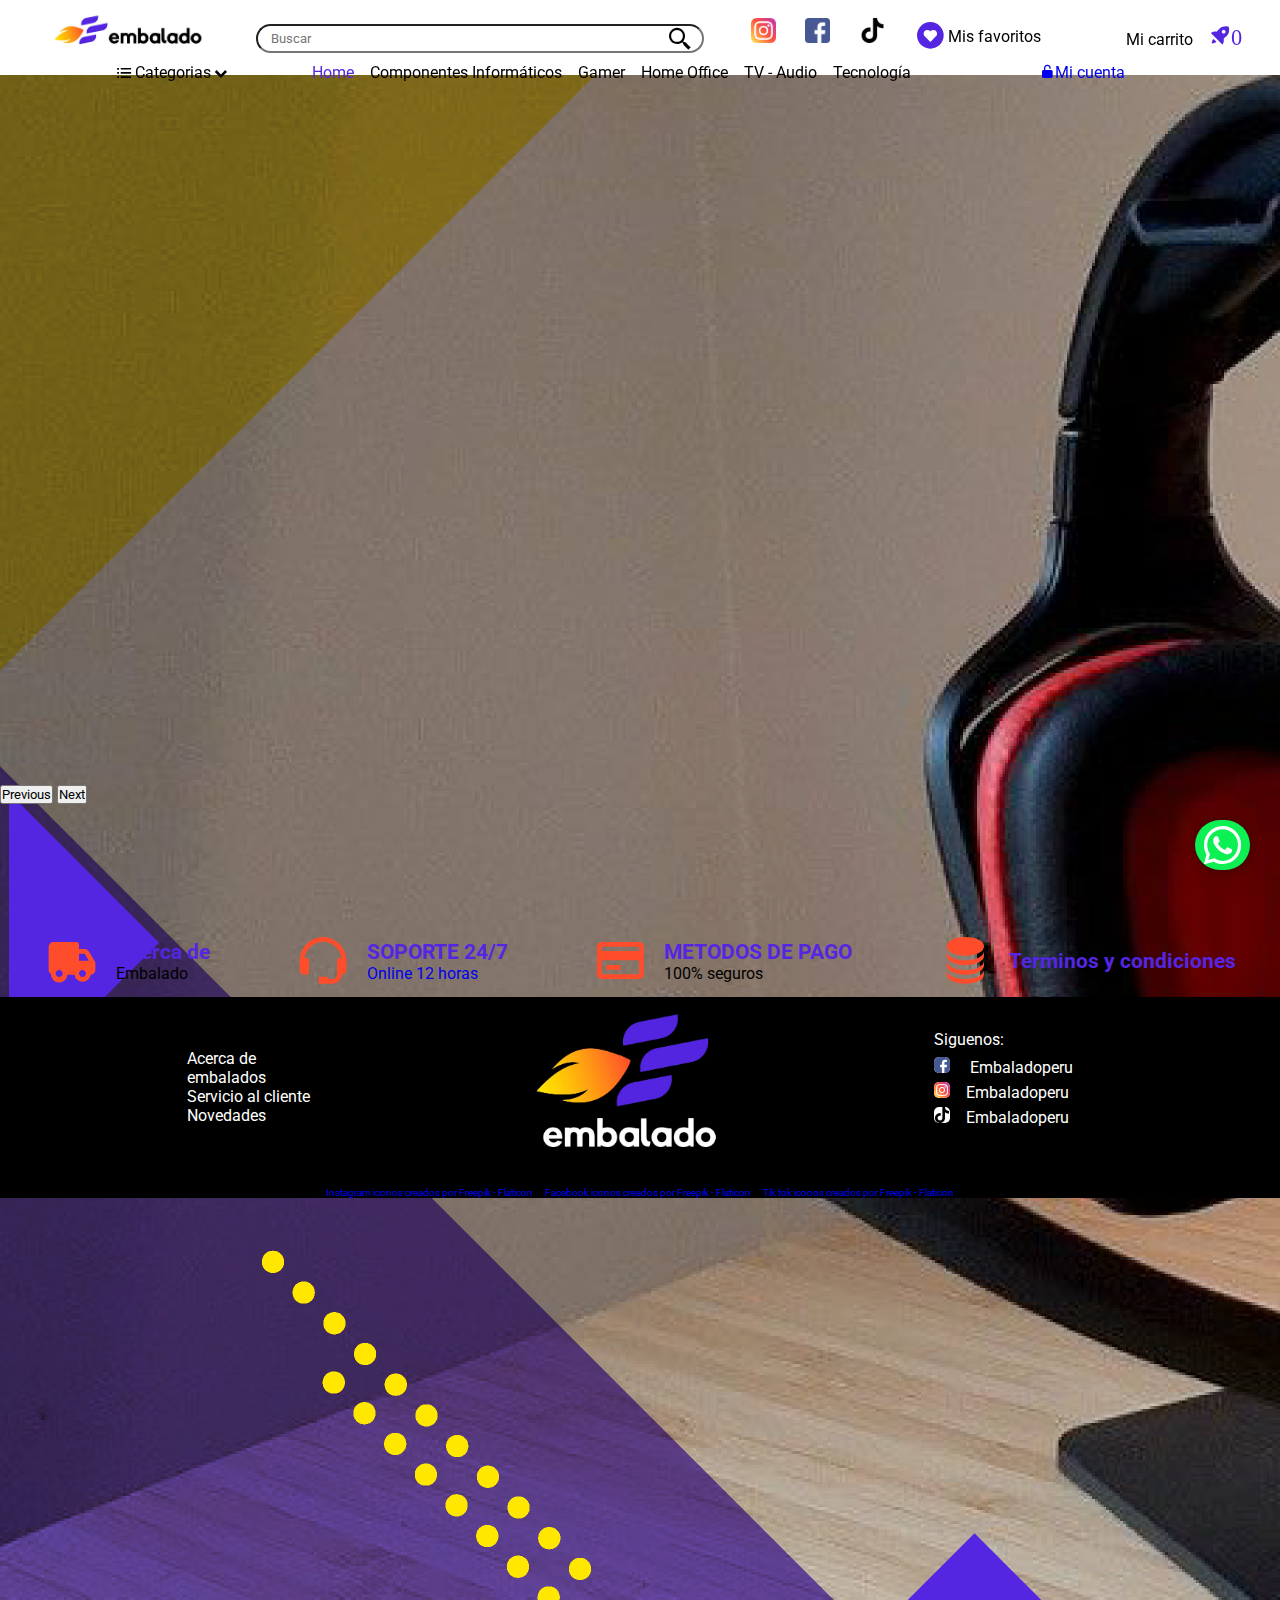
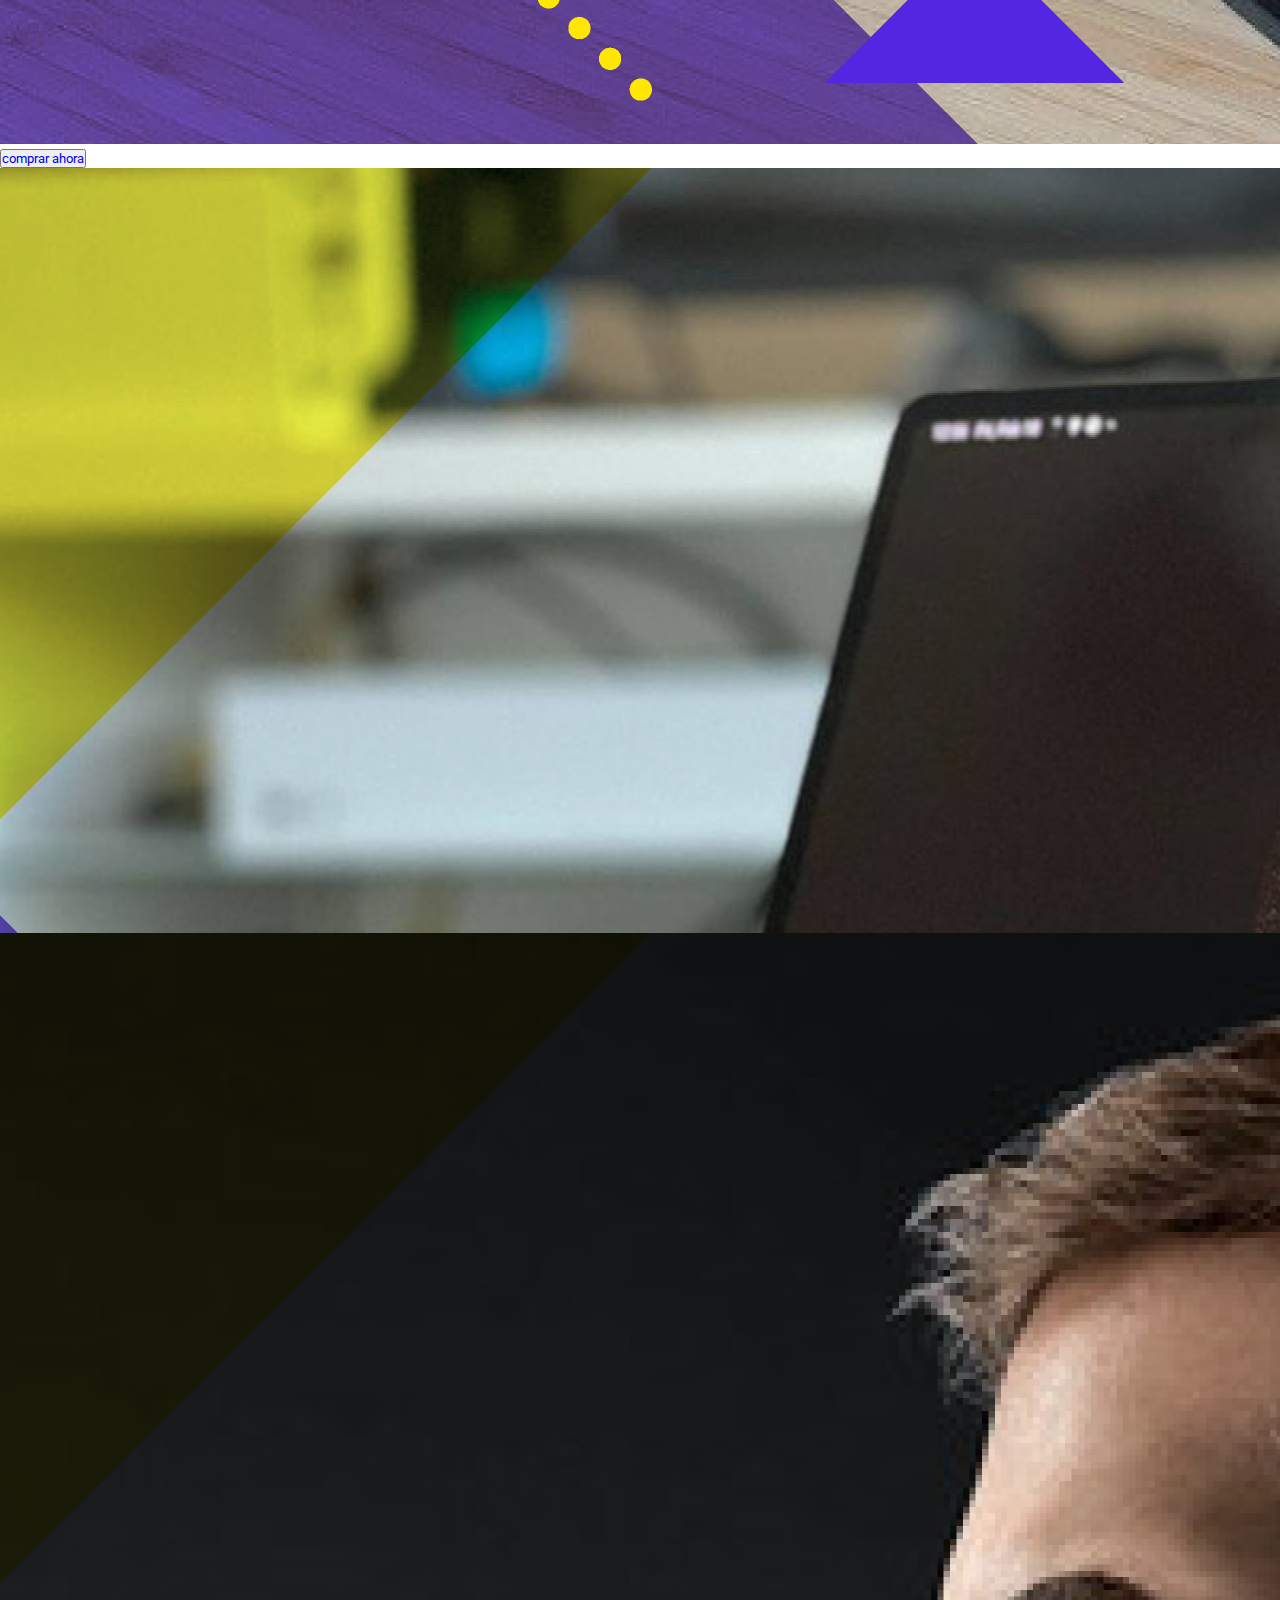
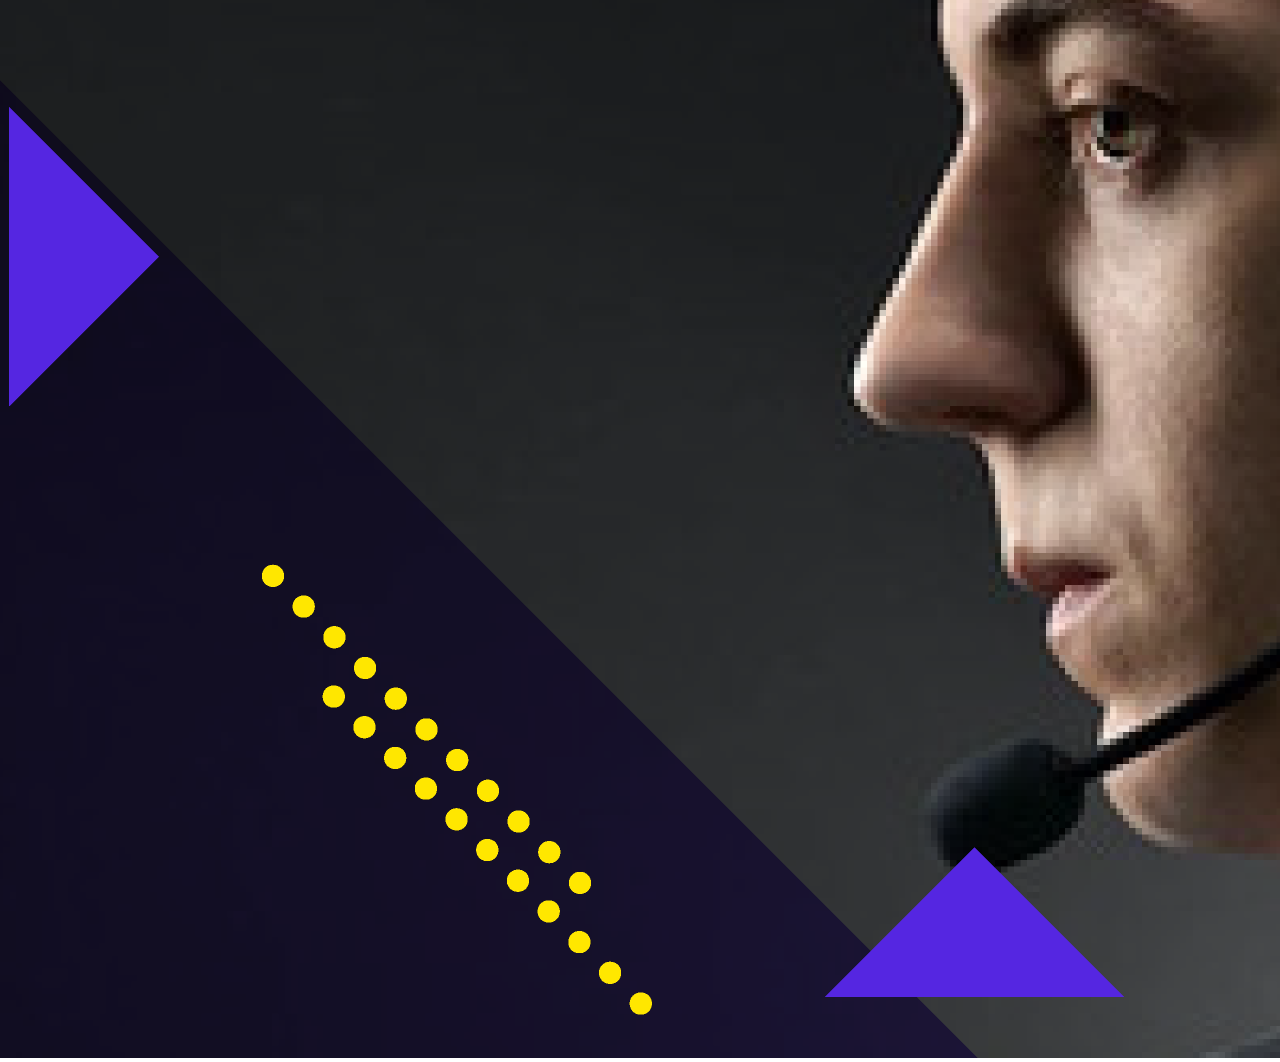
==== commit 66961502: "modificacion" ====
--- a/index.html
+++ b/index.html
@@ -1,10 +1,12 @@
 <!DOCTYPE html>
-<html lang="en">
+<html lang="es">
 
 <head>
     <meta charset="UTF-8">
     <meta http-equiv="X-UA-Compatible" content="IE=edge">
     <meta name="viewport" content="width=device-width, initial-scale=1.0">
+    <meta charset="" content="">
+    <meta charset="" content="">
     <title>Document</title>
     <link href="https://cdn.jsdelivr.net/npm/bootstrap@5.3.0-alpha2/dist/css/bootstrap.min.css" rel="stylesheet"
         integrity="sha384-aFq/bzH65dt+w6FI2ooMVUpc+21e0SRygnTpmBvdBgSdnuTN7QbdgL+OapgHtvPp" crossorigin="anonymous">
@@ -16,13 +18,15 @@
 
 <body id="contenedor">
 
-    <a href="https://api.whatsapp.com/send?phone=989790486" target="_blank" class="btn-wapp"><i
+    <a href="https://api.whatsapp.com/send?phone=989892167" target="_blank" class="btn-wapp"><i
             class='bx bxl-whatsapp'></i>
     </a>
 
     <header id="barraDeNavegacion">
 
         <div class="nav containr">
+
+
             <div>
                 <i class='bx bx-menu' id="menuIcon"></i>
             </div>
@@ -32,30 +36,58 @@
             </div>
 
             <div class="boton">
-                <input type="text" name="buscar" id="buscar" placeholder="buscar...">
+                <input type="text" name="buscar" id="buscar" placeholder="Buscar">
                 <label for="buscar" name="buscar" id="buscar" class="iconobuscar">
                     <i class='bx bx-search-alt-2'></i>
                 </label>
 
             </div>
 
-            <div class="corazon">
-                <i class='bx bxs-heart-circle'></i>
-
-            </div>
-
-
-
-            <div class="carritoIcon">
-
-                <a href=""><i class='bx bxs-rocket'></i>mi carrito</a>
-            </div>
-
-
-
+            <div class="social">
+                <a href="https://instagram.com/embaladoperu?igshid=YmMyMTA2M2Y=" target="_blank" class="instagran"><img
+                        src="img/instagram.png" alt="instagram">
+                </a>
+
+                </a>
+                <a href="https://www.facebook.com/embaladoperu" target="_blank" class="facebook">
+                    <img src="img/facebook.png" alt="facebook">
+
+                </a>
+
+                <a href="https://www.tiktok.com/@embaladoperu?_t=8c8E1Xk6PzB&_r=1" class="tik-tok">
+                    <img src="img/tik-tok.png" alt="tik-tok">
+                </a>
+
+
+                <a href="" class="corazon">
+                    <i class='bx bxs-heart-circle'></i>
+                </a>
+                <span>Mis favoritos </span>
+
+            </div>
+
+
+            <ul class="carritoIcon">
+                <a><span>Mi carrito</span><i id="contenNurCar" class='bx bxs-rocket'>0</i></a>
+
+                <li class="productoAgregadoAlCarrito">
+                    <div class="agregadoAlCarrito">
+
+                    </div>
+
+                    <div class="carritoTotal">
+                        <div class="fila">
+                            <strong>total: S/</strong>
+                            <p class="precioTotal precioTotal01"></p>
+                        </div>
+                        <div class="botones">
+                            <button class="btnPagar" id="pagar"> Comprar ahora</button>
+                        </div>
+
+                    </div>
+                </li>
+            </ul>
         </div>
-
-
 
         <ul id="listprod">
             <li> <a href="#damas"><i class='bx bx-search'></i>damas</a></li>
@@ -72,30 +104,84 @@
             <li> <a href="#iphon"><i class='bx bx-search'></i>iphon</a></li>
 
         </ul>
+
+
         <div class="menunav">
             <div>
                 <ul class="menuCategorias">
                     <div id="list">
-                        <span> <i class='bx bx-list-ul'></i> categorias <i
+                        <span> <i class='bx bx-list-ul'></i> Categorias <i
                                 class='bx bxs-chevron-left bx-rotate-270'></i> </span>
                     </div>
                     <li>
 
 
                         <ul id="cat">
-                            <li><a href="#">Componentes informaticos</a></li>
-                            <li><a href="#">Tecnología</a></li>
-                            <li><a href="#">Gamer</a></li>
-                            <li><a href="#">Belleza y cuidado personal</a></li>
-                            <li><a href="#">Salud y bienestar</a></li>
-                            <li><a href="#">Home Office</a></li>
-                            <li><a href="#">Consolas y video juegos</a></li>
-                            <li><a href="#">Deportes y exteriores</a></li>
-                            <li><a href="#">Segurida</a></li>
-                            <li><a href="#">Bioseguridad</a></li>
-                            <li><a href="#">Tv - audio</a></li>
-                            <li><a href="#">Transporte</a></li>
-                            <li><a href="#">Marcas</a></li>
+                            <li><a href="#">Componentes informáticos</a>
+                                <div class="refencia a1">
+                                    <img src="img/SLIDER-PROPUESTA-1.png" alt="">
+                                </div>
+                            </li>
+                            <li><a href="Tecnologia.html">Tecnología</a>
+                                <div class="refencia a2">
+                                    <img src="" alt="">
+                                </div>
+                            </li>
+                            <li><a href="Gamer.html">Gamer</a>
+                                <div class="refencia a3">
+                                    <img src="" alt="">
+                                </div>
+                            </li>
+                            <li><a href="#">Belleza y cuidado personal</a>
+                                <div class="refencia a4">
+                                    <img src="" alt="">
+                                </div>
+                            </li>
+                            <li><a href="#">Salud y bienestar</a>
+                                <div class="refencia a5">
+                                    <img src="" alt="">
+                                </div>
+                            </li>
+                            <li><a href="#">Home Office</a>
+                                <div class="refencia a6">
+                                    <img src="" alt="">
+                                </div>
+                            </li>
+                            <li><a href="#">Consolas y video juegos</a>
+                                <div class="refencia a7">
+                                    <img src="" alt="">
+                                </div>
+                            </li>
+                            <li><a href="#">Deportes y exteriores</a>
+                                <div class="refencia a8">
+                                    <img src="" alt="">
+                                </div>
+                            </li>
+                            <li><a href="#">Seguridad</a>
+                                <div class="refencia a9">
+                                    <img src="" alt="">
+                                </div>
+                            </li>
+                            <li><a href="#">Bioseguridad</a>
+                                <div class="refencia a10">
+                                    <img src="" alt="">
+                                </div>
+                            </li>
+                            <li><a href="#">TV - audio</a>
+                                <div class="refencia a11">
+                                    <img src="" alt="">
+                                </div>
+                            </li>
+                            <li><a href="#">Transporte</a>
+                                <div class="refencia a12">
+                                    <img src="" alt="">
+                                </div>
+                            </li>
+                            <li><a href="#" class="active">Marcas</a>
+                                <div class="refencia a13">
+                                    <img src="" alt="">
+                                </div>
+                            </li>
 
 
                         </ul>
@@ -105,21 +191,72 @@
 
             <div>
                 <ul class="navar">
-                    <li><a href="#home" class="active">home</a></li>
-
-
-                    <li class="componentes-informaticos"><a href="#">componentes informaticos</a>
-
-                        <ul class="cominf">
-                            <li><a href="#">Mainboard</a></li>
-                            <li><a href="#">Procesadores</a></li>
-                            <li><a href="#">Memorias Ram </a></li>
-                            <li><a href="#">Almacenamiento</a></li>
-                            <li><a href="#">Tarjeta gráfica</a></li>
-                            <li><a href="#">Fuentes de poder</a></li>
-                            <li><a href="#">Cases</a></li>
-                            <li><a href="#">Cooler</a></li>
+                    <li><a href="index.html" class="active">Home</a></li>
+
+
+                    <li class="componentes"><a href="#">Componentes Informáticos</a>
+
+                        <ul class="subcomponentes c1">
+                            <li><a href="#">Mainboard</a>
+                                <ul class="subcomponentes2">
+                                    <li><a href="#">Intel</a></li>
+                                    <li><a href="#">Amd</a></li>
+                                    <li><a href="#">Gaming</a></li>
+                                </ul>
+                            </li>
+
+                            <li><a href="#">Procesadores</a>
+                                <ul class="subcomponentes2">
+                                    <li><a href="#">Intel</a></li>
+                                    <li><a href="#">Amd</a></li>
+                                </ul>
+                            </li>
+
+                            <li><a href="#">Memorias Ram </a>
+                                <ul class="subcomponentes2">
+                                    <li><a href="#">DDR4</a></li>
+                                    <li><a href="#">DDR5</a></li>
+                                </ul>
+                            </li>
+
+                            <li><a href="#">Almacenamiento</a>
+                                <ul class="subcomponentes2">
+                                    <li><a href="#">Disco duro</a></li>
+                                    <li><a href="#">Ssd</a></li>
+                                </ul>
+                            </li>
+
+                            <li><a href="#">Tarjeta gráfica</a>
+                                <ul class="subcomponentes2">
+                                    <li><a href="#">Nvidia</a></li>
+                                    <li><a href="#">Radeon</a></li>
+                                </ul>
+                            </li>
+
+                            <li><a href="#">Fuentes de poder</a>
+                                <ul class="subcomponentes2">
+                                    <li><a href="#">Refigeracion liquida</a></li>
+                                    <li><a href="#">Pasta termica</a></li>
+                                </ul>
+                            </li>
+
+                            <li><a href="#">Cases</a>
+                                <ul class="subcomponentes2">
+                                    <li><a href="#">Atx</a></li>
+                                    <li><a href="#">Micro atx</a></li>
+                                    <li><a href="#">Gaming</a></li>
+                                </ul>
+                            </li>
+
+                            <li><a href="#">Cooler</a>
+                                <ul class="subcomponentes2">
+                                    <li><a href="#">Para procesadores</a></li>
+                                    <li><a href="#">Para case</a></li>
+                                </ul>
+                            </li>
+
                             <li><a href="#">Refigeración líquida</a></li>
+
                             <li><a href="#">Pasta termica</a></li>
 
                         </ul>
@@ -127,22 +264,140 @@
                     </li>
 
 
-                    <li><a href="#">gamer</a></li>
-
-
-                    <li><a href="#">home Office</a></li>
-
-
-                    <li><a href="#">tv - audio</a></li>
-
-
-                    <li><a href="#">tecnologia</a></li>
+                    <li class="componentes "><a href="Gamer.html">Gamer</a>
+                        <ul class="subcomponentes c2">
+                            <li><a href="Gamer.html">Monitores</a>
+
+                            </li>
+
+                            <li><a href="Gamer.html">Laptops</a>
+                                <ul class="subcomponentes2">
+                                    <li><a href="#">Core i3</a></li>
+                                    <li><a href="#">Core i5</a></li>
+                                    <li><a href="#">Core i7</a></li>
+                                    <li><a href="#">Core i9</a></li>
+
+                                </ul>
+                            </li>
+
+                            <li><a href="Gamer.html">Teclados</a>
+                                <ul class="subcomponentes2">
+                                    <li><a href="#">Membrana</a></li>
+                                    <li><a href="#">Mecánicos</a></li>
+                                    <li><a href="#">Inalámbrico</a></li>
+                                </ul>
+
+                            </li>
+
+                            <li><a href="Gamer.html">Mouse</a>
+                                <ul class="subcomponentes2">
+                                    <li><a href="#">Alambrico</a></li>
+                                    <li><a href="#">Inalámbrico</a></li>
+                                </ul>
+
+                            </li>
+
+                            <li><a href="Gamer.html">Audífonos</a>
+                                <ul class="subcomponentes2">
+                                    <li><a href="#">Alambrico</a></li>
+                                    <li><a href="#">Inalámbrico</a></li>
+                                </ul>
+                            </li>
+
+                            <li><a href="Gamer.html">Sillas</a></li>
+
+                            <li><a href="Gamer.html">Mouse pads</a></li>
+
+                            <li><a href="Gamer.html">Kits</a></li>
+
+                            <li><a href="Gamer.html">Streaming</a></li>
+
+                            <li><a href="Gamer.html">Parlantes</a></li>
+
+                            <li><a href="Gamer.html">Accesorios</a></li>
+
+                        </ul>
+                    </li>
+
+
+
+                    <li class="componentes "><a href="#">Home Office</a>
+                        <ul class="subcomponentes c3">
+                            <li><a href="#">Monitores</a></li>
+                            <li><a href="#">Laptops</a>
+                                <ul class="subcomponentes2">
+                                    <li><a href="#">Core i3</a></li>
+                                    <li><a href="#">Core i5</a></li>
+                                    <li><a href="#">Core i7</a></li>
+                                    <li><a href="#">Core i9</a></li>
+
+                                </ul>
+                            </li>
+
+                            <li><a href="#">Teclados</a>
+                                <ul class="subcomponentes2">
+                                    <li><a href="#">Alambrico</a></li>
+                                    <li><a href="#">Inalámbrico</a></li>
+                                </ul>
+                            </li>
+
+                            <li><a href="#">Mouse</a>
+                                <ul class="subcomponentes2">
+                                    <li><a href="#">Alambrico</a></li>
+                                    <li><a href="#">Inalámbrico</a></li>
+                                </ul>
+                            </li>
+                            <li><a href="#">Audífonos</a>
+                                <ul class="subcomponentes2">
+                                    <li><a href="#">Alambrico</a></li>
+                                    <li><a href="#">Inalámbrico</a></li>
+                                </ul>
+                            </li>
+
+                        </ul>
+                    </li>
+
+
+                    <li class="componentes "><a href="#">TV - Audio</a>
+                        <ul class="subcomponentes c4 ">
+
+                        </ul>
+                    </li>
+
+
+                    <li class="componentes "><a href="Tecnologia.html">Tecnología</a>
+                        <ul class="subcomponentes c5">
+                            <li><a href="Tecnologia.html">Tablets</a>
+                                <ul class="subcomponentes2">
+                                    <li><a href="Tecnologia.html">Lenovo</a></li>
+                                    <li><a href="Tecnologia.html">Advance</a></li>
+                                    <li><a href="Tecnologia.html">Samsung</a></li>
+                                    <li><a href="Tecnologia.html">Core i9</a></li>
+                                    <li><a href="Tecnologia.html">Gaming</a></li>
+                                </ul>
+                            </li>
+                            <li><a href="Tecnologia.html">Laptops</a>
+                                <ul class="subcomponentes2">
+                                    <li><a href="Tecnologia.html">Core i3</a></li>
+                                    <li><a href="Tecnologia.html">Core i5</a></li>
+                                    <li><a href="Tecnologia.html">Core i7</a></li>
+                                    <li><a href="Tecnologia.html">Core i9</a></li>
+                                    <li><a href="Tecnologia.html">Gaming</a></li>
+                                </ul>
+                            </li>
+                            <li><a href="Tecnologia.html">Celulares</a></li>
+                            <li><a href="Tecnologia.html">Smartwactch</a></li>
+                            <li><a href="Tecnologia.html">Accesorios</a></li>
+
+                        </ul>
+
+                    </li>
 
                 </ul>
             </div>
 
             <div class="accesoORegistro">
-                <a href="#"> <i class='bx bxs-lock-open-alt'></i> acceso o registro</a>
+                <a href="#"> <i class='bx bxs-lock-open-alt'></i>Mi cuenta</a>
             </div>
         </div>
     </header>
@@ -160,36 +415,26 @@
         </div>
         <div class="carousel-inner imgportada">
             <div class="carousel-item active">
-                <img src="img/portada-embalado.jpg" class="d-block w-100 port" alt="embalado">
+                <img src="img/SLIDER-PROPUESTA.png" class="d-block w-100 port" alt="embalado">
                 <div class="carousel-caption d-none d-md-block">
-                    <p><span>ENVIOS A NIVEL NACIONAL</span> <br>
-                        <span class="p">compra tus productos favoritos desde la comodida <br> de tu casa. ¿lo quieres?
-                            ¡lo
-                            tienes!</span>
-                        <br>
+                    <p>
+
                         <button>
-                            <a href="#">comprar ahora</a>
+                            <a href="carrito.html">comprar ahora</a>
                         </button>
                     </p>
 
                 </div>
             </div>
             <div class="carousel-item imgportada">
-                <img src="img/BANNER2embalado.jpg" class="d-block w-100" alt="embalado">
+                <img src="img/SLIDER-PROPUESTA-1.png" class="d-block w-100" alt="embalado">
                 <div class="carousel-caption d-none d-md-block">
-                    <p><span>ENVIOS A NIVEL NACIONAL</span> <br>
-                        <span class="p">compra tus productos favoritos desde la comodida <br> de tu casa. ¿lo quieres?
-                            ¡lo
-                            tienes!</span>
-                        <br>
-                        <button>
-                            <a href="#">comprar ahora</a>
-                        </button>
+
                     </p>
                 </div>
             </div>
             <div class="carousel-item imgportada">
-                <img src="img/BANNER3EMBALADO.jpg" class="d-block w-100" alt="embalado">
+                <img src="img/SLIDER-PROPUESTA-3.png" class="d-block w-100" alt="embalado">
                 <div class="carousel-caption d-none d-md-block">
 
                 </div>
@@ -209,234 +454,134 @@
 
     <section id="seccion1">
 
-        <div class="categoriasPrincipales" id="damas">
+        <article onclick="mostrar();" class="categoriasPrincipales">
             <i class='bx bxs-truck'></i>
             <span>
-                <h3><a href="#">ENVIO GRATIS</a></h3>
-                <P>En miles de productos</P>
+                <h3>Acerca de</h3>
+                <P>Embalado</P>
             </span>
-        </div>
-        <div class="categoriasPrincipales" id="damas">
+        </article>
+        <a href="https://api.whatsapp.com/send?phone=989892167" target="_blank" class="categoriasPrincipales">
             <i class='bx bx-support'></i>
             <span>
-                <h3><a href="#">SOPORTE 24/7</a></h3>
+                <h3>SOPORTE 24/7</h3>
                 <P>Online 12 horas</P>
             </span>
-        </div>
-        <div class="categoriasPrincipales" id="damas">
+        </a>
+        <article class="categoriasPrincipales">
             <i class='bx bx-credit-card'></i>
             <span>
-                <h3><a href="#">METODOS DE PAGO</a></h3>
+                <h3>METODOS DE PAGO</h3>
                 <P>100% seguros</P>
             </span>
-        </div>
-        <div class="categoriasPrincipales" id="damas">
+        </article>
+        <article onclick="mostrarb();" class="categoriasPrincipales">
             <i class='bx bxs-coin-stack'></i>
             <span>
-                <h3><a href="#">GRANDES OFERTAS</a></h3>
-                <P>Los fines de semana</P>
+                <h3>Terminos y condiciones</h3>
+
             </span>
+        </article>
+
+
+
+
+        <article id="videoEmbalado">
+            <span onclick="ocultar();" id="volver"><i class='bx bxs-x-circle'></i></span>
+
+            <div class="vdEm">
+                <iframe width="560" height="315" src="https://www.youtube.com/embed/fbfuK9OaEO0"
+                    title="YouTube video player" frameborder="0"
+                    allow="accelerometer; autoplay; clipboard-write; encrypted-media; gyroscope; picture-in-picture; web-share"
+                    allowfullscreen></iframe>
+            </div>
+        </article>
+
+        <article id="terminosCondiciones">
+            <span onclick="ocultarb();" id="volver"><i class='bx bxs-x-circle'></i></span>
+
+            <p>
+                Lorem ipsum dolor sit amet consectetur adipisicing elit. At, commodi molestiae vero dolores qui
+                asperiores sint corporis. Cum est beatae unde ab corporis quisquam consequuntur odit iure aliquam?
+                Libero possimus numquam nobis ea sapiente, laborum veniam doloremque, omnis illo accusamus quos. Quis
+                alias nemo obcaecati voluptate sapiente, magni nam iusto nihil. Ipsa eius natus rem aliquam blanditiis
+                voluptate quas fuga minus ipsum. Consectetur ipsa modi adipisci deserunt accusantium sed exercitationem
+                tenetur aut, quam perspiciatis architecto explicabo quae enim odio, quasi porro recusandae nihil.
+                Delectus alias earum possimus cumque. Error voluptates eum reiciendis vel non repellat suscipit sunt,
+                aperiam recusandae saepe atque rem neque eos alias cupiditate impedit temporibus voluptatum? Accusamus
+                nobis tenetur, optio deserunt corporis quia similique? Doloribus est odit vel quaerat ipsum ducimus
+                enim, dolorum animi exercitationem quod illo maxime nesciunt quas inventore quibusdam eveniet nam amet
+                labore itaque molestiae fugiat laudantium expedita corrupti? Similique quis, ratione fugiat illo dolor
+                rerum. Placeat cum omnis non quisquam autem commodi voluptatem? Ducimus labore perspiciatis laboriosam
+                non natus ad dolores beatae cum accusantium velit error explicabo suscipit quibusdam adipisci quisquam
+                dicta sunt, sint, quidem mollitia, delectus consequatur praesentium nam minima? Nihil repellat
+                doloremque excepturi aliquid dicta impedit totam tempora harum hic animi?
+            </p>
+        </article>
+    </section>
+
+
+
+
+
+    <footer id="seccion5">
+
+        <section class="footer">
+
+
+            <article class="acercaDeEmbalados">
+                <span> <a href="">Acerca de embalados</a> </span>
+
+                <span> <a href="">Servicio al cliente</a> </span>
+
+                <span><a href="">Novedades</a></span>
+
+
+            </article>
+
+            <section class="conocenos">
+                <h1>
+                    <img src="img/logoFondoNegro.jpg" alt="logoEmbalado">
+                </h1>
+            </section>
+
+            <div class="redes1">
+                <span>Siguenos:</span>
+                <div class="redes">
+                    <a href="https://www.facebook.com/embaladoperu" target="_blank"><img src="img/facebook.png" alt="">
+                        Embaladoperu</a>
+                    <a href="https://instagram.com/embaladoperu?igshid=YmMyMTA2M2Y=" target="_blank"><img
+                            src="img/instagram.png" alt="">Embaladoperu</a>
+                    <a href="https://www.tiktok.com/@embaladoperu?_t=8c8E1Xk6PzB&_r=1"><img src="img/tik-tok.png"
+                            alt=""></i>Embaladoperu</a>
+                </div>
+            </div>
+
+
+
+        </section>
+        <div class="creditos">
+            <p>derechos reservados y copyright</p>
+            <a href="https://www.flaticon.es/iconos-gratis/instagram" title="instagram iconos">Instagram iconos
+                creados por Freepik
+                - Flaticon</a>
+
+
+            <a href="https://www.flaticon.es/iconos-gratis/facebook" title="facebook iconos">Facebook iconos
+                creados por Freepik -
+                Flaticon</a>
+
+            <a href="https://www.flaticon.es/iconos-gratis/tik-tok" title="tik tok iconos">Tik tok iconos
+                creados por Freepik -
+                Flaticon</a>
         </div>
-
-    </section>
-
-
-    <section id="seccion2">
-
-
-        <section class="contenedor">
-            <h1 class="enSuperOterta">en super ofreta</h1>
-            <div class="contenedor-ites">
-                <div class="tr">
-
-
-
-                    <div class="ite" id="rolex">
-                        <img src="img/oferta.png" alt="" class="img-ite">
-                        <span class="titulo-ite">rolex</span>
-                    </div>
-
-                    <div class="ite" id="rolex">
-                        <img src="img/oferta.png" alt="" class="img-ite">
-                        <span class="titulo-ite">rolex</span>
-                    </div>
-
-
-                </div>
-                <div class="tr">
-
-
-
-                    <div class="ite" id="rolex">
-                        <img src="img/oferta.png" alt="" class="img-ite">
-                        <span class="titulo-ite">rolex</span>
-                    </div>
-
-
-
-                    <div class="ite" id="rolex">
-                        <img src="img/oferta.png" alt="" class="img-ite">
-                        <span class="titulo-ite">rolex</span>
-                    </div>
-                </div>
-                <div class="tr">
-
-
-
-                    <div class="ite" id="rolex">
-                        <img src="img/oferta.png" alt="" class="img-ite">
-                        <span class="titulo-ite">rolex</span>
-                    </div>
-
-
-
-                    <div class="ite" id="rolex">
-                        <img src="img/oferta.png" alt="" class="img-ite">
-                        <span class="titulo-ite">rolex</span>
-                    </div>
-                </div>
-                <div class="tr">
-
-
-
-                    <div class="ite" id="rolex">
-                        <img src="img/oferta.png" alt="" class="img-ite">
-                        <span class="titulo-ite">rolex</span>
-                    </div>
-
-
-
-                    <div class="ite" id="rolex">
-                        <img src="img/oferta.png" alt="" class="img-ite">
-                        <span class="titulo-ite">rolex</span>
-                    </div>
-                </div>
-
-
-
-            </div>
-        </section>
-
-        <section id="seccion3">
-            <article class="zonaAcercaDe">
-                <h1>acerca de</h1>
-                <p>informacion sobre la empresa</p>
-            </article>
-        </section>
-
-
-        <div id="seccion4">
-
-            <section class="zonaCategoria">
-                <article>
-                    <h1>categorias de productos</h1>
-                    <p>para mostrar las difrentes categorias, targetas con enlaces que redireccionen a donde se muestran
-                        los
-                        productos de dicha categoria, por ejemplo: targeta de: ropa de niños, lleva a donde se encuentra
-                        toda la
-                        ropa de niños. </p>
-
-                </article>
-            </section>
-
-            <section class="seccioncategoria">
-
-                <div class="linkproductos">
-                    <img src="img/oferta.png" alt="">
-                    <h3><a href="#">relojes</a></h3>
-                    <p>Lorem ipsum dolor sit amet consectetur adipisicing elit. Minus vero odio iusto inventore est.
-                        Mollitia!</p>
-                </div>
-                <div class="linkproductos">
-                    <img src="img/oferta.png" alt="">
-                    <h3><a href="#">carteras</a></h3>
-                    <p>Lorem ipsum dolor sit amet consectetur adipisicing elit. Minus vero odio iusto inventore est.
-                        Mollitia!</p>
-                </div>
-                <div class="linkproductos">
-                    <img src="img/oferta.png" alt="">
-                    <h3><a href="#">cadenas</a></h3>
-                    <p>Lorem ipsum dolor sit amet consectetur adipisicing elit. Minus vero odio iusto inventore est.
-                        Mollitia!</p>
-                </div>
-
-            </section>
-
-            <section class="seccioncategoria">
-                <div class="linkproductos">
-                    <img src="img/oferta.png" alt="">
-                    <h3><a href="#">zapatos</a></h3>
-                    <p>Lorem ipsum dolor sit amet consectetur adipisicing elit. Minus vero odio iusto inventore est.
-                        Mollitia!</p>
-                </div>
-                <div class="linkproductos">
-                    <img src="img/oferta.png" alt="">
-                    <h3><a href="#">pantalones</a></h3>
-                    <p>Lorem ipsum dolor sit amet consectetur adipisicing elit. Minus vero odio iusto inventore est.
-                        Mollitia!</p>
-                </div>
-                <div class="linkproductos">
-                    <img src="img/oferta.png" alt="">
-                    <h3><a href="#">camisas</a></h3>
-                    <p>Lorem ipsum dolor sit amet consectetur adipisicing elit. Minus vero odio iusto inventore est.
-                        Mollitia!</p>
-                </div>
-
-            </section>
-        </div>
-
-        <footer id="seccion5">
-
-            <div class="footer">
-
-                <h1>suscribete y accede a promociones</h1>
-
-
-                <div class="formulario">
-                    <form action="#">
-                        <label for="nombre">nombre</label>
-                        <input type="text" placeholder="nombre">
-                        <br>
-                        <label for="correo">correo</label>
-                        <input type="email" placeholder="correo">
-                        <br>
-
-                        <input type="checkbox"> <label for="total">acepto <a class="tyc" href="#">terminos y
-                                condiciones.</a> </label>
-                        <br>
-                        <button class="boton" type="submit">suscribirme</button>
-                    </form>
-                </div>
-
-                <div class="interaccion">
-
-                    <div class="acercaDeEmbalados">
-                        <span> <a href="">acerca de embalados</a> </span>
-
-                        <span> <a href="">servicio al cliente</a> </span>
-
-                        <span><a href="#">novedades</a></span>
-                    </div>
-
-                    <div class="redes1">
-                        <span>sigenos</span>
-                        <div class="redes">
-                            <a href="#"><i class='bx bxl-facebook'>facebook/ejemplo.com</i></a>
-                            <a href="#"><i class='bx bxl-instagram-alt'></i>instagran/ejemplo.com</a>
-                            <a href="#"><i class='bx bxl-tiktok'></i>tiktok/ejemplo.com</a>
-                        </div>
-                    </div>
-                </div>
-
-                <p>derechos reservados y copyright</p>
-            </div>
-
-        </footer>
-        <script src="javascript/script.js"></script>
-
-        <script src="https://cdn.jsdelivr.net/npm/bootstrap@5.3.0-alpha2/dist/js/bootstrap.bundle.min.js"
-            integrity="sha384-qKXV1j0HvMUeCBQ+QVp7JcfGl760yU08IQ+GpUo5hlbpg51QRiuqHAJz8+BrxE/N"
-            crossorigin="anonymous"></script>
+    </footer>
+    <script src="javascript/script.js" async></script>
+    <script src="javascript/tablet.js" async></script>
+
+    <script src="https://cdn.jsdelivr.net/npm/bootstrap@5.3.0-alpha2/dist/js/bootstrap.bundle.min.js"
+        integrity="sha384-qKXV1j0HvMUeCBQ+QVp7JcfGl760yU08IQ+GpUo5hlbpg51QRiuqHAJz8+BrxE/N"
+        crossorigin="anonymous"></script>
 </body>
 
 
--- a/style/style.css
+++ b/style/style.css
@@ -17,8 +17,8 @@
 #contenedor {
   display: grid;
   grid-template-columns: 100%;
-  grid-template-rows: repeat(7, auto);
-  grid-template-areas: "barraDeNavegacion" "home" "seccion1" "seccion2" "seccion3" "seccion4" "seccion5";
+  grid-template-rows: repeat(6, auto);
+  grid-template-areas: "barraDeNavegacion" "home" "seccion1" "todoslosproductos" "contanedorProducto1" "seccion5";
 }
 
 html::-webkit-scrollbar {
@@ -34,7 +34,7 @@
 .btn-wapp {
   position: fixed;
   width: 55px;
-  line-height: 55px;
+  line-height: 25px;
   bottom: 30px;
   right: 30px;
   background: #0df053;
@@ -51,320 +51,381 @@
   color: #0df053;
 }
 
-.containr {
-  max-width: 100%;
-  height: 10vh;
-  margin-left: auto;
-  margin-right: auto;
-}
-
 header {
-  display: block;
-  width: 100%;
-  top: 0;
-  left: 0;
+  display: flex;
+  flex-direction: column;
+  position: fixed;
+  background: #fff;
   z-index: 100;
+  width: 100%;
 }
 
 header.Shadow {
-  background: white;
-  box-shadow: 4px 4px 20px rgba(15, 54, 55, 0.2);
+  box-shadow: 4px 4px 20px rgba(0, 0, 0, 0.2);
   transition: 0.5s ease;
-}
-
-.nav {
-  display: flex;
+  opacity: 0.9;
+  filter: alpha(opacity=200);
+  zoom: 1;
+}
+
+#barraDeNavegacion {
+  display: flex;
+  width: 100%;
+}
+#barraDeNavegacion .nav {
+  display: flex;
+  flex-direction: row;
+  flex-wrap: nowrap;
+  justify-content: space-between;
+  align-items: flex-start;
+  align-content: center;
+  width: 100%;
+  gap: 2rem;
+  margin-top: 0.5rem;
+}
+#barraDeNavegacion .nav #menuIcon {
+  display: none;
+}
+#barraDeNavegacion .nav .logoembalado {
+  width: 15%;
+  text-align: center;
+}
+#barraDeNavegacion .nav .logoembalado .logo {
+  width: 150px;
+  margin-top: 0;
+}
+#barraDeNavegacion .nav .boton {
+  display: flex;
+  flex-direction: row;
+  width: 35%;
+  text-align: center;
+}
+#barraDeNavegacion .nav .boton input {
+  width: 100%;
+  margin-top: 1rem;
+  text-align: justify;
+  border-radius: 15px;
+  padding-left: 0.8rem;
+}
+#barraDeNavegacion .nav .boton .iconobuscar {
+  display: flex;
+  flex-direction: row;
   align-items: center;
-  justify-content: space-between;
-  padding: 20px 35px;
-}
-
-.logoembalado {
-  width: 30%;
-  margin-bottom: 10px;
-}
-.logoembalado .logo {
-  width: 250px;
-}
-
-.boton {
-  width: 30%;
-  display: flex;
-  flex-direction: row;
-}
-.boton input {
-  width: 100%;
-}
-.boton .iconobuscar {
-  display: flex;
+  text-align: center;
+}
+#barraDeNavegacion .nav .boton .iconobuscar i {
+  font-size: 1.7rem;
+  padding-top: 1.1rem;
+  margin-left: -2.3rem;
+}
+#barraDeNavegacion .nav .social {
+  display: flex;
+  flex-direction: row;
+  align-items: center;
+  justify-content: space-around;
+  width: 25%;
+  text-align: center;
+  margin-top: 0.3rem;
+}
+#barraDeNavegacion .nav .social .instagran {
+  text-decoration: none;
+}
+#barraDeNavegacion .nav .social .instagran img {
+  width: 25px;
+  padding-top: -1.5rem;
+}
+#barraDeNavegacion .nav .social .facebook {
+  text-decoration: none;
+}
+#barraDeNavegacion .nav .social .facebook img {
+  width: 25px;
+  padding-top: -1.5rem;
+}
+#barraDeNavegacion .nav .social .tik-tok {
+  text-decoration: none;
+}
+#barraDeNavegacion .nav .social .tik-tok img {
+  width: 25px;
+  padding-top: -1.5rem;
+}
+#barraDeNavegacion .nav .social .corazon {
+  text-decoration: none;
+  text-align: center;
+  padding-top: -1.5rem;
+}
+#barraDeNavegacion .nav .social .corazon i {
+  padding-top: 0.4rem;
+  font-size: 2rem;
+  color: rgb(85, 38, 225);
+}
+#barraDeNavegacion .nav .social span {
+  font-size: 1rem;
+  margin-left: -1.7rem;
+  padding-top: 0.4rem;
+}
+#barraDeNavegacion #listprod {
+  display: flex;
+  flex-direction: column;
+  display: none;
+  position: fixed;
+  width: 35%;
+  text-align: start;
+  background: #fff;
+  z-index: 100;
+  margin-top: 50px;
+  margin-left: 17rem;
+  border: solid 2px black;
+  gap: 0.2rem;
+}
+#barraDeNavegacion #listprod a {
+  text-decoration: none;
+  font-size: 1.1rem;
+  font-weight: 600;
+  color: rgb(0, 0, 0);
+}
+#barraDeNavegacion .menunav {
+  display: flex;
+  flex-direction: row;
   justify-content: center;
-  background: rgb(85, 38, 225);
-  color: white;
-  font-size: 1.5rem;
-  border: solid 1px rgb(85, 38, 225);
-  padding: 0 7px;
-}
-
-.corazon {
+  align-items: start;
+  text-align: center;
+  margin-top: 0.3rem;
+  margin-bottom: -0.5rem;
+  width: 100%;
+}
+#barraDeNavegacion .menunav .menuCategorias {
+  display: flex;
+  flex-direction: column;
+  font-size: 1rem;
+  cursor: pointer;
+}
+#barraDeNavegacion .menunav .menuCategorias #list span {
+  display: flex;
+  flex-direction: row;
+}
+#barraDeNavegacion .menunav .menuCategorias #list span i {
+  font-size: 1.3rem;
+}
+#barraDeNavegacion .menunav .menuCategorias #list span:hover #cat {
+  display: flex;
+  position: relative;
+  animation: desoliegue 0.3s;
+}
+#barraDeNavegacion .menunav .menuCategorias #list span:hover #cat li {
+  position: relative;
+  animation: aparece 2s;
+}
+@keyframes aparece {
+  0% {
+    height: 0%;
+  }
+  100% {
+    height: 100%;
+  }
+}
+@keyframes desoliegue {
+  0% {
+    height: 0;
+  }
+  100% {
+    height: 60vh;
+  }
+}
+#barraDeNavegacion .menunav .menuCategorias #cat {
+  display: none;
+  flex-direction: column;
+  align-items: start;
+  position: fixed;
+  width: 100%;
+  background: black;
+  opacity: 0.9;
+  margin-left: -9rem;
+  padding-top: 1rem;
+  gap: 0.4rem;
+  animation: desoliegue 0.3s;
+  z-index: 60;
+}
+#barraDeNavegacion .menunav .menuCategorias #cat a {
+  text-decoration: none;
+  color: #fff;
+}
+#barraDeNavegacion .menunav .menuCategorias #cat .refencia {
+  display: none;
+}
+#barraDeNavegacion .menunav .menuCategorias #cat .refencia img {
+  width: 100%;
+}
+#barraDeNavegacion .menunav .menuCategorias #cat .a1 {
+  margin-top: -1.7rem;
+}
+#barraDeNavegacion .menunav .menuCategorias #cat .a2 {
+  margin-top: -1.5rem;
+}
+#barraDeNavegacion .menunav .menuCategorias #cat .a3 {
+  margin-top: -3.5rem;
+}
+#barraDeNavegacion .menunav .menuCategorias #cat .a4 {
+  margin-top: -5rem;
+}
+#barraDeNavegacion .menunav .menuCategorias #cat .a5 {
+  margin-top: -6.5rem;
+}
+#barraDeNavegacion .menunav .menuCategorias #cat .a6 {
+  margin-top: -8.3rem;
+}
+#barraDeNavegacion .menunav .menuCategorias #cat .a7 {
+  margin-top: -9.8rem;
+}
+#barraDeNavegacion .menunav .menuCategorias #cat .a8 {
+  margin-top: -11.5rem;
+}
+#barraDeNavegacion .menunav .menuCategorias #cat .a9 {
+  margin-top: -13rem;
+}
+#barraDeNavegacion .menunav .menuCategorias #cat .a10 {
+  margin-top: -14.5rem;
+}
+#barraDeNavegacion .menunav .menuCategorias #cat .a11 {
+  margin-top: -16rem;
+}
+#barraDeNavegacion .menunav .menuCategorias #cat .a12 {
+  margin-top: -17.5rem;
+}
+#barraDeNavegacion .menunav .menuCategorias #cat .a13 {
+  margin-top: -19rem;
+}
+#barraDeNavegacion .menunav .menuCategorias #cat li {
+  animation: aparece 2s;
+}
+#barraDeNavegacion .menunav .menuCategorias #cat li:hover {
+  scale: 1.2 1.2 2;
+}
+#barraDeNavegacion .menunav .menuCategorias #cat li:hover a:hover {
+  color: rgb(255, 77, 43);
+}
+#barraDeNavegacion .menunav .menuCategorias #cat li:hover .refencia {
+  display: flex;
+  width: 380%;
+  position: fixed;
+  margin-left: 20rem;
+  border: solid 1px #fff;
+  opacity: 1.9;
+  background: #000;
+}
+#barraDeNavegacion .menunav .menuCategorias #cat li:hover .refencia img {
+  width: 100%;
+}
+#barraDeNavegacion .menunav .menuCategorias:hover #cat {
+  display: flex;
+}
+#barraDeNavegacion .menunav .navar {
+  display: flex;
+  flex-direction: row;
+  gap: 1rem;
+  margin-left: 5rem;
+}
+#barraDeNavegacion .menunav .navar .active {
+  color: rgb(85, 38, 225);
+}
+#barraDeNavegacion .menunav .navar a {
+  text-decoration: none;
+  color: black;
+}
+#barraDeNavegacion .menunav .navar .componentes .subcomponentes {
+  display: none;
+  flex-direction: row;
+  justify-content: center;
+  position: fixed;
+  width: 100%;
+  background: black;
+  opacity: 0.9;
+  padding-top: 1rem;
+  gap: 1.5rem;
+  animation: desglose 0.3s;
+  z-index: 60;
+}
+#barraDeNavegacion .menunav .navar .componentes .subcomponentes a {
+  color: #fff;
+  font-size: 1rem;
+}
+#barraDeNavegacion .menunav .navar .componentes .subcomponentes li {
+  animation: movimiento 0.3s;
+  text-align: start;
+}
+#barraDeNavegacion .menunav .navar .componentes .subcomponentes li ul li {
+  list-style: disc;
+  color: #fff;
+}
+#barraDeNavegacion .menunav .navar .componentes .subcomponentes li ul li a {
+  font-size: 0.8rem;
+}
+#barraDeNavegacion .menunav .navar .componentes .c1 {
+  margin-left: -27.2rem;
+}
+#barraDeNavegacion .menunav .navar .componentes .c2 {
+  margin-left: -40.3rem;
+}
+#barraDeNavegacion .menunav .navar .componentes .c3 {
+  margin-left: -44.3rem;
+}
+#barraDeNavegacion .menunav .navar .componentes .c4 {
+  margin-left: -50.8rem;
+}
+#barraDeNavegacion .menunav .navar .componentes .c5 {
+  margin-left: -56.4rem;
+}
+#barraDeNavegacion .menunav .navar .componentes:hover .subcomponentes {
+  display: flex;
+  position: fixed;
+  display: grid;
+  grid-template-columns: repeat(auto-fit, minmax(220px, 1fr));
+}
+@keyframes desglose {
+  0% {
+    height: 0;
+  }
+  100% {
+    height: 35vh;
+  }
+}
+@keyframes movimiento {
+  0% {
+    height: 0;
+  }
+  100% {
+    height: 3vh;
+  }
+}
+#barraDeNavegacion .menunav .accesoORegistro {
+  display: flex;
   width: 10%;
-  font-size: 1.8rem;
-  text-align: center;
-  color: rgb(85, 38, 225);
-}
-
-.carritoIcon {
-  width: 15%;
-}
-.carritoIcon a {
-  color: rgb(0, 0, 0);
-  text-decoration: none;
-}
-.carritoIcon a i {
-  font-size: 1.5rem;
-  margin: 0.4rem;
-  color: rgb(85, 38, 225);
-}
-
-#menuIcon {
-  font-size: 24px;
+  text-align: center;
+  margin-left: 8rem;
+}
+
+.portada {
+  top: 6rem;
+  height: 85vh;
+}
+.portada .imgportada {
+  height: 85vh;
+}
+
+#seccion1 {
+  display: flex;
+  flex-direction: row;
+  justify-content: space-evenly;
+  align-items: center;
+  margin-top: 10rem;
+  gap: 2rem;
+}
+#seccion1 .categoriasPrincipales {
+  display: flex;
+  flex-direction: row;
+  align-items: center;
+  padding: 0.5rem;
   cursor: pointer;
-  color: rgb(0, 0, 0);
-  display: none;
-}
-
-.menunav {
-  display: flex;
-  flex-direction: row;
-  justify-content: space-evenly;
-  padding-bottom: 5px;
-  margin-top: 50px;
-}
-.menunav .menuCategorias {
-  display: flex;
-  flex-direction: row;
-  justify-content: center;
-  align-items: center;
-  text-align: center;
-  font-weight: bolder;
-}
-.menunav .menuCategorias span {
-  margin: 0 5px;
-}
-.menunav .menuCategorias span #list {
-  text-align: center;
-  font-size: 1.5rem;
-  margin-left: 2px;
-}
-.menunav .menuCategorias li ul {
-  background: white;
-  position: fixed;
-  width: 30%;
-  height: 75vh;
-  margin-left: 0.5rem;
-  top: 9rem;
-  display: none;
-}
-.menunav .menuCategorias li ul li {
-  display: flex;
-  flex-direction: column;
-  align-items: flex-start;
-}
-.menunav .menuCategorias li ul li a {
-  color: rgb(0, 0, 0);
-  padding: 0.1rem;
-  font-size: 0.85rem;
-  display: list-item;
-  list-style-type: square;
-}
-.menunav .menuCategorias li ul li a:hover {
-  width: 90%;
-  background: rgb(164, 165, 174);
-}
-.menunav .menuCategorias:hover ul {
-  display: block;
-  transform: translate(0px, 0%);
-}
-.menunav .menuCategorias:hover ul li {
-  display: flex;
-  flex-direction: column;
-  align-items: flex-start;
-  margin: 0.5rem;
-}
-.menunav .menuCategorias:hover ul li a {
-  color: rgb(0, 0, 0);
-  text-decoration: none;
-}
-.menunav .navar {
-  display: flex;
-  -moz-column-gap: 2rem;
-       column-gap: 2rem;
-}
-.menunav .navar a {
-  text-decoration: none;
-  color: rgb(0, 0, 0);
-  font-size: 1rem;
-  text-transform: uppercase;
-  font-weight: 500;
-}
-.menunav .navar a:hover {
-  color: rgb(85, 38, 225);
-  border-bottom: solid 1.7px rgb(85, 38, 225);
-}
-.menunav .navar .active {
-  color: rgb(85, 38, 225);
-}
-.menunav .accesoORegistro a {
-  color: rgb(0, 0, 0);
-  text-decoration: none;
-}
-.menunav .accesoORegistro a i {
-  color: rgb(85, 38, 225);
-}
-
-#listprod {
-  position: fixed;
-  background: white;
-  border: 1px solid rgb(85, 38, 225);
-  top: 5px;
-  margin-left: 25rem;
-  width: 10%;
-  z-index: 100;
-  display: none;
-}
-#listprod li a {
-  display: block;
-  width: 100%;
-  color: rgb(0, 0, 0);
-  padding: 12px 20px;
-  font-size: 20px;
-}
-#listprod li a:hover {
-  color: red;
-}
-
-/*
-
-#coverContSearc {
-    width: 100%;
-    height: 100%;
-    position: fixed;
-    left: 0;
-    background: rgba(0, 0, 0, 0.5);
-    display: none;
-}
-
-#barraDeNavegacion {
-    display: flex;
-    flex-direction: row;
-    justify-content: space-between;
-    align-items: center;
-    max-width: 100%;
-    height: 100px;
-    border: solid 5px black;
-    margin: 0 0px;
-
-    #logo {
-        max-width: 250px;
-        border: solid 5px black;
-        padding: 3%;
-
-    }
-
-    #navardPrincipal {
-        display: flex;
-        flex-direction: row;
-        align-items: center;
-        max-width: 700px;
-        border: solid 5px black;
-
-        ul {
-            display: flex;
-            flex-direction: row;
-
-            li {
-                max-width: 100px;
-
-                a {
-                    font-size: 1.2rem;
-                    margin: 1rem;
-                }
-            }
-        }
-    }
-
-    .iconos {
-        display: flex;
-        flex-direction: row;
-
-        .btnIcon {
-            margin: 1.5rem;
-        }
-    }
-}
-
-*/
-/*
-.portada {
-    width: 100%;
-    top: 10px;
-
-    .imgportada {
-        height: 100vh;
-    }
-
-
-
-    p {
-        padding: 200px 0;
-        margin-left: 600px;
-        width: 55%;
-
-
-
-        span {
-
-            font-size: 2.4rem;
-            color: c.$text-color ;
-
-        }
-
-        .p {
-
-            width: 50px;
-            font-size: 1rem;
-            color: #ffff;
-
-        }
-
-        button {
-            margin-top: 40px;
-            background: c.$conten-color;
-
-            a {
-                text-decoration: none;
-                color: c.$text-color;
-                padding: 1rem;
-
-                &:hover {
-                    padding: 0.3rem 1rem;
-                    background: c.$bg-color;
-                    color: #ffff;
-
-                }
-            }
-        }
-    }
-
-
-
-}
-*/
-#seccion1 {
-  display: flex;
-}
-#seccion1 .categoriasPrincipales {
-  display: flex;
-  flex-direction: row;
+  text-decoration: none;
 }
 #seccion1 .categoriasPrincipales i {
   font-size: 3.5rem;
@@ -373,9 +434,48 @@
 }
 #seccion1 .categoriasPrincipales span h3 {
   font-size: 1.3rem;
+  color: rgb(85, 38, 225);
 }
 #seccion1 .categoriasPrincipales span p {
   font-size: 1rem;
+}
+#seccion1 #videoEmbalado {
+  position: fixed;
+  z-index: 120;
+  margin-top: -50rem;
+  background: #666;
+  border-radius: 6px;
+  display: none;
+  cursor: pointer;
+}
+#seccion1 #videoEmbalado #volver {
+  margin-left: 95%;
+  font-size: 1.7rem;
+}
+#seccion1 #videoEmbalado #volver i {
+  color: rgb(0, 0, 0);
+}
+#seccion1 #videoEmbalado .vdEm {
+  padding: 1rem;
+  margin-top: -1.5rem;
+}
+#seccion1 #terminosCondiciones {
+  position: fixed;
+  margin-top: -52rem;
+  background: #fafdfc;
+  width: 40%;
+  padding: 1rem;
+  text-align: justify;
+  box-shadow: 4px 4px 60px rgba(0, 0, 0, 0.2);
+  z-index: 120;
+  display: none;
+}
+#seccion1 #terminosCondiciones #volver {
+  margin-left: 90%;
+  font-size: 1.7rem;
+}
+#seccion1 #terminosCondiciones #volver i {
+  color: rgb(85, 38, 225);
 }
 
 .categoriasPrincipales:hover {
@@ -386,1827 +486,338 @@
   border-radius: 10px;
 }
 
-.contenedor {
-  max-width: auto;
-  padding: 10px;
-  margin: auto;
-  display: flex;
+#todoslosproductos {
+  display: grid;
+  grid-template-areas: todoslosproductos;
+  position: relative;
+}
+#todoslosproductos .tituloPrincipalProducto {
+  font-size: 2rem;
+  text-align: center;
+  margin-top: 3rem;
+  margin-bottom: 1rem;
+}
+#todoslosproductos #seccionGamer,
+#todoslosproductos #seccionTablets {
+  display: flex;
+  flex-direction: column;
   justify-content: space-between;
-  /* oculto lo que queda fuera del .contenedor */
-  contain: paint;
-}
-.contenedor .enSuperOterta {
-  font-size: 2.3rem;
-}
-
-/* SECCION CONTENEDOR DE ITEMS */
-.contenedor .contenedor-ites {
-  margin-top: 15px;
+  width: 95%;
+  margin-top: 2rem;
+  margin-left: 3.5rem;
   display: grid;
-  grid-template-columns: repeat(auto-fit, minmax(90px, 1fr));
-  grid-gap: 10px;
-  grid-row-gap: 30px;
-  width: 30%;
-  height: 50%;
-  transition: 0.3s;
-}
-
-.contenedor .contenedor-ites .ite {
-  max-width: auto;
-  margin: 20px 0.1rem;
-  padding: 0.5px;
-  transition: 0.3s;
-}
-
-.contenedor .contenedor-ites .ite .img-ite {
+  grid-template-columns: repeat(auto-fit, minmax(220px, 1fr));
+}
+#todoslosproductos #seccionGamer .contenedorTarget,
+#todoslosproductos #seccionGamer .contenedorTarge,
+#todoslosproductos #seccionTablets .contenedorTarget,
+#todoslosproductos #seccionTablets .contenedorTarge {
+  display: flex;
+  flex-direction: row;
+  justify-content: center;
+  align-items: center;
+  width: 200px;
+  height: 230px;
+  background: #fff;
+  border: solid 1px #e4e3e3;
+  border-radius: 10px;
+  box-shadow: 0 0 15px #d5d4d4;
+  text-align: center;
+  margin: 2rem;
+}
+#todoslosproductos #seccionGamer .contenedorTarget a,
+#todoslosproductos #seccionGamer .contenedorTarge a,
+#todoslosproductos #seccionTablets .contenedorTarget a,
+#todoslosproductos #seccionTablets .contenedorTarge a {
+  text-decoration: none;
+  color: black;
+}
+#todoslosproductos #seccionGamer .contenedorTarget a .imgTarget,
+#todoslosproductos #seccionGamer .contenedorTarge a .imgTarget,
+#todoslosproductos #seccionTablets .contenedorTarget a .imgTarget,
+#todoslosproductos #seccionTablets .contenedorTarge a .imgTarget {
+  width: 150px;
+}
+#todoslosproductos #seccionGamer .contenedorTarget a .tituloTarget,
+#todoslosproductos #seccionGamer .contenedorTarge a .tituloTarget,
+#todoslosproductos #seccionTablets .contenedorTarget a .tituloTarget,
+#todoslosproductos #seccionTablets .contenedorTarge a .tituloTarget {
+  margin-top: 20px;
+  font-size: 1rem;
+}
+#todoslosproductos #seccionGamer .contenedorTarget:Hover,
+#todoslosproductos #seccionGamer .contenedorTarge:Hover,
+#todoslosproductos #seccionTablets .contenedorTarget:Hover,
+#todoslosproductos #seccionTablets .contenedorTarge:Hover {
+  scale: 1.2;
+}
+
+#contanedorProducto1 {
+  display: flex;
+  flex-direction: row;
+  align-items: flex-start;
+  justify-content: center;
+  position: absolute;
+  width: 100%;
+  margin-top: 7rem;
+  background: #fff;
+  z-index: 90;
+}
+
+#contanedorProducto {
+  display: flex;
+  flex-direction: column;
+  align-items: flex-start;
+  justify-content: center;
+  position: sticky;
+  margin-top: 1rem;
+  z-index: 80;
+  background: #fafdfc;
+}
+#contanedorProducto #regresarbtn {
+  margin-left: 95%;
+  padding: 0.2rem;
+  border-color: #d5d4d4;
+  box-shadow: 0px 1px 10px rgba(0, 0, 0, 0.3);
+}
+#contanedorProducto #regresarbtn:hover {
+  background: rgb(85, 38, 225);
+  color: #fff;
+  scale: 0.8;
+}
+#contanedorProducto .prond {
+  display: flex;
+  flex-direction: row;
+  align-items: flex-start;
+  justify-content: center;
+  margin-top: 5rem;
+  z-index: 80;
+}
+#contanedorProducto .prond .imgDelProducto {
+  width: 45%;
+  background: #fafdfc;
+}
+#contanedorProducto .prond .imgDelProducto .imgProducto {
+  width: 550px;
+  position: relative;
+}
+#contanedorProducto .prond .imgDelProducto .imgProducto:hover {
+  zoom: 1.1;
+}
+#contanedorProducto .prond .detallesDeProducto {
+  display: flex;
+  flex-direction: column;
+  box-shadow: 0 0 3px #666;
+  background: #fafdfc;
+  border: solid 1px #fafdfc;
+  border-radius: 10px;
+  width: 45%;
+  gap: 1rem;
+}
+#contanedorProducto .prond .detallesDeProducto .nombreDelProducto {
   width: 80%;
-}
-
-.contenedor .contenedor-ites .ite:hover {
-  box-shadow: 0 0 3px #666;
-  scale: 1.05;
-}
-
-.contenedor .contenedor-ites .ite .titulo-ite {
-  display: block;
-  font-weight: bold;
-  font-size: 1.2rem;
-  text-align: center;
-  text-transform: uppercase;
-}
-
-.zonaCategoria {
-  text-align: center;
-}
-
-.seccioncategoria {
-  display: flex;
-  flex-direction: row;
+  margin-left: 2rem;
+}
+#contanedorProducto .prond .detallesDeProducto .texto {
+  width: 80%;
+  margin-left: 2rem;
+  text-align: justify;
+}
+#contanedorProducto .prond .detallesDeProducto .video {
+  width: 80%;
+  margin-left: 2rem;
+}
+#contanedorProducto .prond .detallesDeProducto .precio {
+  width: 80%;
+  margin-left: 2rem;
+  color: rgb(255, 77, 43);
+  font-weight: bolder;
+  font-size: 1.5rem;
+}
+#contanedorProducto .prond .detallesDeProducto .precio .precio1 {
+  text-decoration: line-through;
+  color: #a69f9f;
+  font-weight: lighter;
+  font-size: 1rem;
+}
+#contanedorProducto .prond .detallesDeProducto .agrega {
+  width: 80%;
+  margin-left: 2rem;
+  border: dashed 2px #a69f9f;
+  padding: 1rem;
+}
+#contanedorProducto .prond .detallesDeProducto .agrega span {
+  color: rgb(255, 77, 43);
+}
+#contanedorProducto .prond .detallesDeProducto #cantidad {
+  display: flex;
+  flex-direction: row;
+  margin-left: 2rem;
+}
+#contanedorProducto .prond .detallesDeProducto #cantidad input {
+  padding: 0rem 0.5rem;
+  font-size: 1.5rem;
+}
+#contanedorProducto .prond .detallesDeProducto #cantidad p {
+  border: solid 1.5px #000;
+  border-radius: 5px;
+  padding: 0.5rem;
+  font-size: 1rem;
+}
+#contanedorProducto .prond .detallesDeProducto .disponibles {
+  width: 80%;
+  margin-left: 2rem;
+}
+#contanedorProducto .prond .detallesDeProducto .botonWapp {
+  display: flex;
+  flex-direction: row;
+  justify-content: center;
   align-items: center;
-  justify-content: space-between;
-  gap: 0.5rem;
-}
-.seccioncategoria .linkproductos {
-  border-bottom: dashed 2px rgb(0, 0, 0);
-  margin-bottom: 40px;
-  text-align: center;
-}
-.seccioncategoria .linkproductos img {
-  border: solid 2px rgb(0, 0, 0);
-  border-radius: 100px;
-  margin: 15px;
-}
-.seccioncategoria .linkproductos a {
-  width: 100%;
-  font-size: 1.3rem;
-  margin: 2rem;
+  width: 80%;
+  margin-left: 2rem;
+  background: #0df053;
+  color: #fff;
+  font-size: 20px;
+  box-shadow: 0px 1px 10px rgba(0, 0, 0, 0.3);
+  border-radius: 10px;
+  text-decoration: none;
+  padding: 0 0.5rem;
+}
+#contanedorProducto .prond .detallesDeProducto .botonWapp i {
+  font-size: 27px;
+}
+#contanedorProducto .prond .detallesDeProducto .botonWapp span {
+  font-size: 20px;
+}
+#contanedorProducto .prond .detallesDeProducto .botonWapp:hover {
+  scale: 1.2;
+}
+#contanedorProducto .prond .detallesDeProducto .botones {
+  display: flex;
+  flex-direction: row;
+  justify-content: space-around;
+  width: 80%;
+  margin-left: 2.5rem;
+  gap: 1rem;
+}
+#contanedorProducto .prond .detallesDeProducto .botones .botonAgregarCarrito,
+#contanedorProducto .prond .detallesDeProducto .botones .comprar {
+  margin-left: -2rem;
+  width: 45%;
+  background: rgb(0, 0, 0);
+  color: #fff;
+  text-align: center;
+  padding: 0.5rem;
+  border-radius: 10px;
+  box-shadow: 0px 1px 10px rgba(0, 0, 0, 0.3);
+}
+#contanedorProducto .prond .detallesDeProducto .botones .botonAgregarCarrito:hover,
+#contanedorProducto .prond .detallesDeProducto .botones .comprar:hover {
+  background: rgb(255, 231, 0);
   color: rgb(0, 0, 0);
 }
-.seccioncategoria .linkproductos p {
-  margin-bottom: 10px;
-}
-
-.footer {
-  width: 100%;
-  height: 40rem;
-  background-color: #000;
-  color: #fff;
-  text-align: center;
-}
-.footer form .tyc {
-  font-size: 1.3rem;
-  color: #e80606;
-  -webkit-text-decoration: underline red;
-          text-decoration: underline red;
-}
-.footer .boton {
-  margin-top: 10px;
+#contanedorProducto .prond .detallesDeProducto .textEnd {
+  width: 80%;
+  margin-left: 2rem;
+  font-style: oblique;
+}
+
+.descripcionCompleta {
+  display: flex;
+  flex-direction: column;
+  justify-content: center;
   margin-left: auto;
   margin-right: auto;
-  border-radius: 28px;
-  border: 1px solid black;
-  display: block;
-  position: relative;
-  width: 30%;
-  cursor: pointer;
-  font-family: "Barlow", sans-serif;
-  text-align: center;
-  font-size: 17px;
-  text-decoration: none;
-}
-.footer .boton:hover {
-  background-color: red;
-  color: #f6f0f0;
-  transform: scale(1) translate(-15%, -20%);
-}
-.footer .acercaDeEmbalados a {
-  color: #e80606;
-  -webkit-text-decoration: underline red;
-          text-decoration: underline red;
-}
-.footer p {
-  margin-top: 10px;
-}
-
-@media only screen and (min-width: 280px) {
-  #barraDeNavegacion {
-    grid-area: barraDeNavegacion;
-  }
-  #barraDeNavegacion .containr {
-    display: flex;
-    flex-direction: row;
-    justify-content: space-between;
-    align-items: center;
-  }
-  #barraDeNavegacion .nav {
-    display: flex;
-    align-items: center;
-    justify-content: space-between;
-    height: 15vh;
-  }
-  #barraDeNavegacion .nav #menuIcon {
-    margin-left: 0.2rem;
-  }
-  #barraDeNavegacion .nav .logoembalado {
-    width: 70%;
-    margin-bottom: 10px;
-  }
-  #barraDeNavegacion .nav .logoembalado .logo {
-    width: 150px;
-  }
-  #barraDeNavegacion .nav .boton {
-    width: 90%;
-    display: flex;
-    flex-direction: row;
-    margin-top: 0.1rem;
-  }
-  #barraDeNavegacion .nav .boton input {
-    width: 100%;
-  }
-  #barraDeNavegacion .nav .boton .iconobuscar {
-    display: flex;
-    justify-content: center;
-    font-size: 1.5rem;
-    border: solid 1px rgb(85, 38, 225);
-    padding: 0 7px;
-  }
-  #barraDeNavegacion .nav .corazon {
-    width: 10%;
-    font-size: 1.5rem;
-    text-align: center;
-    margin-top: 1rem;
-    margin-left: 3rem;
-  }
-  #barraDeNavegacion .nav .carritoIcon {
-    width: 40%;
-    margin-top: 1rem;
-    margin-right: 2rem;
-  }
-  #barraDeNavegacion .nav .carritoIcon a {
-    text-decoration: none;
-    font-size: 0.9rem;
-  }
-  #barraDeNavegacion .nav .carritoIcon a i {
-    font-size: 1.2rem;
-    margin: 0.4rem;
-  }
-  #barraDeNavegacion .menuCategorias span {
-    font-size: 0.8rem;
-    margin: 0 2px;
-  }
-  #barraDeNavegacion .menuCategorias li ul {
-    width: 80%;
-    top: 11rem;
-    margin-left: -7rem;
-  }
-  #barraDeNavegacion .menuCategorias li ul li a {
-    font-size: 0.73rem;
-    padding: 0.2rem;
-    margin: 2px;
-  }
-  #barraDeNavegacion .accesoORegistro {
-    margin-right: 1.4rem;
-  }
-  #barraDeNavegacion .accesoORegistro a {
-    font-size: 0.85rem;
-  }
-  #barraDeNavegacion .navar {
-    width: auto;
-    margin: 0;
-  }
-  #listprod {
-    position: fixed;
-    border: 1px solid rgb(85, 38, 225);
-    margin-top: 6rem;
-    margin-left: 1rem;
-    width: 80%;
-    z-index: 8;
-    display: none;
-  }
-  #listprod li a {
-    display: block;
-    width: 100%;
-    color: rgb(0, 0, 0);
-    padding: 12px 20px;
-    font-size: 17px;
-  }
-  #listprod li a:hover {
-    color: black;
-  }
-  .portada {
-    width: 100%;
-    top: 10px;
-  }
-  .portada .imgportada {
-    height: 21vh;
-    width: 100%;
-  }
-  .portada p {
-    padding: 1rem 0;
-    margin-right: -14rem;
-    width: 5%;
-  }
-  .portada p span {
-    font-size: 0.5rem;
-    color: rgb(0, 0, 0);
-  }
-  .portada p .p {
-    width: 50px;
-    font-size: 1rem;
-    color: white;
-  }
-  .portada p button {
-    margin-top: 40px;
-    background: rgb(255, 231, 0);
-  }
-  .portada p button a {
-    text-decoration: none;
-    color: rgb(0, 0, 0);
-    padding: 1rem;
-  }
-  .portada p button a:hover {
-    padding: 0.3rem 1rem;
-    background: rgb(255, 77, 43);
-    color: white;
-  }
-  #seccion1 {
-    grid-area: seccion1;
-    display: flex;
-    flex-direction: column;
-    align-items: center;
-    justify-content: center;
-  }
-  #seccion1 .categoriasPrincipales {
-    display: flex;
-    flex-direction: row;
-    margin-bottom: 1.5rem;
-    border: solid 1px #c8cecc;
-    border-radius: 10px;
-    padding: 1rem 1rem 0 1rem;
-  }
-  #seccion1 .categoriasPrincipales i {
-    font-size: 2rem;
-    margin-right: 1rem;
-    color: rgb(255, 77, 43);
-  }
-  #seccion1 .categoriasPrincipales span h3 {
-    font-size: 1rem;
-  }
-  #seccion1 .categoriasPrincipales span p {
-    font-size: 0.7rem;
-  }
-  #seccion2 {
-    grid-area: seccion2;
-  }
-  #seccion2 h1 {
-    text-align: center;
-  }
-  #seccion2 .contenedor {
-    display: flex;
-    flex-direction: column;
-  }
-  #seccion2 .contenedor .contenedor-ites .tr {
-    display: flex;
-    flex-direction: row;
-    justify-content: space-evenly;
-    width: 280px !important;
-    gap: 0.1rem;
-  }
-  #seccion2 .contenedor .contenedor-ites .tr .ite {
-    width: 40%;
-  }
-  #seccion3 {
-    grid-area: seccion3;
-  }
-  #seccion3 .zonaAcercaDe {
-    display: flex;
-    flex-direction: column;
-    align-items: center;
-    color: #f6efef;
-    width: 100%;
-    height: 50vh;
-    margin-top: 10px;
-    font-size: 1rem;
-    font-weight: bold;
-    background: url(../img/portada-embalado.jpg);
-    background-size: cover;
-    background-position: center;
-    background-repeat: no-repeat;
-  }
-  #seccion3 .zonaAcercaDe h1 {
-    margin-top: 10px;
-  }
-  #seccion4 {
-    grid-area: seccion4;
-    display: flex;
-    flex-direction: column;
-  }
-  #seccion4 .zonaCategoria {
-    width: auto;
-    margin: 1rem;
-    grid-area: seccion1;
-    align-items: center;
-    justify-content: center;
-  }
-  #seccion4 .seccioncategoria {
-    display: flex;
-    flex-direction: column;
-    align-items: center;
-  }
-  #seccion4 .seccioncategoria .linkproductos {
-    display: flex;
-    align-items: center;
-    flex-direction: column;
-    width: 60%;
-  }
-  #seccion4 .seccioncategoria .linkproductos img {
-    width: 100px;
-  }
-  #seccion4 .seccioncategoria .linkproductos img:hover {
-    scale: 1.2;
-  }
-  #seccion5 {
-    grid-area: seccion5;
-  }
-  #seccion5 .formulario {
-    margin: 25px 0;
-  }
-  #seccion5 .formulario label,
-  #seccion5 .formulario input {
-    margin: 1rem 0;
-  }
-  #seccion5 .boton {
-    width: 40%;
-  }
-  #seccion5 .acercaDeEmbalados {
-    display: flex;
-    flex-direction: column;
-    gap: 1rem;
-    margin: 0.5rem 0;
-    border-bottom: double 1px #fff;
-    font-size: 1.3rem;
-  }
-  #seccion5 .redes1 {
-    display: flex;
-    flex-direction: column;
-  }
-  #seccion5 .redes1 span {
-    font-size: 1.3rem;
-    margin: 1rem;
-  }
-  #seccion5 .redes {
-    display: flex;
-    flex-direction: column;
-    font-size: 1.3rem;
-    gap: 1rem;
-  }
-}
-@media only screen and (min-width: 360px) {
-  #barraDeNavegacion {
-    grid-area: barraDeNavegacion;
-  }
-  #barraDeNavegacion .containr {
-    display: flex;
-    flex-direction: row;
-    justify-content: space-between;
-    align-items: center;
-  }
-  #barraDeNavegacion .menuCategorias span {
-    font-size: 0.8rem;
-    margin: 0 2px;
-  }
-  #barraDeNavegacion .menuCategorias li ul {
-    width: 80%;
-    top: 14rem;
-    margin-left: -7rem;
-  }
-  #barraDeNavegacion .menuCategorias li ul li a {
-    font-size: 0.73rem;
-    padding: 0.2rem;
-    margin: 2px;
-  }
-  #barraDeNavegacion .navar {
-    width: auto;
-    margin: 0;
-  }
-  #listprod {
-    position: fixed;
-    border: 1px solid rgb(85, 38, 225);
-    margin-top: 6rem;
-    margin-left: 1rem;
-    width: 80%;
-    z-index: 8;
-    display: none;
-  }
-  #listprod li a {
-    display: block;
-    width: 100%;
-    color: rgb(0, 0, 0);
-    padding: 12px 20px;
-    font-size: 17px;
-  }
-  #listprod li a:hover {
-    color: black;
-  }
-  #seccion1 {
-    grid-area: seccion1;
-    align-items: center;
-    justify-content: space-evenly;
-  }
-  #seccion1 .linkproductos {
-    display: flex;
-    align-items: center;
-    flex-direction: row;
-    width: 260px;
-    border-radius: 18px;
-    margin: 1rem;
-    margin-left: 60px;
-  }
-  #seccion1 .linkproductos img {
-    width: 100px;
-  }
-  #seccion1 .linkproductos a {
-    font-size: 1.3rem;
-    margin: 2rem;
-    color: black;
-  }
-  #seccion2 {
-    grid-area: seccion2;
-  }
-  #seccion2 h1 {
-    text-align: center;
-  }
-  #seccion2 .contenedor {
-    display: flex;
-    flex-direction: column;
-  }
-  #seccion2 .contenedor .contenedor-ites .tr {
-    display: flex;
-    flex-direction: row;
-    justify-content: space-evenly;
-    width: 360px !important;
-    gap: 0.1rem;
-  }
-  #seccion2 .contenedor .contenedor-ites .tr .ite {
-    width: 40%;
-  }
-  #seccion3 {
-    grid-area: seccion3;
-  }
-  #seccion3 .zonaAcercaDe {
-    display: flex;
-    flex-direction: column;
-    align-items: center;
-    color: #f6efef;
-    width: 100%;
-    height: 50vh;
-    margin-top: 10px;
-    font-size: 1rem;
-    font-weight: bold;
-    background: url(../img/portada-embalado.jpg);
-    background-size: cover;
-    background-position: center;
-    background-repeat: no-repeat;
-  }
-  #seccion3 .zonaAcercaDe h1 {
-    margin-top: 10px;
-  }
-  #seccion4 {
-    grid-area: seccion4;
-    display: flex;
-    flex-direction: column;
-  }
-  #seccion4 .zonaCategoria {
-    width: auto;
-    margin: 1rem;
-    grid-area: seccion1;
-    align-items: center;
-    justify-content: center;
-  }
-  #seccion4 .seccioncategoria {
-    display: flex;
-    flex-direction: column;
-    align-items: center;
-  }
-  #seccion4 .seccioncategoria .linkproductos {
-    display: flex;
-    align-items: center;
-    flex-direction: column;
-    width: 80%;
-  }
-  #seccion4 .seccioncategoria .linkproductos img {
-    width: 100px;
-  }
-  #seccion5 {
-    grid-area: seccion5;
-  }
-  #seccion5 .formulario {
-    margin: 25px 0;
-  }
-  #seccion5 .formulario label,
-  #seccion5 .formulario input {
-    margin: 1rem 0;
-  }
-  #seccion5 .acercaDeEmbalados {
-    display: flex;
-    flex-direction: column;
-    gap: 1rem;
-    margin: 0.5rem 0;
-    border-bottom: double 1px #fff;
-    font-size: 1.3rem;
-  }
-  #seccion5 .redes1 {
-    display: flex;
-    flex-direction: column;
-  }
-  #seccion5 .redes1 span {
-    font-size: 1.3rem;
-    margin: 1rem;
-  }
-}
-@media only screen and (min-width: 540px) {
-  #barraDeNavegacion {
-    grid-area: barraDeNavegacion;
-  }
-  #barraDeNavegacion .containr {
-    display: flex;
-    flex-direction: row;
-    justify-content: space-between;
-    align-items: center;
-  }
-  #barraDeNavegacion .nav {
-    display: flex;
-    align-items: center;
-    justify-content: space-between;
-    height: 10vh;
-  }
-  #barraDeNavegacion .nav #menuIcon {
-    margin-left: 0.2rem;
-  }
-  #barraDeNavegacion .nav .logoembalado {
-    width: 70%;
-    margin-bottom: 10px;
-  }
-  #barraDeNavegacion .nav .logoembalado .logo {
-    width: 150px;
-  }
-  #barraDeNavegacion .nav .boton {
-    width: 90%;
-    display: flex;
-    flex-direction: row;
-    margin-top: 0.1rem;
-  }
-  #barraDeNavegacion .nav .boton input {
-    width: 100%;
-  }
-  #barraDeNavegacion .nav .boton .iconobuscar {
-    display: flex;
-    justify-content: center;
-    font-size: 1.5rem;
-    border: solid 1px rgb(85, 38, 225);
-    padding: 0 7px;
-  }
-  #barraDeNavegacion .nav .corazon {
-    width: 10%;
-    font-size: 1.5rem;
-    text-align: center;
-    margin-top: -6rem;
-    margin-left: -8rem;
-  }
-  #barraDeNavegacion .nav .carritoIcon {
-    width: 20%;
-    margin-top: -6rem;
-    margin-right: 0;
-  }
-  #barraDeNavegacion .nav .carritoIcon a {
-    text-decoration: none;
-    font-size: 0.9rem;
-  }
-  #barraDeNavegacion .nav .carritoIcon a i {
-    font-size: 1.2rem;
-    margin: 0.4rem;
-  }
-  #barraDeNavegacion .menuCategorias span {
-    font-size: 0.8rem;
-    margin: 0 2px;
-  }
-  #barraDeNavegacion .menuCategorias li ul {
-    height: 70vh;
-    width: 80%;
-    top: 9rem;
-    margin-left: -7rem;
-  }
-  #barraDeNavegacion .menuCategorias li ul li a {
-    font-size: 0.73rem;
-    padding: 0.2rem;
-    margin: 2px;
-  }
-  #barraDeNavegacion .navar {
-    width: auto;
-    margin: 0;
-  }
-  .portada {
-    width: 100%;
-    height: 33vh;
-    top: 10px;
-  }
-  .portada .imgportada {
-    height: 40vh;
-  }
-  .portada .imgportada .port {
-    width: 70%;
-  }
-  .portada .imgportada p {
-    padding: 1rem 0;
-    margin-right: 90rem;
-    width: 100%;
-  }
-  .portada .imgportada p span {
-    font-size: 10rem;
-    color: rgb(0, 0, 0);
-  }
-  .portada .imgportada p .p {
-    width: 50px;
-    font-size: 4rem;
-    color: white;
-  }
-  .portada .imgportada p button {
-    margin-top: 40px;
-    background: rgb(255, 231, 0);
-  }
-  .portada .imgportada p button a {
-    text-decoration: none;
-    color: rgb(0, 0, 0);
-    padding: 1rem;
-  }
-  .portada .imgportada p button a:hover {
-    padding: 0.3rem 1rem;
-    background: rgb(255, 77, 43);
-    color: white;
-  }
-  #listprod {
-    position: fixed;
-    border: 1px solid rgb(85, 38, 225);
-    margin-top: 6rem;
-    margin-left: 1rem;
-    width: 80%;
-    z-index: 8;
-    display: none;
-  }
-  #listprod li a {
-    display: block;
-    width: 100%;
-    color: rgb(0, 0, 0);
-    padding: 12px 20px;
-    font-size: 17px;
-  }
-  #listprod li a:hover {
-    color: black;
-  }
-  #seccion1 {
-    grid-area: seccion1;
-    display: flex;
-    align-items: center;
-    justify-content: center;
-    display: flex;
-    flex-direction: column;
-    display: grid;
-    grid-template-columns: repeat(2, minmax(220px, 1fr));
-  }
-  #seccion1 .categoriasPrincipales {
-    display: flex;
-    flex-direction: row;
-    width: 80%;
-    margin-bottom: 1.5rem;
-    margin-left: 2rem;
-    border: solid 1px #c8cecc;
-    border-radius: 10px;
-    padding: 1rem 1rem 0 1rem;
-  }
-  #seccion1 .categoriasPrincipales i {
-    font-size: 2rem;
-    margin-right: 1rem;
-    color: rgb(255, 77, 43);
-  }
-  #seccion1 .categoriasPrincipales span h3 {
-    font-size: 1rem;
-  }
-  #seccion1 .categoriasPrincipales span p {
-    font-size: 0.7rem;
-  }
-  #seccion2 {
-    grid-area: seccion2;
-  }
-  #seccion2 h1 {
-    text-align: center;
-  }
-  #seccion2 .contenedor {
-    display: flex;
-    flex-direction: column;
-    margin-left: 15%;
-  }
-  #seccion2 .contenedor .contenedor-ites .tr {
-    display: flex;
-    flex-direction: row;
-    justify-content: space-evenly;
-    width: 360px !important;
-    gap: 0.1rem;
-    text-align: center;
-  }
-  #seccion2 .contenedor .contenedor-ites .tr .ite {
-    width: 40%;
-  }
-  #seccion3 {
-    grid-area: seccion3;
-  }
-  #seccion3 .zonaAcercaDe {
-    display: flex;
-    flex-direction: column;
-    align-items: center;
-    color: #f6efef;
-    width: 100%;
-    height: 50vh;
-    margin-top: 10px;
-    font-size: 1rem;
-    font-weight: bold;
-    background: url(../img/portada-embalado.jpg);
-    background-size: cover;
-    background-position: center;
-    background-repeat: no-repeat;
-  }
-  #seccion3 .zonaAcercaDe h1 {
-    margin-top: 10px;
-  }
-  #seccion4 {
-    grid-area: seccion4;
-    display: flex;
-    flex-direction: column;
-  }
-  #seccion4 .zonaCategoria {
-    width: auto;
-    margin: 1rem;
-    grid-area: seccion1;
-    align-items: center;
-    justify-content: center;
-  }
-  #seccion4 .seccioncategoria {
-    display: flex;
-    flex-direction: column;
-    align-items: center;
-  }
-  #seccion4 .seccioncategoria .linkproductos {
-    display: flex;
-    align-items: center;
-    flex-direction: column;
-    text-align: center;
-    width: 60%;
-  }
-  #seccion4 .seccioncategoria .linkproductos img {
-    width: 100px;
-  }
-  #seccion5 {
-    grid-area: seccion5;
-  }
-  #seccion5 .formulario {
-    margin: 25px 0;
-  }
-  #seccion5 .formulario label,
-  #seccion5 .formulario input {
-    margin: 1rem 0;
-  }
-  #seccion5 .acercaDeEmbalados {
-    display: flex;
-    flex-direction: column;
-    gap: 1rem;
-    margin: 0.5rem 0;
-    border-bottom: double 1px #fff;
-    font-size: 1.3rem;
-  }
-  #seccion5 .redes1 {
-    display: flex;
-    flex-direction: column;
-  }
-  #seccion5 .redes1 span {
-    font-size: 1.3rem;
-    margin: 1rem;
-  }
-}
-@media only screen and (min-width: 700px) {
-  #barraDeNavegacion {
-    grid-area: barraDeNavegacion;
-  }
-  #barraDeNavegacion .containr {
-    display: flex;
-    flex-direction: row;
-    justify-content: space-between;
-    align-items: center;
-  }
-  #barraDeNavegacion .nav {
-    display: flex;
-    align-items: center;
-    justify-content: space-between;
-    height: 10vh;
-  }
-  #barraDeNavegacion .nav #menuIcon {
-    margin-left: 0.2rem;
-  }
-  #barraDeNavegacion .nav .logoembalado {
-    width: 70%;
-    margin-bottom: 10px;
-  }
-  #barraDeNavegacion .nav .logoembalado .logo {
-    width: 150px;
-  }
-  #barraDeNavegacion .nav .boton {
-    width: 70%;
-    display: flex;
-    flex-direction: row;
-    margin-top: 0.1rem;
-    margin-left: 6rem;
-  }
-  #barraDeNavegacion .nav .boton input {
-    width: 100%;
-  }
-  #barraDeNavegacion .nav .boton .iconobuscar {
-    display: flex;
-    justify-content: center;
-    font-size: 1.5rem;
-    border: solid 1px rgb(85, 38, 225);
-    padding: 0 7px;
-  }
-  #barraDeNavegacion .nav .corazon {
-    width: 10%;
-    font-size: 1.5rem;
-    text-align: center;
-    margin-top: -7.5rem;
-    margin-left: 30rem;
-  }
-  #barraDeNavegacion .nav .carritoIcon {
-    width: 20%;
-    margin-top: -7.5rem;
-    margin-right: 0;
-  }
-  #barraDeNavegacion .nav .carritoIcon a {
-    text-decoration: none;
-    font-size: 0.9rem;
-  }
-  #barraDeNavegacion .nav .carritoIcon a i {
-    font-size: 1.2rem;
-    margin: 0.4rem;
-  }
-  #barraDeNavegacion .menunav {
-    display: flex;
-    flex-direction: row;
-    justify-content: space-evenly;
-    padding-bottom: 5px;
-    margin-top: 50px;
-  }
-  #barraDeNavegacion .menunav .menuCategorias {
-    display: flex;
-    flex-direction: row;
-    justify-content: center;
-    align-items: center;
-    text-align: center;
-    font-weight: bolder;
-  }
-  #barraDeNavegacion .menunav .menuCategorias span {
-    margin: 0 5px;
-  }
-  #barraDeNavegacion .menunav .menuCategorias span #list {
-    text-align: center;
-    font-size: 1.5rem;
-    margin-left: 2px;
-  }
-  #barraDeNavegacion .menunav .menuCategorias li ul {
-    background: white;
-    position: fixed;
-    width: 30%;
-    height: 75vh;
-    margin-left: 0.5rem;
-    top: 9rem;
-    display: none;
-  }
-  #barraDeNavegacion .menunav .menuCategorias li ul li {
-    display: flex;
-    flex-direction: column;
-    align-items: flex-start;
-  }
-  #barraDeNavegacion .menunav .menuCategorias li ul li a {
-    color: rgb(0, 0, 0);
-    padding: 0.1rem;
-    font-size: 0.85rem;
-    display: list-item;
-    list-style-type: square;
-  }
-  #barraDeNavegacion .menunav .menuCategorias li ul li a:hover {
-    width: 90%;
-    background: rgb(164, 165, 174);
-  }
-  .portada {
-    width: 100%;
-    height: 33vh;
-    top: 10px;
-  }
-  .portada .imgportada {
-    height: 35vh;
-  }
-  .portada .imgportada .port {
-    width: 70%;
-  }
-  .portada .imgportada p {
-    padding: 4rem 0;
-    margin-left: 17.5rem;
-    width: 70%;
-  }
-  .portada .imgportada p span {
-    font-size: 1.5rem;
-    color: rgb(0, 0, 0);
-  }
-  .portada .imgportada p .p {
-    width: 50px;
-    font-size: 0.9rem;
-    color: white;
-  }
-  .portada .imgportada p button {
-    margin-top: 40px;
-    background: rgb(255, 231, 0);
-  }
-  .portada .imgportada p button a {
-    text-decoration: none;
-    color: rgb(0, 0, 0);
-    padding: 1rem;
-  }
-  .portada .imgportada p button a:hover {
-    padding: 0.3rem 1rem;
-    background: rgb(255, 77, 43);
-    color: white;
-  }
-  #seccion1 {
-    grid-area: seccion1;
-    display: flex;
-    align-items: center;
-    justify-content: center;
-    display: flex;
-    flex-direction: column;
-    display: grid;
-    grid-template-columns: repeat(2, minmax(220px, 1fr));
-  }
-  #seccion1 .categoriasPrincipales {
-    display: flex;
-    flex-direction: row;
-    width: 80%;
-    margin-bottom: 1.5rem;
-    margin-left: 2rem;
-    border: solid 1px #c8cecc;
-    border-radius: 10px;
-    padding: 1rem 1rem 0 1rem;
-  }
-  #seccion1 .categoriasPrincipales i {
-    font-size: 2rem;
-    margin-right: 1rem;
-    color: rgb(255, 77, 43);
-  }
-  #seccion1 .categoriasPrincipales span h3 {
-    font-size: 1rem;
-  }
-  #seccion1 .categoriasPrincipales span p {
-    font-size: 0.7rem;
-  }
-  #seccion2 {
-    grid-area: seccion2;
-  }
-  #seccion2 h1 {
-    text-align: center;
-  }
-  #seccion2 .contenedor {
-    display: flex;
-    flex-direction: column;
-    margin-left: 25%;
-  }
-  #seccion2 .contenedor .contenedor-ites .tr {
-    display: flex;
-    flex-direction: row;
-    justify-content: space-evenly;
-    width: 360px !important;
-    gap: 1rem;
-    text-align: center;
-  }
-  #seccion2 .contenedor .contenedor-ites .tr .ite {
-    width: 60%;
-  }
-}
-@media only screen and (min-width: 900px) {
-  #barraDeNavegacion {
-    grid-area: barraDeNavegacion;
-  }
-  #barraDeNavegacion .containr {
-    display: flex;
-    flex-direction: row;
-    justify-content: space-between;
-    align-items: center;
-  }
-  #barraDeNavegacion .nav {
-    display: flex;
-    align-items: center;
-    justify-content: space-between;
-    height: 10vh;
-  }
-  #barraDeNavegacion .nav #menuIcon {
-    margin-left: 0.2rem;
-    display: none;
-  }
-  #barraDeNavegacion .nav .logoembalado {
-    width: 30%;
-    margin-bottom: 10px;
-    margin-right: 70rem;
-  }
-  #barraDeNavegacion .nav .logoembalado .logo {
-    width: 200px;
-  }
-  #barraDeNavegacion .nav .boton {
-    width: 40%;
-    display: flex;
-    flex-direction: row;
-    margin-top: -5.5rem;
-    margin-left: 15rem;
-  }
-  #barraDeNavegacion .nav .boton input {
-    width: 100%;
-  }
-  #barraDeNavegacion .nav .boton .iconobuscar {
-    display: flex;
-    justify-content: center;
-    font-size: 1.5rem;
-    border: solid 1px rgb(85, 38, 225);
-    padding: 0 7px;
-  }
-  #barraDeNavegacion .nav .corazon {
-    width: 10%;
-    font-size: 2rem;
-    text-align: center;
-    margin-top: -7rem;
-    margin-left: 38rem;
-  }
-  #barraDeNavegacion .nav .carritoIcon {
-    width: 15%;
-    margin-top: -7rem;
-    margin-right: 1;
-  }
-  #barraDeNavegacion .nav .carritoIcon a {
-    text-decoration: none;
-    font-size: 1.1rem;
-  }
-  #barraDeNavegacion .nav .carritoIcon a i {
-    font-size: 1.2rem;
-    margin: 1rem;
-  }
-  #barraDeNavegacion .menunav {
-    display: flex;
-    flex-direction: row;
-    justify-content: space-evenly;
-    padding-bottom: 5px;
-    margin-top: 5px;
-  }
-  #barraDeNavegacion .menunav .menuCategorias {
-    display: flex;
-    flex-direction: row;
-    justify-content: center;
-    align-items: center;
-    text-align: center;
-    font-weight: bolder;
-  }
-  #barraDeNavegacion .menunav .menuCategorias span {
-    margin: 0 10px;
-  }
-  #barraDeNavegacion .menunav .menuCategorias span #list {
-    text-align: center;
-    font-size: 1.5rem;
-    margin-left: 2px;
-  }
-  #barraDeNavegacion .menunav .menuCategorias li ul {
-    background: white;
-    position: fixed;
-    width: 30%;
-    height: 40vh;
-    margin-left: 0.5rem;
-    top: 9rem;
-    display: none;
-  }
-  #barraDeNavegacion .menunav .menuCategorias li ul li {
-    display: flex;
-    flex-direction: column;
-    align-items: flex-start;
-  }
-  #barraDeNavegacion .menunav .menuCategorias li ul li a {
-    color: rgb(0, 0, 0);
-    padding: 0.1rem;
-    font-size: 0.85rem;
-    display: list-item;
-    list-style-type: square;
-  }
-  #barraDeNavegacion .menunav .menuCategorias li ul li a:hover {
-    width: 90%;
-    background: rgb(164, 165, 174);
-  }
-  #barraDeNavegacion .menunav .menuCategorias:hover ul {
-    display: block;
-    transform: translate(0px, 0%);
-  }
-  #barraDeNavegacion .menunav .menuCategorias:hover ul li {
-    display: flex;
-    flex-direction: column;
-    align-items: flex-start;
-    margin: 0.5rem;
-  }
-  #barraDeNavegacion .menunav .menuCategorias:hover ul li a {
-    color: rgb(0, 0, 0);
-    text-decoration: none;
-  }
-  #barraDeNavegacion .menunav .navar {
-    display: flex;
-    -moz-column-gap: 1rem;
-         column-gap: 1rem;
-  }
-  #barraDeNavegacion .menunav .navar a {
-    text-decoration: none;
-    color: rgb(0, 0, 0);
-    font-size: 0.8rem;
-    text-transform: uppercase;
-    font-weight: 500;
-  }
-  #barraDeNavegacion .menunav .navar a:hover {
-    color: rgb(85, 38, 225);
-    border-bottom: solid 1.7px rgb(85, 38, 225);
-  }
-  #barraDeNavegacion .menunav .navar .active {
-    color: rgb(85, 38, 225);
-  }
-  #barraDeNavegacion .menunav .accesoORegistro {
-    margin-right: 4px;
-  }
-  #barraDeNavegacion .menunav .accesoORegistro a {
-    color: rgb(0, 0, 0);
-    text-decoration: none;
-  }
-  #barraDeNavegacion .menunav .accesoORegistro a i {
-    color: rgb(85, 38, 225);
-  }
-  #listprod {
-    position: fixed;
-    border: 1px solid rgb(85, 38, 225);
-    margin-top: 3rem;
-    margin-left: 27rem;
-    width: 16%;
-    z-index: 8;
-    display: none;
-  }
-  #listprod li a {
-    display: block;
-    width: 100%;
-    color: rgb(0, 0, 0);
-    padding: 5px;
-    font-size: 17px;
-  }
-  #listprod li a:hover {
-    color: black;
-  }
-  #seccion2 {
-    grid-area: seccion2;
-    /* SECCION CONTENEDOR DE ITEMS */
-  }
-  #seccion2 .contenedor {
-    max-width: 1200px;
-    padding: 10px;
-    margin: auto;
-    display: flex;
-    justify-content: space-between;
-    /* oculto lo que queda fuera del .contenedor */
-    contain: paint;
-  }
-  #seccion2 .contenedor .contenedor-ites {
-    margin-top: 30px;
-    display: grid;
-    grid-template-columns: repeat(auto-fit, minmax(220px, 1fr));
-    grid-gap: 10px;
-    grid-row-gap: 30px;
-    width: 100%;
-    transition: 0.3s;
-  }
-  #seccion2 .contenedor .contenedor-ites .tr {
-    margin-top: 10px;
-    display: grid;
-    grid-template-rows: repeat(auto-fit, minmax(220px, 1fr));
-    border-radius: 70px;
-    grid-gap: 1px;
-    width: 100%;
-    transition: 0.3s;
-    margin-left: 10px;
-  }
-  #seccion2 .contenedor .contenedor-ites .ite {
-    max-width: 300px;
-    margin: 10px;
-    background: rgba(243, 245, 246, 0.923);
-    padding: 20px;
-    transition: 0.3s;
-  }
-  #seccion2 .contenedor .contenedor-ites .ite .img-ite {
-    width: 90%;
-  }
-  #seccion2 .contenedor .contenedor-ites .ite:hover {
-    box-shadow: 0 0 10px #666;
-    scale: 1.05;
-  }
-  #seccion2 .contenedor .contenedor-ites .ite .titulo-ite {
-    display: block;
-    font-weight: bold;
-    text-align: center;
-    text-transform: uppercase;
-  }
-  #seccion2 .contenedor .contenedor-ites .ite .precio-ite {
-    display: block;
-    text-align: center;
-    font-weight: bold;
-    font-size: 22px;
-  }
-  #seccion2 .contenedor .contenedor-ites .ite .boton-ite {
-    display: block;
-    margin: 10px auto;
-    border: none;
-    background-color: black;
-    color: #fff;
-    padding: 5px 15px;
-    border-radius: 5px;
-    cursor: pointer;
-  }
-  #seccion3 {
-    grid-area: seccion3;
-  }
-  #seccion3 .zonaAcercaDe {
-    display: flex;
-    flex-direction: column;
-    align-items: center;
-    color: #f6efef;
-    width: 100%;
-    height: 100vh;
-    margin-top: 10px;
-    font-size: 1rem;
-    font-weight: bold;
-    background: url(#);
-    background-size: cover;
-    background-position: center;
-    background-repeat: no-repeat;
-  }
-  #seccion3 .zonaAcercaDe h1 {
-    margin-top: 10px;
-  }
-  #seccion4 {
-    grid-area: seccion4;
-    display: flex;
-    flex-direction: column;
-    justify-content: space-between;
-    align-items: center;
-    width: 100%;
-  }
-  #seccion4 .zonaCategoria {
-    width: 60%;
-    margin: 1rem;
-    align-items: center;
-    justify-content: center;
-  }
-  #seccion4 .seccioncategoria {
-    display: grid;
-    grid-template-columns: repeat(auto-fit, minmax(250px, 1fr));
-    grid-gap: 10px;
-    width: 90%;
-  }
-  #seccion4 .seccioncategoria .linkproductos {
-    display: flex;
-    align-items: center;
-    flex-direction: column;
-    text-align: center;
-    width: 250px;
-  }
-  #seccion4 .seccioncategoria .linkproductos img {
-    width: 100px;
-  }
-  #seccion5 {
-    grid-area: seccion5;
-  }
-  #seccion5 .footer {
-    display: flex;
-    flex-direction: column;
-  }
-  #seccion5 .footer .formulario {
-    margin: 25px 0;
-  }
-  #seccion5 .footer .formulario label,
-  #seccion5 .footer .formulario input {
-    margin: 0.5rem 0;
-  }
-  #seccion5 .footer .interaccion {
-    display: flex;
-    flex-direction: row;
-    justify-content: space-around;
-    margin: 20px;
-  }
-  #seccion5 .footer .interaccion .acercaDeEmbalados {
-    display: flex;
-    flex-direction: column;
-    width: 30%;
-  }
-  #seccion5 .footer .interaccion .acercaDeEmbalados span {
-    border-bottom: double 1px #fff;
-  }
-  #seccion5 .footer .interaccion .redes {
-    font-size: 2rem;
-  }
-  #seccion5 .footer .interaccion .redes span {
-    margin-bottom: 20px;
-  }
-  #seccion5 .footer .interaccion .redes a {
-    margin: 10px;
-  }
-  #seccion5 .footer p {
-    font-size: 1.5rem;
-    margin-top: 60px;
-  }
-}
-@media only screen and (min-width: 1000px) {
-  #barraDeNavegacion {
-    grid-area: barraDeNavegacion;
-  }
-  #barraDeNavegacion .containr {
-    display: flex;
-    flex-direction: row;
-    justify-content: space-between;
-    align-items: center;
-  }
-  #barraDeNavegacion .nav {
-    display: flex;
-    align-items: center;
-    justify-content: space-between;
-    height: 15vh;
-  }
-  #barraDeNavegacion .nav #menuIcon {
-    margin-left: 0.2rem;
-    display: none;
-  }
-  #barraDeNavegacion .nav .logoembalado {
-    width: 30%;
-    margin-bottom: 10px;
-    margin-right: 70rem;
-  }
-  #barraDeNavegacion .nav .logoembalado .logo {
-    width: 200px;
-  }
-  #barraDeNavegacion .nav .boton {
-    width: 40%;
-    display: flex;
-    flex-direction: row;
-    margin-top: -5.5rem;
-    margin-left: 15rem;
-  }
-  #barraDeNavegacion .nav .boton input {
-    width: 100%;
-  }
-  #barraDeNavegacion .nav .boton .iconobuscar {
-    display: flex;
-    justify-content: center;
-    font-size: 1.5rem;
-    border: solid 1px rgb(85, 38, 225);
-    padding: 0 7px;
-  }
-  #barraDeNavegacion .nav .corazon {
-    width: 10%;
-    font-size: 2rem;
-    text-align: center;
-    margin-top: -5rem;
-    margin-left: 42rem;
-  }
-  #barraDeNavegacion .nav .carritoIcon {
-    width: 15%;
-    margin-top: -5rem;
-    margin-right: 1;
-  }
-  #barraDeNavegacion .nav .carritoIcon a {
-    text-decoration: none;
-    font-size: 1.1rem;
-  }
-  #barraDeNavegacion .nav .carritoIcon a i {
-    font-size: 1.2rem;
-    margin: 1rem;
-  }
-  #barraDeNavegacion .menunav {
-    display: flex;
-    flex-direction: row;
-    justify-content: space-evenly;
-    padding-bottom: 5px;
-    margin-top: 5px;
-  }
-  #barraDeNavegacion .menunav .menuCategorias {
-    display: flex;
-    flex-direction: row;
-    justify-content: center;
-    align-items: center;
-    text-align: center;
-    font-weight: bolder;
-  }
-  #barraDeNavegacion .menunav .menuCategorias span {
-    margin: 0 10px;
-  }
-  #barraDeNavegacion .menunav .menuCategorias span #list {
-    text-align: center;
-    font-size: 2.5rem;
-    margin-left: 2px;
-  }
-  #barraDeNavegacion .menunav .menuCategorias li ul {
-    background: white;
-    position: fixed;
-    width: 30%;
-    height: 78vh;
-    margin-left: -6rem;
-    top: 9rem;
-    display: none;
-  }
-  #barraDeNavegacion .menunav .menuCategorias li ul li {
-    display: flex;
-    flex-direction: column;
-    align-items: flex-start;
-  }
-  #barraDeNavegacion .menunav .menuCategorias li ul li a {
-    color: rgb(0, 0, 0);
-    padding: 0.1rem;
-    font-size: 0.85rem;
-    display: list-item;
-    list-style-type: square;
-  }
-  #barraDeNavegacion .menunav .menuCategorias li ul li a:hover {
-    width: 90%;
-    background: rgb(164, 165, 174);
-  }
-  #barraDeNavegacion .menunav .menuCategorias:hover ul {
-    display: block;
-    transform: translate(0px, 0%);
-  }
-  #barraDeNavegacion .menunav .menuCategorias:hover ul li {
-    display: flex;
-    flex-direction: column;
-    align-items: flex-start;
-    margin: 0.5rem;
-  }
-  #barraDeNavegacion .menunav .menuCategorias:hover ul li a {
-    color: rgb(0, 0, 0);
-    text-decoration: none;
-  }
-  #barraDeNavegacion .menunav .navar {
-    display: flex;
-    -moz-column-gap: 1rem;
-         column-gap: 1rem;
-  }
-  #barraDeNavegacion .menunav .navar a {
-    text-decoration: none;
-    color: rgb(0, 0, 0);
-    font-size: 0.8rem;
-    text-transform: uppercase;
-    font-weight: 500;
-  }
-  #barraDeNavegacion .menunav .navar a:hover {
-    color: rgb(85, 38, 225);
-    border-bottom: solid 1.7px rgb(85, 38, 225);
-  }
-  #barraDeNavegacion .menunav .navar .active {
-    color: rgb(85, 38, 225);
-  }
-  #barraDeNavegacion .menunav .accesoORegistro {
-    margin-right: 4px;
-  }
-  #barraDeNavegacion .menunav .accesoORegistro a {
-    color: rgb(0, 0, 0);
-    text-decoration: none;
-  }
-  #barraDeNavegacion .menunav .accesoORegistro a i {
-    color: rgb(85, 38, 225);
-  }
-  .portada {
-    width: 100%;
-    height: 60vh;
-    top: 10px;
-  }
-  .portada .imgportada {
-    height: 60vh;
-  }
-  .portada .imgportada .port {
-    width: 70%;
-  }
-  .portada .imgportada p {
-    padding: 8rem 0;
-    margin-left: 22rem;
-    width: 70%;
-  }
-  .portada .imgportada p span {
-    font-size: 2rem;
-    color: rgb(0, 0, 0);
-  }
-  .portada .imgportada p .p {
-    width: 50px;
-    font-size: 1rem;
-    color: white;
-  }
-  .portada .imgportada p button {
-    margin-top: 40px;
-    background: rgb(255, 231, 0);
-  }
-  .portada .imgportada p button a {
-    text-decoration: none;
-    color: rgb(0, 0, 0);
-    padding: 1rem;
-  }
-  .portada .imgportada p button a:hover {
-    padding: 0.3rem 1rem;
-    background: rgb(255, 77, 43);
-    color: white;
-  }
-  #seccion1 {
-    grid-area: seccion1;
-    display: flex;
-    flex-direction: row;
-    align-items: center;
-    justify-content: center;
-    margin-top: 60px;
-    width: 95%;
-    margin-left: 1rem;
-  }
-  #seccion1 .categoriasPrincipales {
-    display: flex;
-    flex-direction: row;
-    width: 80%;
-    margin-bottom: 1.5rem;
-    margin-left: 1rem;
-    border: solid 1px #c8cecc;
-    border-radius: 10px;
-    padding: 1rem 1rem 0 1rem;
-  }
-  #seccion1 .categoriasPrincipales i {
-    font-size: 2rem;
-    margin-right: 1rem;
-    color: rgb(255, 77, 43);
-  }
-  #seccion1 .categoriasPrincipales span h3 {
-    font-size: 1rem;
-  }
-  #seccion1 .categoriasPrincipales span p {
-    font-size: 0.7rem;
-  }
-  #seccion4 {
-    grid-area: seccion4;
-    display: flex;
-    flex-direction: column;
-    justify-content: space-between;
-    align-items: center;
-    width: 100%;
-    margin-left: 30px;
-  }
-}
-@media only screen and (min-width: 1200px) {
-  #barraDeNavegacion {
-    grid-area: barraDeNavegacion;
-  }
-  #barraDeNavegacion .containr {
-    display: flex;
-    flex-direction: row;
-    justify-content: space-between;
-    align-items: center;
-  }
-  #barraDeNavegacion .nav {
-    display: flex;
-    align-items: center;
-    justify-content: space-between;
-    height: 15vh;
-  }
-  #barraDeNavegacion .nav #menuIcon {
-    margin-left: 0.2rem;
-    display: none;
-  }
-  #barraDeNavegacion .nav .logoembalado {
-    width: 30%;
-    margin-bottom: 10px;
-    margin-right: 70rem;
-  }
-  #barraDeNavegacion .nav .logoembalado .logo {
-    width: 200px;
-  }
-  #barraDeNavegacion .nav .boton {
-    width: 50%;
-    display: flex;
-    flex-direction: row;
-    margin-top: -5.1rem;
-    margin-left: 15rem;
-  }
-  #barraDeNavegacion .nav .boton input {
-    width: 100%;
-  }
-  #barraDeNavegacion .nav .boton .iconobuscar {
-    display: flex;
-    justify-content: center;
-    font-size: 1.5rem;
-    border: solid 1px rgb(85, 38, 225);
-    padding: 0 7px;
-  }
-  #barraDeNavegacion .nav .corazon {
-    width: 10%;
-    font-size: 2rem;
-    text-align: center;
-    margin-top: -5rem;
-    margin-left: 55rem;
-  }
-  #barraDeNavegacion .nav .carritoIcon {
-    width: 15%;
-    margin-top: -5rem;
-    margin-right: 1;
-  }
-  #barraDeNavegacion .nav .carritoIcon a {
-    text-decoration: none;
-    font-size: 1.1rem;
-  }
-  #barraDeNavegacion .nav .carritoIcon a i {
-    font-size: 1.2rem;
-    margin: 1rem;
-  }
-  #barraDeNavegacion .menunav {
-    display: flex;
-    flex-direction: row;
-    justify-content: space-evenly;
-    padding-bottom: 5px;
-    margin-top: 5px;
-  }
-  #barraDeNavegacion .menunav .menuCategorias {
-    display: flex;
-    flex-direction: row;
-    justify-content: center;
-    align-items: center;
-    text-align: center;
-    font-weight: bolder;
-  }
-  #barraDeNavegacion .menunav .menuCategorias span {
-    margin: 0 10px;
-  }
-  #barraDeNavegacion .menunav .menuCategorias span #list {
-    text-align: center;
-    font-size: 4rem;
-    margin-left: 2px;
-  }
-  #barraDeNavegacion .menunav .menuCategorias li ul {
-    background: white;
-    position: fixed;
-    width: 30%;
-    height: 60vh;
-    margin-left: -6rem;
-    top: 9rem;
-    display: none;
-  }
-  #barraDeNavegacion .menunav .menuCategorias li ul li {
-    display: flex;
-    flex-direction: column;
-    align-items: flex-start;
-  }
-  #barraDeNavegacion .menunav .menuCategorias li ul li a {
-    color: rgb(0, 0, 0);
-    padding: 0.1rem;
-    font-size: 0.85rem;
-    display: list-item;
-    list-style-type: square;
-  }
-  #barraDeNavegacion .menunav .menuCategorias li ul li a:hover {
-    width: 90%;
-    background: rgb(164, 165, 174);
-  }
-  #barraDeNavegacion .menunav .menuCategorias:hover ul {
-    display: block;
-    transform: translate(0px, 0%);
-  }
-  #barraDeNavegacion .menunav .menuCategorias:hover ul li {
-    display: flex;
-    flex-direction: column;
-    align-items: flex-start;
-    margin: 0.5rem;
-  }
-  #barraDeNavegacion .menunav .menuCategorias:hover ul li a {
-    color: rgb(0, 0, 0);
-    text-decoration: none;
-  }
-  #barraDeNavegacion .menunav .navar {
-    display: flex;
-    -moz-column-gap: 1rem;
-         column-gap: 1rem;
-  }
-  #barraDeNavegacion .menunav .navar a {
-    text-decoration: none;
-    color: rgb(0, 0, 0);
-    font-size: 0.8rem;
-    text-transform: uppercase;
-    font-weight: 500;
-  }
-  #barraDeNavegacion .menunav .navar a:hover {
-    color: rgb(85, 38, 225);
-    border-bottom: solid 1.7px rgb(85, 38, 225);
-  }
-  #barraDeNavegacion .menunav .navar .active {
-    color: rgb(85, 38, 225);
-  }
-  #barraDeNavegacion .menunav .accesoORegistro {
-    margin-right: 4px;
-  }
-  #barraDeNavegacion .menunav .accesoORegistro a {
-    color: rgb(0, 0, 0);
-    text-decoration: none;
-  }
-  #barraDeNavegacion .menunav .accesoORegistro a i {
-    color: rgb(85, 38, 225);
-  }
-  .portada {
-    width: 100%;
-    height: 60vh;
-    top: 10px;
-  }
-  .portada .imgportada {
-    height: 60vh;
-  }
-  .portada .imgportada .port {
-    width: 70%;
-  }
-  .portada .imgportada p {
-    padding: 11rem 0;
-    margin-left: 28rem;
-    width: 70%;
-  }
-  .portada .imgportada p span {
-    font-size: 2.5rem;
-    color: rgb(0, 0, 0);
-  }
-  .portada .imgportada p .p {
-    width: 50px;
-    font-size: 1.3rem;
-    color: white;
-  }
-  .portada .imgportada p button {
-    margin-top: 40px;
-    background: rgb(255, 231, 0);
-  }
-  .portada .imgportada p button a {
-    text-decoration: none;
-    color: rgb(0, 0, 0);
-    padding: 1rem;
-  }
-  .portada .imgportada p button a:hover {
-    padding: 0.3rem 1rem;
-    background: rgb(255, 77, 43);
-    color: white;
-  }
-  #seccion1 {
-    grid-area: seccion1;
-    display: flex;
-    flex-direction: row;
-    align-items: center;
-    justify-content: center;
-    margin-top: 60px;
-    width: 95%;
-    margin-left: 2rem;
-  }
-}
-@media (max-width: 1080px) {
-  .containr {
-    margin-left: 1rem;
-    margin-right: 1rem;
-  }
-}
-@media (max-width: 991px) {
-  .nav {
-    padding: 15px 20px;
-  }
-  section {
-    padding: 3rem 0 1rem;
-  }
-}
+  padding: 1rem;
+  text-align: center;
+  width: 85%;
+}
+.descripcionCompleta h3 {
+  font-size: 2rem;
+  color: rgb(85, 38, 225);
+}
+.descripcionCompleta p {
+  text-align: justify;
+}
+
+.productosRelacionados {
+  margin-top: 5rem;
+  border: solid 1px black;
+}
+.productosRelacionados h1 {
+  margin-top: 2rem;
+  text-align: center;
+  font-size: 2rem;
+}
+
+#seccion5 {
+  display: grid;
+  grid-template-areas: seccion5;
+  display: flex;
+  flex-direction: column;
+  justify-content: space-between;
+  align-items: center;
+  background: black;
+}
+#seccion5 .footer {
+  display: flex;
+  flex-direction: row;
+  justify-content: space-between;
+  align-items: center;
+  gap: 13rem;
+}
+#seccion5 .footer .acercaDeEmbalados {
+  display: flex;
+  flex-direction: column;
+  text-align: start;
+  width: 33%;
+}
+#seccion5 .footer .acercaDeEmbalados a {
+  text-decoration: none;
+  color: #fff;
+}
+#seccion5 .footer .conocenos {
+  width: 33%;
+}
+#seccion5 .footer .conocenos h1 img {
+  width: 200px;
+}
+#seccion5 .footer .redes1 {
+  display: flex;
+  flex-direction: column;
+  padding-bottom: 1rem;
+  width: 40%;
+}
+#seccion5 .footer .redes1 span {
+  color: #fff;
+  text-decoration: none;
+}
+#seccion5 .footer .redes1 .redes {
+  display: flex;
+  flex-direction: column;
+  gap: 0.3rem;
+  margin-top: 0.5rem;
+}
+#seccion5 .footer .redes1 .redes a {
+  text-decoration: none;
+  font-size: 1rem;
+  color: #fff;
+}
+#seccion5 .footer .redes1 .redes a img {
+  width: 1rem;
+  background: #fff;
+  border-radius: 5px;
+  margin-right: 1rem;
+}
+#seccion5 .creditos {
+  width: 100%;
+  text-align: center;
+  font-size: 0.6rem;
+}
+#seccion5 .creditos a {
+  margin: 0.3rem;
+}
+
 @media (max-width: 860px) {
   .search-box input {
     padding: 15px;
@@ -2250,17 +861,134 @@
     -webkit-clip-path: circle(144% at 0% 0%);
             clip-path: circle(144% at 0% 0%);
   }
-  .blog-container.box {
-    padding: 4px;
-  }
-}
-.componentes-informaticos .cominf {
+}
+.carritoIcon {
+  width: 15%;
+  text-align: center;
+  padding-top: 0.6rem;
+}
+.carritoIcon span {
+  padding-top: rem;
+  font-size: 1rem;
+  padding-top: 0.5rem;
+}
+.carritoIcon i {
+  font-size: 1.4rem;
+  color: rgb(85, 38, 225);
+  margin-left: 1rem;
+  padding-top: 0.4rem;
+}
+.carritoIcon:hover {
+  cursor: pointer;
+}
+.carritoIcon:hover .productoAgregadoAlCarrito {
+  display: block;
+  animation: desoliegue 0.3s;
+}
+.carritoIcon .carritoTotal .botones .btnPagar {
+  background: rgb(85, 38, 225);
+  color: #fff;
+  font-size: 1rem;
+  border-radius: 6px;
+  padding: 0.2rem 0.4rem;
+}
+.carritoIcon .carritoTotal .botones .btnPagar:hover {
+  background: rgb(0, 0, 0);
+  color: #fff;
+  scale: 1.2;
+}
+
+.productoAgregadoAlCarrito {
   display: none;
+  width: auto;
+  margin-left: -18%;
+  background: #fff;
   position: fixed;
-  background: #fff;
-  margin-top: 0rem;
-}
-
-.componentes-informaticos:hover .cominf {
-  display: block;
+  box-shadow: 0 0 15px rgb(85, 38, 225);
+  border-radius: 6px;
+  padding: 1rem;
+}
+.productoAgregadoAlCarrito .dtcarrito {
+  margin-top: 0.5rem;
+  text-align: center;
+  border-bottom: solid 1px rgb(85, 38, 225);
+}
+.productoAgregadoAlCarrito .dtcarrito .detalles1 {
+  display: flex;
+  flex-direction: row;
+  justify-content: flex-end;
+  text-align: justify;
+}
+.productoAgregadoAlCarrito .dtcarrito .detalles1 p {
+  margin: 0.5rem 1.5rem;
+  font-size: 1rem;
+}
+.productoAgregadoAlCarrito .dtcarrito .detalles1 h1 {
+  width: 60%;
+  margin: 0.5rem 1.5rem;
+  font-size: 0.8rem;
+}
+.productoAgregadoAlCarrito .dtcarrito .detalles1 .btnEliminar i {
+  color: rgb(85, 38, 225);
+}
+.productoAgregadoAlCarrito .dtcarrito .detalles1 .btnEliminar i:hover {
+  color: rgb(255, 77, 43);
+  scale: 1.2;
+}
+.productoAgregadoAlCarrito .carritoTotal {
+  width: 100%;
+}
+.productoAgregadoAlCarrito .carritoTotal .fila {
+  display: flex;
+  flex-direction: row;
+  justify-content: center;
+  width: 100%;
+  gap: 0.3rem;
+}
+
+.parrafo {
+  font-weight: 600;
+  font-style: italic;
+}
+
+.info {
+  display: flex;
+  flex-direction: row;
+  justify-content: space-evenly;
+  margin-top: 10rem;
+}
+.info .forclass {
+  width: 45%;
+}
+.info .forclass .dtform {
+  display: flex;
+  flex-direction: row;
+  gap: 1rem;
+  margin: 1rem;
+}
+.info .forclass .dtform .sub-dt-form {
+  display: flex;
+  flex-direction: column;
+}
+.info #tabla {
+  width: 50%;
+}
+.info #tabla #tablaDeCarrito {
+  width: 90%;
+  margin-left: 4rem;
+}
+.info #tabla #tablaDeCarrito .fila {
+  border-bottom: solid 1px black;
+}
+.info #tabla #tablaDeCarrito .fila th {
+  font-size: 1rem;
+}
+.info #tabla tbody img {
+  width: 60px;
+}
+
+#boton {
+  display: none;
+  width: 10%;
+  margin-top: 0;
 }/*# sourceMappingURL=style.css.map */